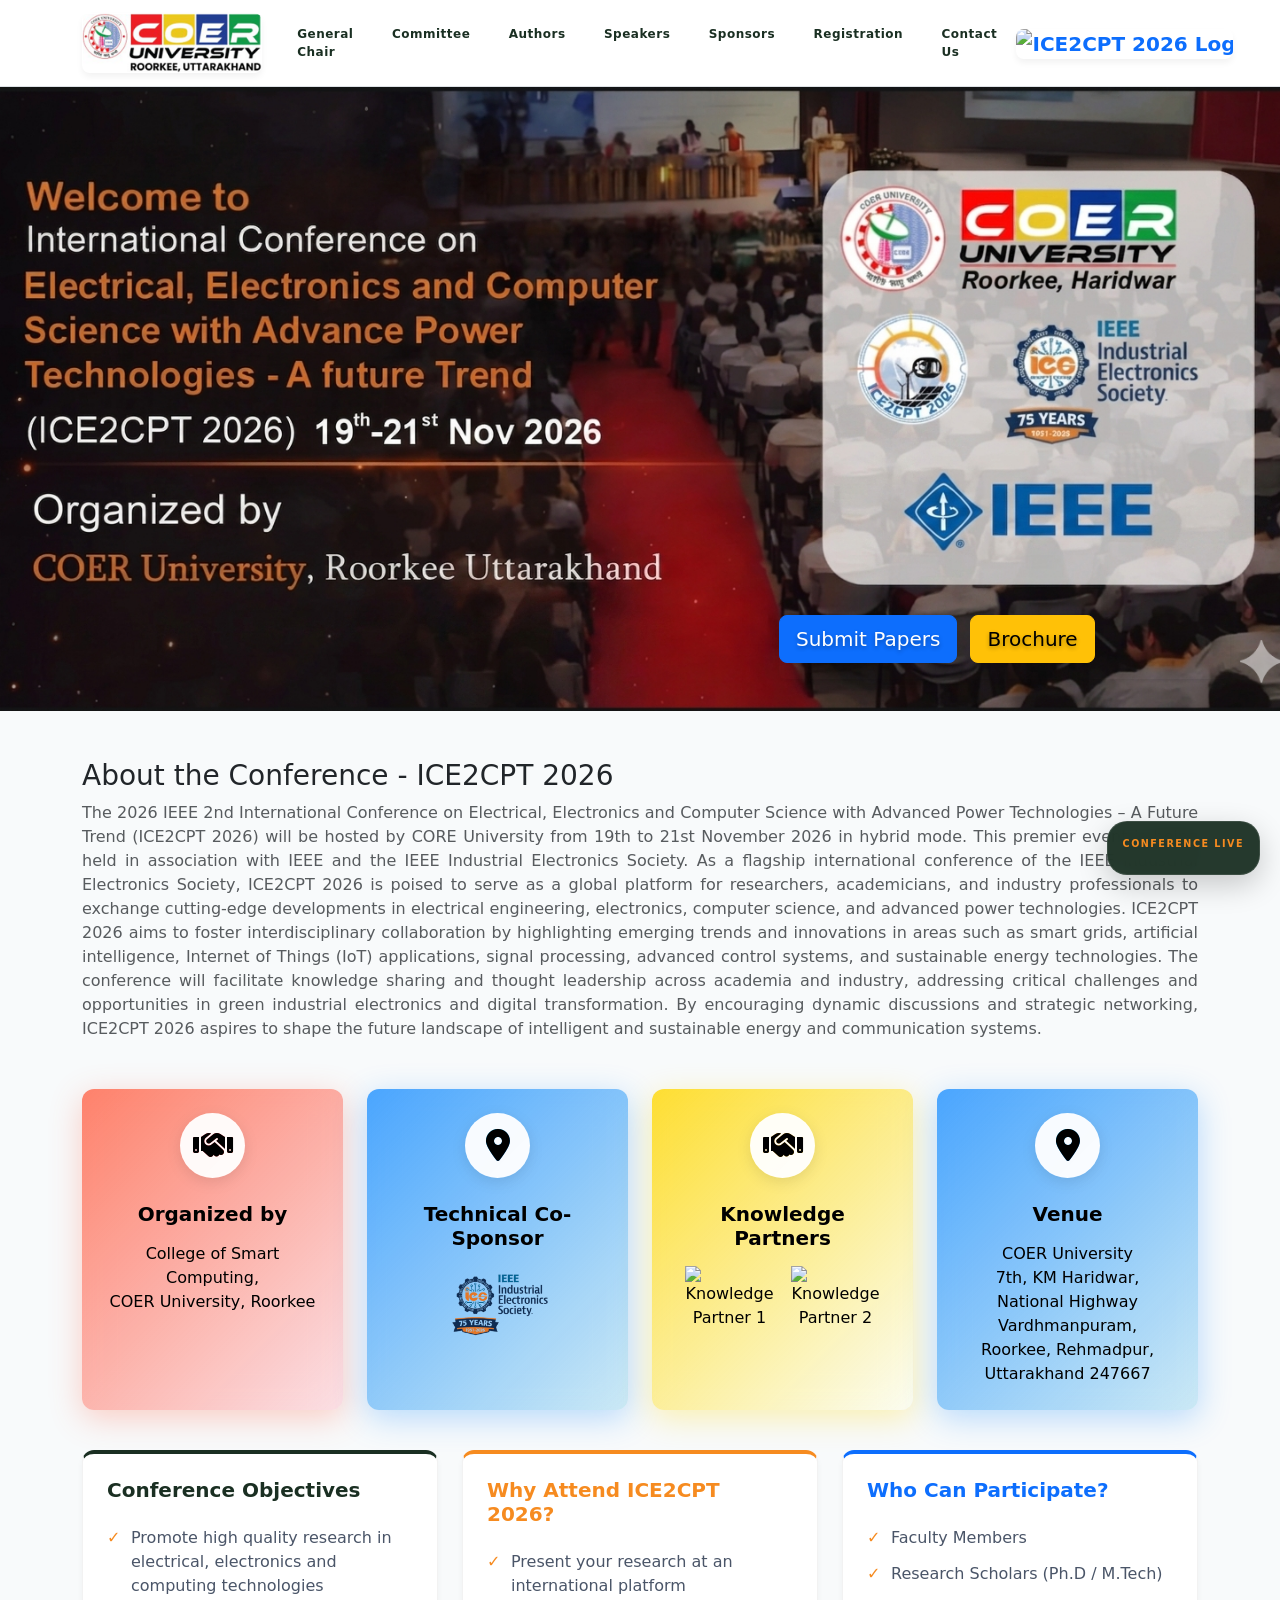
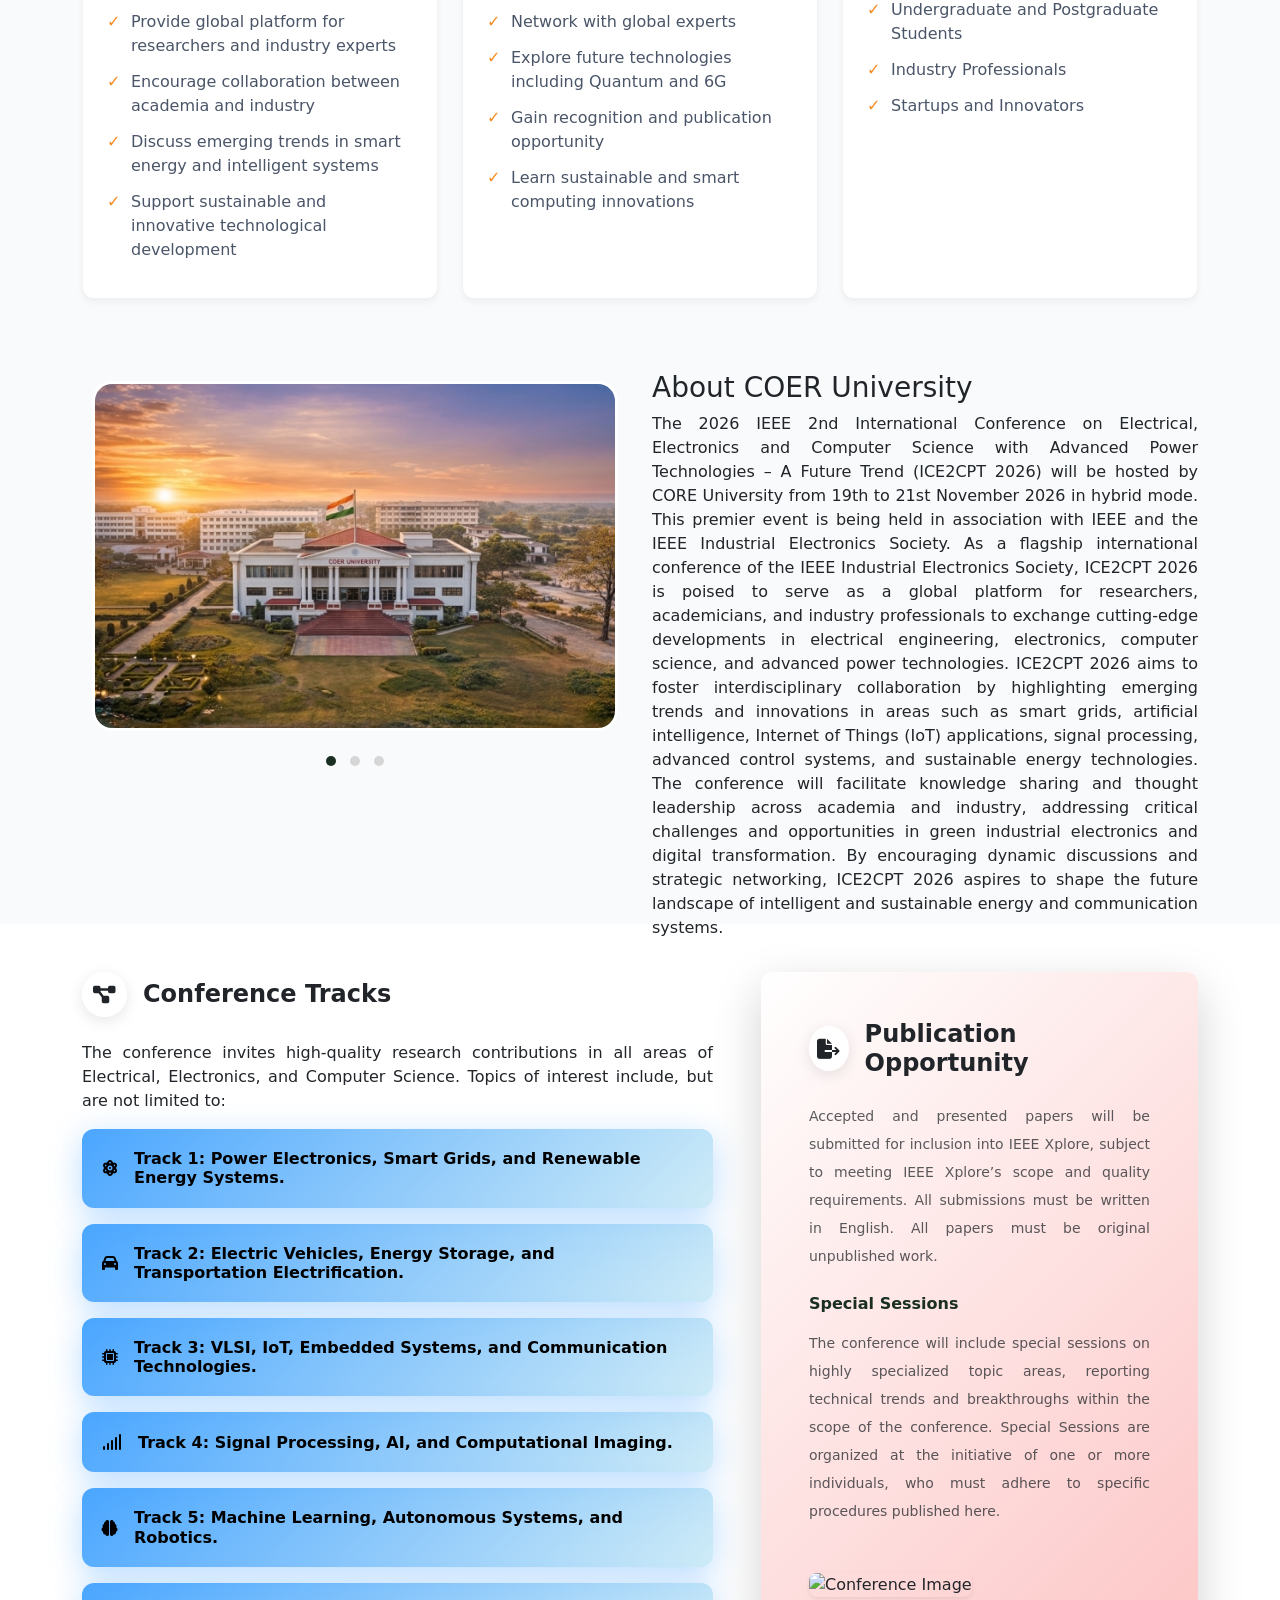
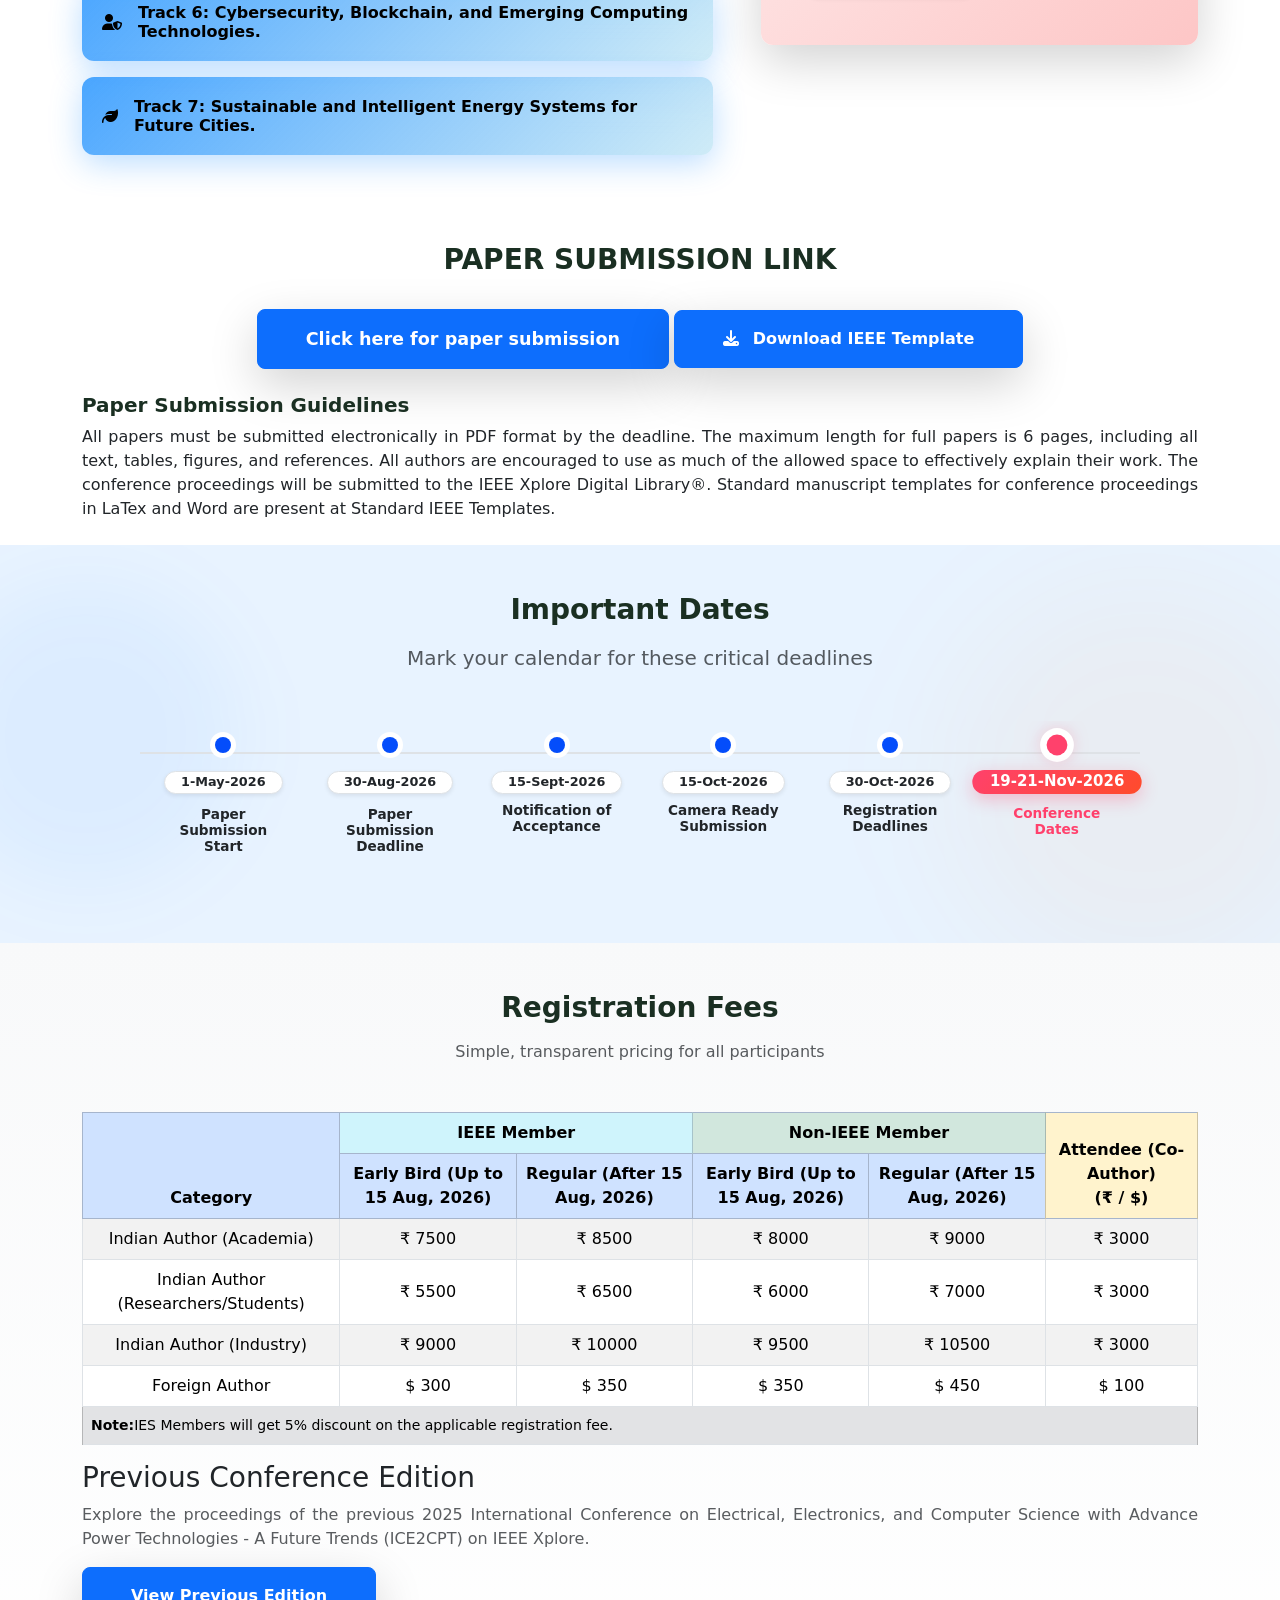
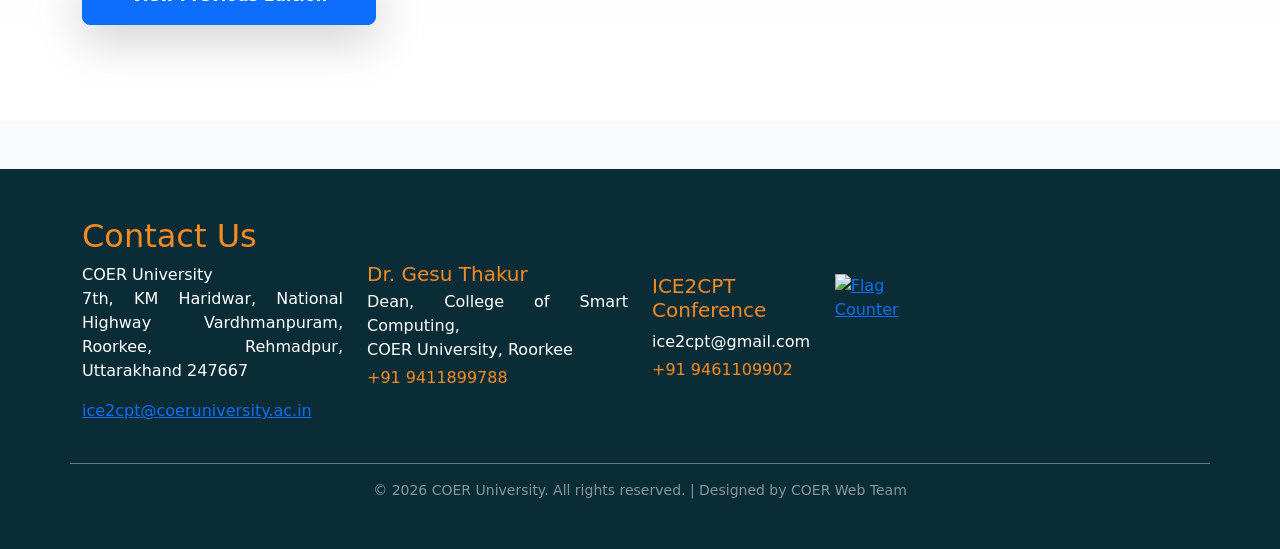
==== index.html @ 9b860bc0 "Knowledge Partner" ====
<!doctype html>
<html lang="en">
  <head>
    <meta charset="utf-8" />
    <meta name="viewport" content="width=device-width, initial-scale=1" />
    <meta http-equiv="Cache-control" content="no-cache" />
    <title>
      Ice2cpt — International Conference on Electrical, Electronics and Computer
      Science with Advance Power Technologies - A future Trend(ICE2CPT 2026)
    </title>
    <link
      href="https://cdn.jsdelivr.net/npm/bootstrap@5.3.2/dist/css/bootstrap.min.css"
      rel="stylesheet"
      integrity="sha384-"
      crossorigin="anonymous"
    />
    <link rel="stylesheet" href="css/style.css?v=3.0" />
    <link
      rel="stylesheet"
      href="https://cdnjs.cloudflare.com/ajax/libs/OwlCarousel2/2.3.4/assets/owl.carousel.min.css"
      integrity=""
      crossorigin="anonymous"
    />
    <link
      rel="stylesheet"
      href="https://cdnjs.cloudflare.com/ajax/libs/OwlCarousel2/2.3.4/assets/owl.theme.default.min.css"
      integrity=""
      crossorigin="anonymous"
    />
    <link
      rel="stylesheet"
      href="https://cdnjs.cloudflare.com/ajax/libs/font-awesome/6.5.1/css/all.min.css"
    />
    <link rel="icon" type="image/jpeg" href="images/coer.jpeg" />
  </head>

  <body>
    <nav class="navbar navbar-expand-lg navbar-light bg-white border-bottom">
      <div class="container">
        <a class="navbar-brand fw-bold" href="#">
          <img src="images/logo.png" alt="ICE2CPT 2026 Logo" />
        </a>
        <button
          class="navbar-toggler"
          type="button"
          data-bs-toggle="collapse"
          data-bs-target="#navmenu"
          aria-controls="#navmenu"
          aria-expanded="false"
          aria-label="Toggle navigation"
        >
          <span class="navbar-toggler-icon"></span>
        </button>
        <div class="collapse navbar-collapse" id="navmenu">
          <ul class="navbar-nav ms-auto mb-2 mb-lg-0">
            <li class="nav-item">
              <a class="nav-link" href="general-chair.html">General Chair</a>
            </li>
            <li class="nav-item">
              <a class="nav-link" href="committee.html">Committee</a>
            </li>
            <li class="nav-item dropdown">
              <a
                class="nav-link dropdown-toggle"
                href="#"
                id="authorsDropdown"
                role="button"
                data-bs-toggle="dropdown"
                aria-expanded="false"
                >Authors</a
              >
              <ul
                class="dropdown-menu dropdown-menu-end"
                aria-labelledby="authorsDropdown"
              >
                <li>
                  <a class="dropdown-item" href="call-for-papers.html"
                    >Call for Papers</a
                  >
                </li>
                <li>
                  <a class="dropdown-item" href="call-for-special-session.html"
                    >Call for Special Session</a
                  >
                </li>
                <li>
                  <a class="dropdown-item" href="important-dates.html"
                    >Important Dates</a
                  >
                </li>
                <li>
                  <a
                    class="dropdown-item"
                    href="paper-submission-guidelines.html"
                    >Paper Submission Guidelines</a
                  >
                </li>
                <li>
                  <a class="dropdown-item" href="conference-program.html"
                    >Conference Program</a
                  >
                </li>
              </ul>
            </li>
            <li class="nav-item">
              <a class="nav-link" href="speakers.html">Speakers</a>
            </li>
            <li class="nav-item">
              <a class="nav-link" href="sponsors.html">Sponsors</a>
            </li>
            <li class="nav-item">
              <a class="nav-link" href="index.html#registration-fees"
                >Registration</a
              >
            </li>
            <li class="nav-item">
              <a class="nav-link" href="contact.html">Contact Us</a>
            </li>
          </ul>
        </div>
        <a class="navbar-brand fw-bold" href="#">
          <img
            src="/images/logoNew.gif"
            alt="ICE2CPT 2026 Logo"
            style="height: 90px"
          />
        </a>
      </div>
    </nav>
    <div class="d-block d-lg-none mobile-banner-wrapper">
      <img
        src="images/background.png"
        class="img-fluid w-100"
        alt="COER University Banner"
      />
      <div class="mobile-hero-buttons py-4 bg-white">
        <div class="container">
          <div class="d-flex justify-content-center gap-3">
            <a
              href="https://cmt3.research.microsoft.com/ICEECPT2026/"
              target="_blank"
              class="btn btn-primary px-4 py-2 rounded-3 shadow-sm flex-fill"
              style="font-weight: 700; font-size: 0.9rem; max-width: 160px"
              >Submit Papers</a
            >
            <a
              href="https://drive.google.com/file/d/1mkL_wb5v-5e7gFqeTbMsV0mKxCBWm9dS/view?usp=sharing"
              class="btn btn-warning px-4 py-2 rounded-3 shadow-sm flex-fill"
              style="font-weight: 700; font-size: 0.9rem; max-width: 160px"
              >Brochure</a
            >
          </div>
        </div>
      </div>
    </div>
    <header
      class="py-5 bg-light d-none d-lg-block"
      style="
        background: url(images/background.png);
        background-size: cover;
        background-position: center center;
        background-repeat: no-repeat;
        padding-top: 20rem !important;
        padding-bottom: 12rem !important;
        color: #ffffff;
      "
    >
      <div class="container reveal">
        <div class="row align-items-center leftrow">
          <div class="col-lg-7"></div>
          <div class="col-lg-5 d-none d-lg-block">
            <div class="card shadow-sm border-0 mt-5">
              <p>
                <a
                  href="https://cmt3.research.microsoft.com/ICEECPT2026/"
                  target="_blank"
                  class="btn btn-primary btn-lg me-2"
                  >Submit Papers</a
                >
                <a
                  href="https://drive.google.com/file/d/1mkL_wb5v-5e7gFqeTbMsV0mKxCBWm9dS/view?usp=sharing"
                  class="btn btn-warning btn-lg"
                  >Brochure</a
                >
              </p>
            </div>
          </div>
        </div>
      </div>
    </header>

    <main class="pt-5 pb-0">
      <div class="container">
        <section id="about" class="mb-5 reveal">
          <h2 class="h3">About the Conference - ICE2CPT 2026</h2>
          <p class="text-muted">
            The 2026 IEEE 2nd International Conference on Electrical,
            Electronics and Computer Science with Advanced Power Technologies –
            A Future Trend (ICE2CPT 2026) will be hosted by CORE University from
            19th to 21st November 2026 in hybrid mode. This premier event is
            being held in association with IEEE and the IEEE Industrial
            Electronics Society. As a flagship international conference of the
            IEEE Industrial Electronics Society, ICE2CPT 2026 is poised to serve
            as a global platform for researchers, academicians, and industry
            professionals to exchange cutting-edge developments in electrical
            engineering, electronics, computer science, and advanced power
            technologies. ICE2CPT 2026 aims to foster interdisciplinary
            collaboration by highlighting emerging trends and innovations in
            areas such as smart grids, artificial intelligence, Internet of
            Things (IoT) applications, signal processing, advanced control
            systems, and sustainable energy technologies. The conference will
            facilitate knowledge sharing and thought leadership across academia
            and industry, addressing critical challenges and opportunities in
            green industrial electronics and digital transformation. By
            encouraging dynamic discussions and strategic networking, ICE2CPT
            2026 aspires to shape the future landscape of intelligent and
            sustainable energy and communication systems.
          </p>
        </section>

        <section id="section2" class="row text-center mt-4">
          <div class="col-lg-3 col-md-6 sm-6 mb-3">
            <div class="feature-card glass-card-red p-4 h-100 reveal">
              <div class="feature-icon-box fs-2">
                <i class="fa-solid fa-handshake icon-gradient-red"></i>
              </div>
              <h3 class="h5 fw-bold text-dark mb-3">Organized by</h3>
              <p class="text-muted mb-0 text-center">
                College of Smart Computing,<br />COER University, Roorkee
                <br />
              </p>
            </div>
          </div>
          <div class="col-lg-3 col-md-6 sm-6 mb-3">
            <div class="feature-card glass-card-blue p-4 h-100 reveal">
              <div class="feature-icon-box fs-2">
                <i class="fa-solid fa-location-dot icon-gradient-blue"></i>
              </div>
              <h3 class="h5 fw-bold text-dark mb-3">Technical Co-Sponsor</h3>
              <img
                src="https://upload.wikimedia.org/wikipedia/commons/thumb/2/21/IEEE_logo.svg/1280px-IEEE_logo.svg.png"
                alt=""
                srcset=""
                width="30%"
              />
              <img src="images/ies_main.png" alt="" srcset="" width="52%" />
            </div>
          </div>

          <div class="col-lg-3 col-md-6 sm-6 mb-3">
            <div class="feature-card glass-card-yellow p-4 h-100 reveal">
              <div class="feature-icon-box fs-2">
                <i class="fa-solid fa-handshake icon-gradient-yellow"></i>
              </div>

              <h3 class="h5 fw-bold text-dark mb-3">Knowledge Partners</h3>

              <div
                class="d-flex justify-content-center align-items-center gap-3"
              >
                <img
                  src="https://aicybersecuritycenter.com/wp-content/uploads/2022/05/asia_lcon.png"
                  alt="Knowledge Partner 1"
                  class="knowledge-logo"
                />

                <img
                  src="https://aicybersecuritycenter.com/wp-content/uploads/2022/12/new_logo-Copy-2_2.png"
                  alt="Knowledge Partner 2"
                  class="knowledge-logo"
                />
              </div>
            </div>
          </div>
          <div class="col-lg-3 col-md-6 sm-6 mb-3">
            <div class="feature-card glass-card-blue p-4 h-100 reveal">
              <div class="feature-icon-box fs-2">
                <i class="fa-solid fa-location-dot icon-gradient-blue"></i>
              </div>
              <h3 class="h5 fw-bold text-dark mb-3">Venue</h3>
              <p class="text-muted mb-0 text-center">
                COER University<br />
                7th, KM Haridwar, National Highway<br />Vardhmanpuram, Roorkee,
                Rehmadpur,<br />Uttarakhand 247667
              </p>
            </div>
          </div>
        </section>
        <section id="section3" class="row mt-4 mb-5">
          <div class="col-md-4 mb-4">
            <div
              class="feature-card p-4 h-100 reveal"
              style="border-top: 4px solid #1a2f22"
            >
              <h3 class="h5 fw-bold mb-4" style="color: #1a2f22">
                Conference Objectives
              </h3>
              <ul class="feature-list mb-0">
                <li>
                  Promote high quality research in electrical, electronics and
                  computing technologies
                </li>
                <li>
                  Provide global platform for researchers and industry experts
                </li>
                <li>Encourage collaboration between academia and industry</li>
                <li>
                  Discuss emerging trends in smart energy and intelligent
                  systems
                </li>
                <li>
                  Support sustainable and innovative technological development
                </li>
              </ul>
            </div>
          </div>
          <div class="col-md-4 mb-4">
            <div
              class="feature-card p-4 h-100 reveal"
              style="border-top: 4px solid #f68b20"
            >
              <h3 class="h5 fw-bold mb-4" style="color: #f68b20">
                Why Attend ICE2CPT 2026?
              </h3>
              <ul class="feature-list mb-0">
                <li>Present your research at an international platform</li>
                <li>Network with global experts</li>
                <li>Explore future technologies including Quantum and 6G</li>
                <li>Gain recognition and publication opportunity</li>
                <li>Learn sustainable and smart computing innovations</li>
              </ul>
            </div>
          </div>
          <div class="col-md-4 mb-4">
            <div
              class="feature-card p-4 h-100 reveal"
              style="border-top: 4px solid #0d6efd"
            >
              <h3 class="h5 fw-bold mb-4" style="color: #0d6efd">
                Who Can Participate?
              </h3>
              <ul class="feature-list mb-0">
                <li>Faculty Members</li>
                <li>Research Scholars (Ph.D / M.Tech)</li>
                <li>Undergraduate and Postgraduate Students</li>
                <li>Industry Professionals</li>
                <li>Startups and Innovators</li>
              </ul>
            </div>
          </div>
        </section>
        <section id="section-4" class="row">
          <div class="col-md-6 mb-3 reveal university-gallery-container">
            <div
              id="university-gallery"
              class="owl-carousel owl-theme university-carousel"
            >
              <div class="item">
                <img
                  class="img-fluid shadow-sm"
                  src="images/bg4.webp"
                  alt="COER University Campus"
                />
              </div>
              <div class="item">
                <img
                  class="img-fluid shadow-sm"
                  src="images/bg.webp"
                  alt="COER University Building"
                />
              </div>
              <div class="item">
                <img
                  class="img-fluid shadow-sm"
                  src="images/bg3.webp"
                  alt="COER University Infrastructure"
                />
              </div>
            </div>
          </div>
          <div class="col-md-6 mb-3 reveal">
            <h3>About COER University</h3>
            <p style="text-align: justify">
              The 2026 IEEE 2nd International Conference on Electrical,
              Electronics and Computer Science with Advanced Power Technologies
              – A Future Trend (ICE2CPT 2026) will be hosted by CORE University
              from 19th to 21st November 2026 in hybrid mode. This premier event
              is being held in association with IEEE and the IEEE Industrial
              Electronics Society. As a flagship international conference of the
              IEEE Industrial Electronics Society, ICE2CPT 2026 is poised to
              serve as a global platform for researchers, academicians, and
              industry professionals to exchange cutting-edge developments in
              electrical engineering, electronics, computer science, and
              advanced power technologies. ICE2CPT 2026 aims to foster
              interdisciplinary collaboration by highlighting emerging trends
              and innovations in areas such as smart grids, artificial
              intelligence, Internet of Things (IoT) applications, signal
              processing, advanced control systems, and sustainable energy
              technologies. The conference will facilitate knowledge sharing and
              thought leadership across academia and industry, addressing
              critical challenges and opportunities in green industrial
              electronics and digital transformation. By encouraging dynamic
              discussions and strategic networking, ICE2CPT 2026 aspires to
              shape the future landscape of intelligent and sustainable energy
              and communication systems.
            </p>
          </div>
        </section>
      </div>
    </main>

    <!-- Additional two-column Tracks + Sample section -->
    <section id="tracks-sample-2" class="pt-0 pb-5 bg-white">
      <div class="container">
        <div class="row g-5">
          <div class="col-lg-7 reveal text-start">
            <div class="mb-4 d-flex align-items-center justify-content-start">
              <div
                class="feature-icon-box fs-5 mb-0 me-3"
                style="width: 45px; height: 45px"
              >
                <i class="fa-solid fa-diagram-project icon-gradient-orange"></i>
              </div>
              <h2 class="h4 fw-bold mb-0">Conference Tracks</h2>
            </div>
            <p>
              The conference invites high-quality research contributions in all
              areas of Electrical, Electronics, and Computer Science. Topics of
              interest include, but are not limited to:
            </p>
            <div class="accordion modern-accordion" id="tracksAccordion2">
              <!-- Track 1 -->
              <div class="accordion-item glass-card-blue">
                <h2 class="accordion-header" id="t2-headingOne">
                  <button
                    class="accordion-button collapsed"
                    type="button"
                    data-bs-toggle="collapse"
                    data-bs-target="#t2-collapseOne"
                    aria-expanded="false"
                    aria-controls="t2-collapseOne"
                  >
                    <i class="fa-solid fa-atom me-3"></i>
                    Track 1: Power Electronics, Smart Grids, and Renewable
                    Energy Systems.
                  </button>
                </h2>
              </div>
              <!-- Track 2 -->
              <div class="accordion-item glass-card-blue">
                <h2 class="accordion-header" id="t2-headingTwo">
                  <button
                    class="accordion-button collapsed"
                    type="button"
                    data-bs-toggle="collapse"
                    data-bs-target="#t2-collapseTwo"
                    aria-expanded="false"
                    aria-controls="t2-collapseTwo"
                  >
                    <i class="fa-solid fa-car me-3"></i>
                    Track 2: Electric Vehicles, Energy Storage, and
                    Transportation Electrification.
                  </button>
                </h2>
              </div>
              <!-- Track 3 -->
              <div class="accordion-item glass-card-blue">
                <h2 class="accordion-header" id="t2-headingThree">
                  <button
                    class="accordion-button collapsed"
                    type="button"
                    data-bs-toggle="collapse"
                    data-bs-target="#t2-collapseThree"
                    aria-expanded="false"
                    aria-controls="t2-collapseThree"
                  >
                    <i class="fa-solid fa-microchip me-3"></i>
                    Track 3: VLSI, IoT, Embedded Systems, and Communication
                    Technologies.
                  </button>
                </h2>
              </div>
              <!-- Track 4 -->
              <div class="accordion-item glass-card-blue">
                <h2 class="accordion-header" id="t2-headingFour">
                  <button
                    class="accordion-button collapsed"
                    type="button"
                    data-bs-toggle="collapse"
                    data-bs-target="#t2-collapseFour"
                    aria-expanded="false"
                    aria-controls="t2-collapseFour"
                  >
                    <i class="fa-solid fa-signal me-3"></i>
                    Track 4: Signal Processing, AI, and Computational Imaging.
                  </button>
                </h2>
              </div>
              <!-- Track 5 -->
              <div class="accordion-item glass-card-blue">
                <h2 class="accordion-header" id="t2-headingFive">
                  <button
                    class="accordion-button collapsed"
                    type="button"
                    data-bs-toggle="collapse"
                    data-bs-target="#t2-collapseFive"
                    aria-expanded="false"
                    aria-controls="t2-collapseFive"
                  >
                    <i class="fa-solid fa-brain me-3"></i>
                    Track 5: Machine Learning, Autonomous Systems, and Robotics.
                  </button>
                </h2>
              </div>
              <!-- Track 6 -->
              <div class="accordion-item glass-card-blue">
                <h2 class="accordion-header" id="t2-headingSix">
                  <button
                    class="accordion-button collapsed"
                    type="button"
                    data-bs-toggle="collapse"
                    data-bs-target="#t2-collapseSix"
                    aria-expanded="false"
                    aria-controls="t2-collapseSix"
                  >
                    <i class="fa-solid fa-user-shield me-3"></i>
                    Track 6: Cybersecurity, Blockchain, and Emerging Computing
                    Technologies.
                  </button>
                </h2>
              </div>
              <div class="accordion-item glass-card-blue">
                <h2 class="accordion-header" id="t2-headingSix">
                  <button
                    class="accordion-button collapsed"
                    type="button"
                    data-bs-toggle="collapse"
                    data-bs-target="#t2-collapseSix"
                    aria-expanded="false"
                    aria-controls="t2-collapseSix"
                  >
                    <i class="fa-solid fa-leaf me-3"></i>
                    Track 7: Sustainable and Intelligent Energy Systems for
                    Future Cities.
                  </button>
                </h2>
              </div>
            </div>
          </div>
          <div class="col-lg-5 reveal align-self-start">
            <div
              class="feature-card p-4 p-md-5 shadow-lg border-0"
              style="
                background: linear-gradient(135deg, #ffffff 0%, #fdc6c6 100%);
              "
            >
              <div
                class="mb-4 d-flex align-items-center justify-content-start text-start"
              >
                <div
                  class="feature-icon-box fs-5 mb-0 me-3"
                  style="width: 45px; height: 45px"
                >
                  <i class="fa-solid fa-file-export icon-gradient-orange"></i>
                </div>
                <h2 class="h4 fw-bold mb-0">Publication Opportunity</h2>
              </div>

              <p class="text-muted lh-lg mb-4 small">
                Accepted and presented papers will be submitted for inclusion
                into IEEE Xplore, subject to meeting IEEE Xplore’s scope and
                quality requirements. All submissions must be written in
                English. All papers must be original unpublished work.
              </p>

              <div class="mb-4">
                <h5 class="fw-bold mb-3 h6" style="color: #1a2f22">
                  Special Sessions
                </h5>
                <p class="text-muted lh-lg mb-4 small">
                  The conference will include special sessions on highly
                  specialized topic areas, reporting technical trends and
                  breakthroughs within the scope of the conference. Special
                  Sessions are organized at the initiative of one or more
                  individuals, who must adhere to specific procedures published
                  here.
                </p>
              </div>
              <!--
						<a href="https://drive.google.com/drive/folders/1-hGOO2q6I2Z4WOz6a03Ppu3pRkxtPldx?usp=drive_link" target="_blank"
							class="btn btn-gradient-orange w-100 py-3 mt-2">
							<i class="fa-solid fa-download me-2"></i> Download Template
						</a>
						-->
              <img
                class="img-fluid w-100 rounded-3 shadow-sm mt-4"
                src="https://encrypted-tbn0.gstatic.com/images?q=tbn:ANd9GcTcQCYf3AwEDR9ij7GG5ktNZJS1NARX6XrEqQ&s"
                alt="Conference Image"
              />
            </div>
          </div>
        </div>
      </div>
    </section>

    <!-- SDG Banner Section 
	<section id="sdg-banner" class="py-4 bg-white reveal">
		<div class="container">
			
			<img src="images/sdg_dektop.webp" alt="Sustainable Development Goals"
				class="img-fluid w-100 rounded-3 shadow-sm d-none d-md-block">
			
			<img src="images/sdg_mobile.webp" alt="Sustainable Development Goals"
				class="img-fluid w-100 rounded-3 shadow-sm d-block d-md-none">
		</div>
	</section>-->

    <section id="paper-submission" class="py-4 bg-white reveal">
      <div class="container">
        <div class="text-center mb-4">
          <h2
            class="h3 fw-bold submission-section-title d-inline-block text-uppercase"
            style="color: #1a2f22"
          >
            Paper Submission Link
          </h2>
        </div>

        <div class="text-center mb-4">
          <a
            href="https://cmt3.research.microsoft.com/ICEECPT2026/"
            target="_blank"
            class="btn btn-primary px-5 py-3 rounded-3 shadow-lg fw-bold"
            style="font-size: 1.1rem; transition: all 0.3s ease"
          >
            Click here for paper submission
          </a>
          <a
            href="https://drive.google.com/drive/folders/1-hGOO2q6I2Z4WOz6a03Ppu3pRkxtPldx?usp=drive_link"
            target="_blank"
            class="btn btn-primary px-5 py-3 rounded-3 shadow-lg fw-bold"
            class="font-size: 1.1rem; transition: all 0.3s ease;"
          >
            <i class="fa-solid fa-download me-2"></i> Download IEEE Template
          </a>
        </div>

        <div class="cmt-ack-box d-flex align-items-center gap-4 reveal">
          <div class="flex-grow-1">
            <h4 class="h5 fw-bold mb-2" style="color: #1a2f22">
              Paper Submission Guidelines
            </h4>
            <p class="cmt-ack-text mb-0">
              All papers must be submitted electronically in PDF format by the
              deadline. The maximum length for full papers is 6 pages, including
              all text, tables, figures, and references. All authors are
              encouraged to use as much of the allowed space to effectively
              explain their work. The conference proceedings will be submitted
              to the IEEE Xplore Digital Library®. Standard manuscript templates
              for conference proceedings in LaTex and Word are present at
              Standard IEEE Templates.
            </p>
          </div>
        </div>
      </div>
    </section>

    <section
      id="important-dates"
      class="py-5 bg-light-blue reveal position-relative overflow-hidden"
    >
      <!-- Decorative blobs for background -->
      <div
        style="
          position: absolute;
          top: 10%;
          left: -5%;
          width: 300px;
          height: 300px;
          background: rgba(13, 110, 253, 0.05);
          border-radius: 50%;
          filter: blur(40px);
        "
      ></div>
      <div
        style="
          position: absolute;
          bottom: -10%;
          right: -5%;
          width: 400px;
          height: 400px;
          background: rgba(246, 139, 32, 0.05);
          border-radius: 50%;
          filter: blur(60px);
        "
      ></div>

      <div class="container position-relative z-1" id="dates">
        <div class="text-center mb-5">
          <h2 class="h3 fw-bold mb-3" style="color: #1a2f22">
            Important Dates
          </h2>
          <p class="text-muted fs-5 text-center">
            Mark your calendar for these critical deadlines
          </p>
        </div>

        <div class="col-12 px-2">
          <div
            class="horizontal-timeline-wrapper"
            style="overflow-x: auto; padding-bottom: 2rem; padding-top: 1rem"
          >
            <div
              class="horizontal-timeline d-flex justify-content-between position-relative text-center mx-auto"
              style="min-width: 800px; max-width: 1000px"
            >
              <!-- Connecting Line -->
              <div
                class="position-absolute start-0 end-0"
                style="top: 15px; height: 2px; background: #dee2e6; z-index: 1"
              ></div>

              <!-- Item 1: Paper Submission -->
              <div
                class="ht-item position-relative"
                style="z-index: 2; width: 18%"
              >
                <div
                  class="ht-marker mx-auto mb-3"
                  style="
                    width: 16px;
                    height: 16px;
                    border-radius: 50%;
                    background-color: #044dfb;
                    box-shadow: 0 0 0 5px white;
                  "
                ></div>
                <span
                  class="badge bg-white text-dark border px-3 py-1 rounded-pill shadow-sm mb-2"
                  style="font-size: 0.8rem"
                  >1-May-2026</span
                >
                <h3
                  class="fw-bold text-dark mx-auto mt-1"
                  style="
                    font-size: 0.85rem;
                    max-width: 120px;
                    transition: all 0.3s ease;
                  "
                >
                  Paper Submission Start
                </h3>
              </div>
              <div
                class="ht-item position-relative"
                style="z-index: 2; width: 18%"
              >
                <div
                  class="ht-marker mx-auto mb-3"
                  style="
                    width: 16px;
                    height: 16px;
                    border-radius: 50%;
                    background-color: #044dfb;
                    box-shadow: 0 0 0 5px white;
                  "
                ></div>
                <span
                  class="badge bg-white text-dark border px-3 py-1 rounded-pill shadow-sm mb-2"
                  style="font-size: 0.8rem"
                  >30-Aug-2026</span
                >
                <h3
                  class="fw-bold text-dark mx-auto mt-1"
                  style="
                    font-size: 0.85rem;
                    max-width: 120px;
                    transition: all 0.3s ease;
                  "
                >
                  Paper Submission Deadline
                </h3>
              </div>

              <!-- Item 2: Notification of Acceptance -->
              <div
                class="ht-item position-relative"
                style="z-index: 2; width: 18%"
              >
                <div
                  class="ht-marker mx-auto mb-3"
                  style="
                    width: 16px;
                    height: 16px;
                    border-radius: 50%;
                    background-color: #044dfb;
                    box-shadow: 0 0 0 5px white;
                  "
                ></div>
                <span
                  class="badge bg-white text-dark border px-3 py-1 rounded-pill shadow-sm mb-2"
                  style="font-size: 0.8rem"
                  >15-Sept-2026</span
                >
                <h3
                  class="fw-bold text-dark mx-auto"
                  style="font-size: 0.85rem; max-width: 120px"
                >
                  Notification of Acceptance
                </h3>
              </div>

              <!-- Item 3: Final Paper Submission -->
              <div
                class="ht-item position-relative"
                style="z-index: 2; width: 18%"
              >
                <div
                  class="ht-marker mx-auto mb-3"
                  style="
                    width: 16px;
                    height: 16px;
                    border-radius: 50%;
                    background-color: #044dfb;
                    box-shadow: 0 0 0 5px white;
                  "
                ></div>
                <span
                  class="badge bg-white text-dark border px-3 py-1 rounded-pill shadow-sm mb-2"
                  style="font-size: 0.8rem"
                  >15-Oct-2026</span
                >
                <h3
                  class="fw-bold text-dark mx-auto"
                  style="font-size: 0.85rem; max-width: 120px"
                >
                  Camera Ready Submission
                </h3>
              </div>

              <!-- Item 4: Early Bird Registration -->
              <div
                class="ht-item position-relative"
                style="z-index: 2; width: 18%"
              >
                <div
                  class="ht-marker mx-auto mb-3"
                  style="
                    width: 16px;
                    height: 16px;
                    border-radius: 50%;
                    background-color: #044dfb;
                    box-shadow: 0 0 0 5px white;
                  "
                ></div>
                <span
                  class="badge bg-white text-dark border px-3 py-1 rounded-pill shadow-sm mb-2"
                  style="font-size: 0.8rem"
                  >30-Oct-2026</span
                >
                <h3
                  class="fw-bold text-dark mx-auto"
                  style="font-size: 0.85rem; max-width: 120px"
                >
                  Registration Deadlines
                </h3>
              </div>

              <!-- Item 5: Conference Date -->
              <div
                class="ht-item ht-active position-relative"
                style="z-index: 2; width: 18%"
              >
                <div
                  class="ht-marker mx-auto mb-3"
                  style="
                    width: 16px;
                    height: 16px;
                    border-radius: 50%;
                    background-color: #ff3366;
                    box-shadow: 0 0 0 5px white;
                  "
                ></div>
                <span
                  class="badge text-white px-3 py-1 rounded-pill mb-2"
                  style="
                    font-size: 0.85rem;
                    background: linear-gradient(
                      135deg,
                      #ff416c 0%,
                      #ff4b2b 100%
                    );
                    box-shadow: 0 4px 15px rgba(255, 65, 108, 0.4);
                    border: none;
                  "
                  >19-21-Nov-2026</span
                >
                <h3
                  class="fw-bold mx-auto mt-1"
                  style="font-size: 0.85rem; max-width: 120px; color: #ff3366"
                >
                  Conference Dates
                </h3>
              </div>
            </div>
          </div>
        </div>
      </div>
    </section>

    <section
      id="registration-fees"
      class="py-5 reveal"
      style="background: linear-gradient(180deg, #f8f9fa 0%, #ffffff 100%)"
    >
      <div class="container">
        <div class="text-center mb-5">
          <h2 class="h3 fw-bold mb-3" style="color: #1a2f22">
            Registration Fees
          </h2>
          <p class="text-muted text-center">
            Simple, transparent pricing for all participants
          </p>
        </div>

        <!-- Desktop Table View -->
        <div class="d-none d-lg-block table-responsive">
          <table
            class="table table-bordered table-striped align-middle text-center"
          >
            <thead class="table-primary">
              <tr>
                <th rowspan="2">Category</th>
                <th colspan="2" class="table-info">IEEE Member</th>
                <th colspan="2" class="table-success">Non-IEEE Member</th>
                <th rowspan="2" class="table-warning">
                  Attendee (Co-Author)<br />(₹ / $)
                </th>
              </tr>
              <tr>
                <th>Early Bird (Up to 15 Aug, 2026)</th>
                <th>Regular (After 15 Aug, 2026)</th>
                <th>Early Bird (Up to 15 Aug, 2026)</th>
                <th>Regular (After 15 Aug, 2026)</th>
              </tr>
            </thead>
            <tbody>
              <tr>
                <td>Indian Author (Academia)</td>
                <td>₹ 7500</td>
                <td>₹ 8500</td>
                <td>₹ 8000</td>
                <td>₹ 9000</td>
                <td>₹ 3000</td>
              </tr>
              <tr>
                <td>Indian Author (Researchers/Students)</td>
                <td>₹ 5500</td>
                <td>₹ 6500</td>
                <td>₹ 6000</td>
                <td>₹ 7000</td>
                <td>₹ 3000</td>
              </tr>
              <tr>
                <td>Indian Author (Industry)</td>
                <td>₹ 9000</td>
                <td>₹ 10000</td>
                <td>₹ 9500</td>
                <td>₹ 10500</td>
                <td>₹ 3000</td>
              </tr>
              <tr>
                <td>Foreign Author</td>
                <td>$ 300</td>
                <td>$ 350</td>
                <td>$ 350</td>
                <td>$ 450</td>
                <td>$ 100</td>
              </tr>
            </tbody>
            <tfoot>
              <tr>
                <td colspan="6" class="table-secondary text-start small">
                  <strong>Note:</strong>IES Members will get 5% discount on the
                  applicable registration fee.
                </td>
              </tr>
            </tfoot>
          </table>
        </div>

        <!-- Mobile Card View -->
        <div class="d-lg-none">
          <div class="row g-3">
            <!-- Indian Author (Academia) -->
            <div class="col-12">
              <div class="reg-card">
                <div class="reg-card-header bg-primary text-white">
                  <h5 class="mb-0 fw-bold">Indian Author (Academia)</h5>
                </div>
                <div class="reg-card-body">
                  <div class="row g-2 text-center">
                    <div class="col-4">
                      <div class="p-2 rounded bg-light">
                        <small class="text-muted d-block"
                          >IEEE Early Bird</small
                        >
                        <strong class="fs-5 text-primary">₹ 7500</strong>
                      </div>
                    </div>
                    <div class="col-4">
                      <div class="p-2 rounded bg-light">
                        <small class="text-muted d-block">IEEE Regular</small>
                        <strong class="fs-5 text-primary">₹ 8500</strong>
                      </div>
                    </div>
                    <div class="col-4">
                      <div class="p-2 rounded bg-light">
                        <small class="text-muted d-block"
                          >Non-IEEE Early Bird</small
                        >
                        <strong class="fs-5 text-success">₹ 8000</strong>
                      </div>
                    </div>
                    <div class="col-4">
                      <div class="p-2 rounded bg-light">
                        <small class="text-muted d-block"
                          >Non-IEEE Regular</small
                        >
                        <strong class="fs-5 text-success">₹ 9000</strong>
                      </div>
                    </div>
                    <div class="col-4 offset-4">
                      <div class="p-2 rounded bg-light">
                        <small class="text-muted d-block"
                          >Attendee (Co-Author)</small
                        >
                        <strong class="fs-5 text-warning">₹ 3000</strong>
                      </div>
                    </div>
                  </div>
                </div>
              </div>
            </div>

            <!-- Indian Author (Researchers/Students) -->
            <div class="col-12">
              <div class="reg-card">
                <div class="reg-card-header bg-info text-white">
                  <h5 class="mb-0 fw-bold">
                    Indian Author (Researchers/Students)
                  </h5>
                </div>
                <div class="reg-card-body">
                  <div class="row g-2 text-center">
                    <div class="col-4">
                      <div class="p-2 rounded bg-light">
                        <small class="text-muted d-block"
                          >IEEE Early Bird</small
                        >
                        <strong class="fs-5 text-primary">₹ 5500</strong>
                      </div>
                    </div>
                    <div class="col-4">
                      <div class="p-2 rounded bg-light">
                        <small class="text-muted d-block">IEEE Regular</small>
                        <strong class="fs-5 text-primary">₹ 6500</strong>
                      </div>
                    </div>
                    <div class="col-4">
                      <div class="p-2 rounded bg-light">
                        <small class="text-muted d-block"
                          >Non-IEEE Early Bird</small
                        >
                        <strong class="fs-5 text-success">₹ 6000</strong>
                      </div>
                    </div>
                    <div class="col-4">
                      <div class="p-2 rounded bg-light">
                        <small class="text-muted d-block"
                          >Non-IEEE Regular</small
                        >
                        <strong class="fs-5 text-success">₹ 7000</strong>
                      </div>
                    </div>
                    <div class="col-4 offset-4">
                      <div class="p-2 rounded bg-light">
                        <small class="text-muted d-block"
                          >Attendee (Co-Author)</small
                        >
                        <strong class="fs-5 text-warning">₹ 3000</strong>
                      </div>
                    </div>
                  </div>
                </div>
              </div>
            </div>

            <!-- Indian Author (Industry) -->
            <div class="col-12">
              <div class="reg-card">
                <div class="reg-card-header bg-success text-white">
                  <h5 class="mb-0 fw-bold">Indian Author (Industry)</h5>
                </div>
                <div class="reg-card-body">
                  <div class="row g-2 text-center">
                    <div class="col-4">
                      <div class="p-2 rounded bg-light">
                        <small class="text-muted d-block"
                          >IEEE Early Bird</small
                        >
                        <strong class="fs-5 text-primary">₹ 9000</strong>
                      </div>
                    </div>
                    <div class="col-4">
                      <div class="p-2 rounded bg-light">
                        <small class="text-muted d-block">IEEE Regular</small>
                        <strong class="fs-5 text-primary">₹ 10000</strong>
                      </div>
                    </div>
                    <div class="col-4">
                      <div class="p-2 rounded bg-light">
                        <small class="text-muted d-block"
                          >Non-IEEE Early Bird</small
                        >
                        <strong class="fs-5 text-success">₹ 9500</strong>
                      </div>
                    </div>
                    <div class="col-4">
                      <div class="p-2 rounded bg-light">
                        <small class="text-muted d-block"
                          >Non-IEEE Regular</small
                        >
                        <strong class="fs-5 text-success">₹ 10500</strong>
                      </div>
                    </div>
                    <div class="col-4 offset-4">
                      <div class="p-2 rounded bg-light">
                        <small class="text-muted d-block"
                          >Attendee (Co-Author)</small
                        >
                        <strong class="fs-5 text-warning">₹ 3000</strong>
                      </div>
                    </div>
                  </div>
                </div>
              </div>
            </div>

            <!-- Foreign Author -->
            <div class="col-12">
              <div class="reg-card">
                <div class="reg-card-header bg-warning text-dark">
                  <h5 class="mb-0 fw-bold">Foreign Author</h5>
                </div>
                <div class="reg-card-body">
                  <div class="row g-2 text-center">
                    <div class="col-4">
                      <div class="p-2 rounded bg-light">
                        <small class="text-muted d-block"
                          >IEEE Early Bird</small
                        >
                        <strong class="fs-5 text-primary">$ 300</strong>
                      </div>
                    </div>
                    <div class="col-4">
                      <div class="p-2 rounded bg-light">
                        <small class="text-muted d-block">IEEE Regular</small>
                        <strong class="fs-5 text-primary">$ 350</strong>
                      </div>
                    </div>
                    <div class="col-4">
                      <div class="p-2 rounded bg-light">
                        <small class="text-muted d-block"
                          >Non-IEEE Early Bird</small
                        >
                        <strong class="fs-5 text-success">$ 350</strong>
                      </div>
                    </div>
                    <div class="col-4">
                      <div class="p-2 rounded bg-light">
                        <small class="text-muted d-block"
                          >Non-IEEE Regular</small
                        >
                        <strong class="fs-5 text-success">$ 450</strong>
                      </div>
                    </div>
                    <div class="col-4 offset-4">
                      <div class="p-2 rounded bg-light">
                        <small class="text-muted d-block"
                          >Attendee (Co-Author)</small
                        >
                        <strong class="fs-5 text-warning">$ 100</strong>
                      </div>
                    </div>
                  </div>
                </div>
              </div>
            </div>

            <!-- Note -->
            <div class="col-12">
              <div class="reg-note-card">
                <div class="d-flex">
                  <i
                    class="fa-solid fa-circle-info fa-lg me-3 mt-1 text-primary"
                  ></i>
                  <div>
                    <strong class="d-block mb-1">Important Note</strong>
                    <p class="mb-0 small text-muted">
                      IES Members will get 5% discount on the applicable
                      registration fee.
                    </p>
                  </div>
                </div>
              </div>
            </div>
          </div>
        </div>
        <section id="previous-edition" class="mb-5 reveal">
          <h2 class="h3">Previous Conference Edition</h2>
          <p class="text-muted">
            Explore the proceedings of the previous 2025 International
            Conference on Electrical, Electronics, and Computer Science with
            Advance Power Technologies - A Future Trends (ICE2CPT) on IEEE
            Xplore.
          </p>
          <p>
            <a
              href="https://ieeexplore.ieee.org/xpl/conhome/11339979/proceeding"
              target="_blank"
              class="btn btn-primary px-5 py-3 rounded-3 shadow-lg fw-bold"
            >
              View Previous Edition
            </a>
          </p>
        </section>
      </div>
    </section>

    <footer class="footer mt-5" id="contact">
      <div class="container">
        <div class="row align-items-center">
          <!-- Contact Section -->
          <div
            class="col-lg-3 col-md-12 mb-4 mb-lg-0 text-center text-lg-start"
          >
            <h2 class="footer-title">Contact Us</h2>
            <p>
              COER University<br />
              7th, KM Haridwar, National Highway Vardhmanpuram, Roorkee,
              Rehmadpur, Uttarakhand 247667
            </p>
            <p class="contact-email">
              <a href="mailto:ice2cpt@coeruniversity.ac.in">
                ice2cpt@coeruniversity.ac.in
              </a>
            </p>
          </div>

          <!-- Person 1 -->
          <div class="col-lg-3 col-md-4 mb-4 mb-lg-0">
            <div class="contact-person">
              <h5>Dr. Gesu Thakur</h5>
              <p>
                Dean, College of Smart Computing,<br />
                COER University, Roorkee
              </p>
              <p class="contact-info">+91 9411899788</p>
            </div>
          </div>

          <!-- ICE2CPT Section with Flag Counter -->
          <div class="col-lg-3 col-md-4 mb-4 mb-lg-0">
            <div class="contact-person">
              <!-- Heading + Flag Counter in same row -->
              <div class="d-flex align-items-center justify-content-between">
                <h5 class="mb-0">ICE2CPT Conference</h5>

                <div class="visitor-counter ms-5" style="margin-left: 40px">
                  <a href="https://info.flagcounter.com/Sd75">
                    <img
                      src="https://s01.flagcounter.com/count2/Sd75/bg_FFFFFF/txt_000000/border_FFFFFF/columns_5/maxflags_20/viewers_0/labels_0/pageviews_0/flags_0/percent_0/"
                      alt="Flag Counter"
                      border="0"
                    />
                  </a>
                </div>
              </div>

              <p class="mt-2 mb-1">ice2cpt@gmail.com</p>
              <p class="contact-info mb-0">+91 9461109902</p>
            </div>
          </div>
        </div>
      </div>

      <!-- Bottom Footer -->
      <div
        class="container text-center text-white-50 small mt-4 pt-3 border-top border-secondary"
      >
        © 2026 COER University. All rights reserved. | Designed by COER Web Team
      </div>
    </footer>

    <!-- Floating Countdown Timer -->
    <div id="countdown-float" class="countdown-float d-flex">
      <div class="countdown-header-mini">CONFERENCE STARTS IN</div>
      <div class="countdown-wrap">
        <div class="countdown-item">
          <span id="days" class="count-val">00</span>
          <span class="count-label">Days</span>
        </div>
        <div class="countdown-item">
          <span id="hours" class="count-val">00</span>
          <span class="count-label">Hrs</span>
        </div>
        <div class="countdown-item">
          <span id="minutes" class="count-val">00</span>
          <span class="count-label">Min</span>
        </div>
        <div class="countdown-item">
          <span id="seconds" class="count-val">00</span>
          <span class="count-label">Sec</span>
        </div>
      </div>
    </div>

    <script src="js/jquery-3.6.0.min.js"></script>
    <script
      src="https://cdnjs.cloudflare.com/ajax/libs/OwlCarousel2/2.3.4/owl.carousel.min.js"
      integrity=""
      crossorigin="anonymous"
    ></script>
    <script
      src="https://cdn.jsdelivr.net/npm/bootstrap@5.3.2/dist/js/bootstrap.bundle.min.js"
      integrity=""
      crossorigin="anonymous"
    ></script>
    <script src="js/main.js?v=2.3"></script>
  </body>
</html>
---- css/style.css ----
/* Minimal custom styls for ConfWeb template */
:root {
    --brand: #0d6efd
}

body {
    background: #f8fafb;
    color: #212529
}

p {
    text-align: justify;
}

.knowledge-logo {
  width: 90px;
  height: 70px;
  object-fit: contain;
  transition: transform 0.3s ease;
}

.knowledge-logo:hover {
  transform: scale(1.08);
}

.navbar-brand {
    color: var(--brand)
}
.nav-item{
    font-size: 0.75rem;
}
.title-heading {
    font-size: 2rem;
}
.accordion-button::after{
    width: 0px;
}
header {

    background-size: cover;
    background-position: center center;
    background-repeat: no-repeat;
    padding-top: 8rem !important;
    padding-bottom: 12rem !important;
    color: #ffffff;
}
.subheader{
    background-color: #0a1128;
    font-style: italic;
}

.leftrow{
    position: relative;
    top: 10rem;
    left: 2rem;
}
header h1,
header p,
header .lead {
    color: #ffffff !important;
    text-shadow: 0 2px 4px rgba(0, 0, 0, 0.3);
}
.card-img-top {
    object-fit: cover;
    height: 100%
}

.navbar img {
    height: 40px;
    width: auto
}
.maps-container iframe {
    width: 100%;
    height: 25rem;
    border: none;
    border-radius: 8px;
    box-shadow: 0 4px 12px rgba(0, 0, 0, 0.1);
}
.card {
    background-color: transparent;
}

.owl-carousel .item img {
    width: 100%;
    height: auto;
    display: block
}

.owl-nav button.owl-prev,
.owl-nav button.owl-next {
    background: rgba(0, 0, 0, 0.45);
    color: #fff;
    border: none;
    padding: 6px 10px;
    border-radius: 4px
}

.owl-dots {
    margin-top: 0.75rem
}

.display-5 {
    font-size: 2.5rem
}

/* Logo Styling */
.navbar-brand img {
    height: 60px;
    width: auto;
    border-radius: 8px;
    transition: transform 0.3s ease, box-shadow 0.3s ease;
    box-shadow: 0 4px 6px rgba(0, 0, 0, 0.05);
}

.navbar-brand img:hover {
    transform: translateY(-2px);
    box-shadow: 0 8px 15px rgba(246, 139, 32, 0.2);
}

/* Global smooth scrolling */
html {
    scroll-behavior: smooth
}

/* Reveal on scroll */
.reveal {
    opacity: 0;
    transform: translateY(20px);
    transition: opacity .6s ease, transform .6s ease
}

.reveal.visible {
    opacity: 1;
    transform: none
}

/* Beautiful Feature Cards */
.feature-card {
    background: #ffffff;
    border-radius: 12px;
    box-shadow: 0 4px 6px rgba(0, 0, 0, 0.04), 0 1px 3px rgba(0, 0, 0, 0.02);
    transition: all 0.3s cubic-bezier(0.25, 0.8, 0.25, 1);
    position: relative;
    overflow: hidden;
    border: 1px solid rgba(0, 0, 0, 0.05);
}

.feature-card:hover {
    transform: translateY(-5px);
    box-shadow: 0 15px 30px rgba(0, 0, 0, 0.08), 0 5px 15px rgba(0, 0, 0, 0.03);
    border-color: rgba(0, 0, 0, 0.1);
}

/* Glass Card Variants - Vibrant with Black Text */
.glass-card-red {
    background: linear-gradient(135deg, rgba(255, 99, 71, 0.8) 0%, rgba(255, 182, 193, 0.4) 100%) !important;
    backdrop-filter: blur(16px);
    -webkit-backdrop-filter: blur(16px);
    box-shadow: 0 8px 32px 0 rgba(255, 99, 71, 0.3) !important;
    color: #000 !important;
    border: none !important;
}

.glass-card-yellow {
    background: linear-gradient(135deg, rgba(255, 215, 0, 0.8) 0%, rgba(255, 255, 224, 0.4) 100%) !important;
    backdrop-filter: blur(16px);
    -webkit-backdrop-filter: blur(16px);
    box-shadow: 0 8px 32px 0 rgba(255, 215, 0, 0.3) !important;
    color: #000 !important;
    border: none !important;
}

.glass-card-blue {
    background: linear-gradient(135deg, rgba(30, 144, 255, 0.8) 0%, rgba(135, 206, 235, 0.4) 100%) !important;
    backdrop-filter: blur(16px);
    -webkit-backdrop-filter: blur(16px);
    box-shadow: 0 8px 32px 0 rgba(30, 144, 255, 0.3) !important;
    color: #000 !important;
    border: none !important;
}

.glass-card-green {
    background: linear-gradient(135deg, rgba(40, 167, 69, 0.8) 0%, rgba(144, 238, 144, 0.4) 100%) !important;
    backdrop-filter: blur(16px);
    -webkit-backdrop-filter: blur(16px);
    box-shadow: 0 8px 32px 0 rgba(40, 167, 69, 0.3) !important;
    color: #000 !important;
    border: none !important;
}

.glass-card-red .text-dark,
.glass-card-red .text-muted,
.glass-card-red i,
.glass-card-yellow .text-dark,
.glass-card-yellow .text-muted,
.glass-card-yellow i,
.glass-card-blue .text-dark,
.glass-card-blue .text-muted,
.glass-card-blue i,
.glass-card-green .text-dark,
.glass-card-green .text-muted,
.glass-card-green i {
    color: #000 !important;
    -webkit-text-fill-color: initial !important;
}

/* Accordion Glass Support */
.accordion-item.glass-card-red,
.accordion-item.glass-card-yellow,
.accordion-item.glass-card-blue,
.accordion-item.glass-card-green {
    border-radius: 12px !important;
    margin-bottom: 1rem !important;
}

.glass-card-red .accordion-button,
.glass-card-red .accordion-body,
.glass-card-yellow .accordion-button,
.glass-card-yellow .accordion-body,
.glass-card-blue .accordion-button,
.glass-card-blue .accordion-body,
.glass-card-green .accordion-button,
.glass-card-green .accordion-body {
    background: transparent !important;
    color: #000 !important;
}

.glass-card-red .accordion-button:not(.collapsed),
.glass-card-yellow .accordion-button:not(.collapsed),
.glass-card-blue .accordion-button:not(.collapsed),
.glass-card-green .accordion-button:not(.collapsed) {
    background: rgba(255, 255, 255, 0.3) !important;
}

.glass-card-red .accordion-button::after,
.glass-card-yellow .accordion-button::after,
.glass-card-blue .accordion-button::after,
.glass-card-green .accordion-button::after {
    filter: brightness(0);
    /* Force arrow black */
}

/* Icons for Feature Cards */
.feature-icon-box {
    width: 65px;
    height: 65px;
    background: rgba(255, 255, 255, 0.95);
    border-radius: 50%;
    display: inline-flex;
    align-items: center;
    justify-content: center;
    margin-bottom: 1.5rem;
    box-shadow: 0 4px 15px rgba(0, 0, 0, 0.1);
    font-size: 1.5rem;
}

.feature-card.text-center .feature-icon-box {
    margin-left: auto;
    margin-right: auto;
}

.icon-gradient-red {
    background: linear-gradient(135deg, #ff416c 0%, #ff4b2b 100%);
    -webkit-background-clip: text;
    background-clip: text;
    -webkit-text-fill-color: transparent;
}

.icon-gradient-yellow {
    background: linear-gradient(135deg, #f7971e 0%, #ffd200 100%);
    -webkit-background-clip: text;
    background-clip: text;
    -webkit-text-fill-color: transparent;
}

.icon-gradient-blue {
    background: linear-gradient(135deg, #00c6ff 0%, #0072ff 100%);
    -webkit-background-clip: text;
    background-clip: text;
    -webkit-text-fill-color: transparent;
}

/* Custom Lists */
.feature-list {
    list-style: none;
    padding-left: 0;
}

.feature-list li {
    position: relative;
    padding-left: 1.5rem;
    margin-bottom: 0.75rem;
    color: #4a5568;
}

.feature-list li::before {
    content: "✓";
    position: absolute;
    left: 0;
    top: 0;
    color: #f68b20;
    font-weight: bold;
}

/* Navbar shadow on scroll */
.navbar.scrolled {
    box-shadow: 0 6px 18px rgba(16, 24, 40, 0.08)
}

/* 🌟 Ultra-Modern Liquid Ring Navbar Links 🌟 */
.navbar-nav .nav-item {
    margin: 0rem;
    perspective: 1000px;
    /* 3D effect base */
}

.navbar-nav .nav-link {
    font-weight: 700;
    color: #1a2f22 !important;
    position: relative;
    padding: 0.6rem 1.2rem !important;
    transition: all 0.5s cubic-bezier(0.68, -0.55, 0.265, 1.55);
    /* Bouncy hover */
    background: transparent;
    z-index: 1;
    display: flex;
    align-items: center;
    justify-content: center;
    letter-spacing: 0.5px;
}

/* Base glowing background outline (Liquid Ring) */
.navbar-nav .nav-link::before {
    content: '';
    position: absolute;
    top: 50%;
    left: 50%;
    width: 0%;
    height: 0%;
    background: transparent;
    border: 2px solid transparent;
    border-radius: 50px;
    z-index: -1;
    transform: translate(-50%, -50%) rotate(0deg);
    transition: all 0.6s cubic-bezier(0.68, -0.55, 0.265, 1.55);
}

/* Soft glowing orb behind text */
.navbar-nav .nav-link::after {
    content: '';
    position: absolute;
    top: 50%;
    left: 50%;
    width: 20px;
    height: 20px;
    background: radial-gradient(circle, rgba(246, 139, 32, 0.8) 0%, rgba(246, 139, 32, 0) 70%);
    border-radius: 50%;
    z-index: -2;
    transform: translate(-50%, -50%) scale(0);
    opacity: 0;
    transition: all 0.4s ease;
}

/* Hover Effects */
.navbar-nav .nav-link:hover,
.navbar-nav .nav-link.active {
    color: #f68b20 !important;
    text-shadow: 0 0 10px rgba(246, 139, 32, 0.3);
    transform: translateY(-2px);
}

/* Ring expands and spins into shape */
.navbar-nav .nav-link:hover::before,
.navbar-nav .nav-link.active::before {
    width: 100%;
    height: 100%;
    border-color: #f68b20;
    box-shadow: 0 0 15px rgba(246, 139, 32, 0.4), inset 0 0 10px rgba(246, 139, 32, 0.2);
    transform: translate(-50%, -50%) rotate(180deg);
}

/* Orb grows and pulsates */
.navbar-nav .nav-link:hover::after,
.navbar-nav .nav-link.active::after {
    transform: translate(-50%, -50%) scale(4);
    /* Behind the text */
    opacity: 0.15;
}

/* Modern Accordion */
.accordion-item {
    border: none;
    margin-bottom: 0.75rem;
    border-radius: 12px !important;
    overflow: hidden;
    box-shadow: 0 4px 12px rgba(0, 0, 0, 0.03);
    transition: all 0.3s ease;
}

.accordion-item:hover {
    box-shadow: 0 8px 20px rgba(0, 0, 0, 0.06);
}

.accordion-button {
    font-weight: 600;
    color: #1a2f22;
    padding: 1.25rem;
    background-color: #fff;
    border-radius: 12px !important;
}

.accordion-button:not(.collapsed) {
    background-color: rgba(246, 139, 32, 0.05);
    color: #f68b20;
    box-shadow: none;
}

.accordion-button:focus {
    box-shadow: none;
    border-color: rgba(246, 139, 32, 0.2);
}

.accordion-body {
    padding: 1.25rem;
    background-color: #fff;
}

.accordion-body ul {
    list-style: none;
    padding-left: 0;
}

.accordion-body li {
    position: relative;
    padding-left: 1.5rem;
    margin-bottom: 0.5rem;
    font-size: 0.95rem;
}

.accordion-body li::before {
    content: "\f058";
    font-family: "Font Awesome 6 Free";
    font-weight: 900;
    position: absolute;
    left: 0;
    color: #1a2f22;
    font-size: 0.9rem;
}

/* Gradient Button */
.btn-gradient-orange {
    background: linear-gradient(135deg, #f68b20 0%, #ff512f 100%);
    border: none;
    color: #fff;
    padding: 0.6rem 1.5rem;
    border-radius: 50px;
    font-weight: 600;
    transition: all 0.3s ease;
    box-shadow: 0 4px 15px rgba(246, 139, 32, 0.3);
}

.btn-gradient-orange:hover {
    transform: translateY(-2px);
    box-shadow: 0 8px 25px rgba(246, 139, 32, 0.4);
    color: #fff;
}

/* Icon Gradient Utilities */
.icon-gradient-teal {
    background: linear-gradient(135deg, #20c997 0%, #17a2b8 100%);
    -webkit-background-clip: text;
    background-clip: text;
    -webkit-text-fill-color: transparent;
}

.icon-gradient-purple {
    background: linear-gradient(135deg, #6610f2 0%, #6f42c1 100%);
    -webkit-background-clip: text;
    background-clip: text;
    -webkit-text-fill-color: transparent;
}

.icon-gradient-green {
    background: linear-gradient(135deg, #28a745 0%, #1a2f22 100%);
    -webkit-background-clip: text;
    background-clip: text;
    -webkit-text-fill-color: transparent;
}

.icon-gradient-orange-alt {
    background: linear-gradient(135deg, #f68b20 0%, #fd7e14 100%);
    -webkit-background-clip: text;
    background-clip: text;
    -webkit-text-fill-color: transparent;
}

/* Accordion caret rotation (Bootstrap uses ::after) */
.accordion-button:not(.collapsed)::after {
    transform: rotate(180deg)
}

.mobile-banner-wrapper {
    background: #fff;
    padding: 0;
    margin: 0;
    line-height: 0;
}

.mobile-hero-buttons {
	border-bottom: 1px solid rgba(0, 0, 0, 0.05);
	box-shadow: 0 4px 12px rgba(0, 0, 0, 0.03);
}

.mobile-hero-buttons .btn {
	transition: all 0.3s cubic-bezier(0.175, 0.885, 0.32, 1.275);
	box-shadow: 0 4px 15px rgba(0, 0, 0, 0.1) !important;
	border: none !important;
}

.mobile-hero-buttons .btn:active {
	transform: scale(0.95);
	box-shadow: 0 2px 5px rgba(0, 0, 0, 0.1) !important;
}

/* Responsive tweaks */
@media (max-width: 991px) {
    header {
        display: none !important;
    }

    .display-5 {
        font-size: 1.75rem
    }

    body header {
        padding: 0 !important;
        padding-top: 80% !important;
        /* Slightly more height for a perfect mobile fit */
        background-size: 100% auto !important;
        background-position: center top !important;
        min-height: 0 !important;
    }
}

/* Small utility spacing for sections */
.py-5 {
    padding-top: 3rem !important;
    padding-bottom: 3rem !important
}

/* Committee Members styling */
.committee-section {
    background-color: transparent;
    /* No background color, inherits from body */
}

.committee-section .nav-tabs {
    border-bottom: 2px solid #e2e8f0;
    gap: 0.5rem;
}

.committee-section .nav-tabs .nav-link {
    border: none;
    color: #4a5568;
    padding: 0.75rem 1.25rem;
    position: relative;
    background: transparent;
    transition: all 0.2s ease-in-out;
}

.committee-section .nav-tabs .nav-link:hover {
    color: #1a2f22;
    background-color: #f8f9fa;
    border-radius: 6px 6px 0 0;
}

.committee-section .nav-tabs .nav-link.active {
    color: #1a2f22;
    background: transparent;
}

.committee-section .nav-tabs .nav-link.active::after {
    content: '';
    position: absolute;
    bottom: -2px;
    left: 0;
    width: 100%;
    height: 3px;
    background-color: #1a2f22;
    border-radius: 3px 3px 0 0;
}

.committee-section .table {
    border: 1px solid #edf2f7;
    margin-bottom: 0;
}

.committee-section .table th {
    color: #2d3748;
    width: 25%;
    vertical-align: top;
    padding: 1.25rem 1.5rem;
    border-bottom: 1px solid #edf2f7;
    background-color: #f7fafc;
}

.committee-section .table td {
    vertical-align: top;
    padding: 1.25rem 1.5rem;
    border-bottom: 1px solid #edf2f7;
    color: inherit;
}

.committee-section .table-striped>tbody>tr:nth-of-type(odd)>* {
    background-color: #ffffff;
}

.committee-section .table-striped>tbody>tr:nth-of-type(even)>* {
    background-color: #f8fafb;
}

.committee-section .table-striped>tbody>tr:hover>* {
    background-color: #f1f5f9;
}


/* Custom Footer */
.footer {
    background-color: #0a2c36;
    /* Dark Green */
    color: #ffffff;
    padding: 3rem 0;
}

.footer .footer-title {
    color: #f68b20;
    /* Orange */
}

.footer .contact-person h5 {
    color: #f68b20;
    margin-bottom: 0.25rem;
}

.footer .contact-person p {
    margin-bottom: 0.25rem;
}

.footer .contact-person .contact-info {
    color: #f68b20;
}

.footer .contact-person .contact-email {
    color: #f68b20;
    font-size: 0.9rem;
}

@media (max-width: 767px) {
    .footer .contact-person {
        text-align: center;
        margin-bottom: 2rem;
    }
}


/* Custom Utility Classes */
.bg-light-blue {
    background-color: rgb(232, 243, 255) !important;
}

/* Horizontal Timeline Active State */
.ht-active .ht-marker {
    background-color: #ff416c !important;
    /* Standout active color */
    box-shadow: 0 0 0 5px white, 0 0 15px rgba(255, 65, 108, 0.6) !important;
    transform: scale(1.3);
    transition: all 0.3s ease;
}

.ht-active>span.badge {
    background: linear-gradient(135deg, #ff416c 0%, #ff4b2b 100%) !important;
    color: white !important;
    transform: scale(1.1);
    box-shadow: 0 5px 15px rgba(255, 65, 108, 0.3) !important;
    border: none !important;
}

.ht-active>h3 {
    color: #ff416c !important;
}

/* Registration Compact Grid (V4) */
.reg-compact-card {
    background: #ffffff;
    border-radius: 12px;
    padding: 1.25rem;
    box-shadow: 0 4px 15px rgba(0, 0, 0, 0.03);
    border: 1px solid rgba(0, 0, 0, 0.04);
    border-top: 4px solid #0d6efd;
    transition: all 0.3s ease;
    height: 100%;
    display: flex;
    flex-direction: column;
}

.reg-compact-card.intl {
    border-top-color: #f68b20;
}

.reg-compact-card:hover {
    transform: translateY(-3px);
    box-shadow: 0 8px 25px rgba(0, 0, 0, 0.06);
}

.reg-role-title {
    font-weight: 700;
    font-size: 1rem;
    color: #2c3e50;
    margin-bottom: 1rem;
    padding-bottom: 0.75rem;
    border-bottom: 1px dashed rgba(0, 0, 0, 0.1);
    min-height: 3rem;
    display: flex;
    align-items: center;
}

.reg-price-split {
    display: flex;
    justify-content: space-between;
    margin-top: auto;
}

.reg-price-col {
    text-align: left;
}

.reg-price-col.text-end {
    text-align: right;
}

.reg-price-label {
    display: block;
    font-size: 0.7rem;
    text-transform: uppercase;
    letter-spacing: 0.5px;
    color: #6c757d;
    margin-bottom: 0.2rem;
    font-weight: 600;
}

.reg-price-val {
    font-size: 1.15rem;
    font-weight: 700;
    color: #1a2f22;
}

.reg-price-col.highlight .reg-price-val {
    color: #0d6efd;
    font-size: 1.3rem;
    font-weight: 800;
}

.reg-compact-card.intl .reg-price-col.highlight .reg-price-val {
    color: #f68b20;
}

.reg-section-title {
    font-size: 1.1rem;
    font-weight: 700;
    color: #1a2f22;
    margin-bottom: 1rem;
    display: inline-block;
    padding: 0.25rem 1rem;
    background: rgba(13, 110, 253, 0.05);
    border-radius: 20px;
}

.reg-section-title.intl {
    background: rgba(246, 139, 32, 0.05);
    color: #f68b20;
}

/* Committee Members Redesign (V2 - Compact) */
.committee-role-section {
    margin-bottom: 2.5rem;
    padding: 1.5rem;
    background: rgba(255, 255, 255, 0.5);
    border-radius: 16px;
    border: 1px solid rgba(0, 0, 0, 0.05);
    box-shadow: 0 4px 15px rgba(0, 0, 0, 0.02);
}

.committee-role-title {
    font-size: 0.8rem;
    font-weight: 800;
    text-transform: uppercase;
    letter-spacing: 1.5px;
    color: #6c757d;
    margin-bottom: 1.25rem;
    display: flex;
    align-items: center;
    gap: 1rem;
}

.committee-role-title::after {
    content: '';
    flex: 1;
    height: 1px;
    background: rgba(0, 0, 0, 0.08);
}

.committee-members-layout {
    display: grid;
    grid-template-columns: repeat(auto-fill, minmax(300px, 1fr));
    gap: 1.5rem;
}

.committee-member-entry {
    display: flex;
    align-items: flex-start;
    gap: 1rem;
    padding: 0.5rem;
    transition: all 0.2s ease;
}

.committee-member-entry:hover {
    transform: translateX(5px);
}

.member-icon {
    width: 32px;
    height: 32px;
    background: rgba(13, 110, 253, 0.08);
    border-radius: 8px;
    display: flex;
    align-items: center;
    justify-content: center;
    color: #0d6efd;
    font-size: 0.8rem;
    flex-shrink: 0;
}
.patron-icon{
    height: 80px;
    width: 80px;
}
.member-info h5 {
    font-size: 1rem;
    font-weight: 700;
    color: #1a2f22;
    margin-bottom: 0.15rem;
}

.member-info p {
    font-size: 0.8rem;
    color: #6c757d;
    margin-bottom: 0;
    line-height: 1.4;
}

.member-info span.uni-tag {
    font-weight: 600;
    color: #163020;
}

/* Specific for Steering Committee (More Compact) */
.steering-grid {
    grid-template-columns: repeat(auto-fill, minmax(240px, 1fr));
    gap: 1rem;
}

.steering-grid .committee-member-entry {
    padding: 0.35rem;
}

/* University Gallery/Carousel */
.university-carousel .item {
    overflow: hidden;
    border-radius: 20px;
    /* Match the image radius */
    margin: 10px;
    background: #fff;
}

.university-carousel .item img {
    height: 350px;
    width: 100%;
    object-fit: cover;
    border: 3px solid #fff;
    border-radius: 20px;
    box-shadow: 0 10px 30px rgba(0, 0, 0, 0.1);
    transition: all 0.4s ease;
}

.university-carousel .item:hover img {
    transform: scale(1.05);
    filter: brightness(0.9);
}

.university-carousel .owl-dots {
    margin-top: 20px;
}

.university-carousel .owl-dot span {
    width: 12px;
    height: 6px;
    border-radius: 3px;
    transition: all 0.3s ease;
}

.university-carousel .owl-dot.active span {
    width: 24px;
    background: #1a2f22 !important;
}

@media (max-width: 768px) {
    .university-carousel .item img {
        height: 250px;
    }
}

/* Floating Countdown Timer */
.countdown-float {
    position: fixed;
    bottom: 25px;
    right: 20px;
    background: rgba(26, 47, 34, 0.95);
    /* Deep green branding */
    padding: 15px;
    border-radius: 20px;
    z-index: 1000;
    display: flex;
    /* Overriding d-none from HTML as default behavior */
    flex-direction: column;
    align-items: center;
    box-shadow: 0 10px 30px rgba(0, 0, 0, 0.2);
    border: 1px solid rgba(255, 255, 255, 0.1);
    backdrop-filter: blur(10px);
    transition: all 0.3s ease;
}

.countdown-header-mini {
    color: #f68b20;
    font-size: 0.6rem;
    font-weight: 800;
    letter-spacing: 1.5px;
    margin-bottom: 8px;
    text-transform: uppercase;
}

.countdown-wrap {
    display: flex;
    gap: 8px;
}

.countdown-item {
    display: flex;
    flex-direction: column;
    align-items: center;
    background: #2c3e50;
    padding: 8px 6px;
    border-radius: 8px;
    min-width: 45px;
    position: relative;
    overflow: hidden;
}

.countdown-item::after {
    content: '';
    position: absolute;
    top: 50%;
    left: 0;
    width: 100%;
    height: 1px;
    background: rgba(0, 0, 0, 0.4);
    z-index: 1;
}

.count-val {
    font-size: 1.2rem;
    font-weight: 800;
    color: #fff;
    line-height: 1;
    z-index: 2;
}

.count-label {
    font-size: 0.55rem;
    color: #f68b20;
    text-transform: uppercase;
    font-weight: 600;
    margin-top: 2px;
}

.countdown-float:hover {
    transform: translateY(-5px);
    background: rgba(26, 47, 34, 1);
}

@media (max-width: 991px) {
    .countdown-float {
        bottom: 15px;
        right: 15px;
        transform: scale(0.9);
        display: flex !important;
        /* Forced visibility on mobile */
    }
}

/* Vertical Timeline for Mobile */
@media (max-width: 991px) {
    .horizontal-timeline-wrapper {
        overflow-x: hidden !important;
        padding-bottom: 0 !important;
    }

    .horizontal-timeline {
        flex-direction: column !important;
        min-width: auto !important;
        max-width: 600px !important;
        padding-left: 50px !important;
        text-align: left !important;
        display: block !important;
        margin-left: 0 !important;
    }

    /* Transform horizontal line to vertical */
    .horizontal-timeline .position-absolute.start-0.end-0 {
        top: 0 !important;
        bottom: 0 !important;
        left: 15px !important;
        right: auto !important;
        width: 2px !important;
        height: 100% !important;
    }

    .ht-item {
        width: 100% !important;
        margin-bottom: 40px !important;
        padding-left: 30px !important;
        display: flex !important;
        flex-direction: column !important;
        align-items: flex-start !important;
        text-align: left !important;
    }
}

@media (max-width: 768px) {
    .countdown-float {
        bottom: 10px;
        flex-direction: column !important;
        align-items: flex-start !important;
        text-align: left !important;
    }

    .ht-marker {
        position: absolute !important;
        left: -42px !important;
        top: 8px !important;
        margin: 0 !important;
    }

    .ht-item h3 {
        margin: 5px 0 0 0 !important;
        text-align: left !important;
        max-width: none !important;
        font-size: 0.95rem !important;
    }

    .ht-item .badge {
        margin-bottom: 0px !important;
        display: inline-block !important;
    }
}

/* 2-2-1 Grid Layout for Mobile Committee Section */
@media (max-width: 991px) {
    .committee-section .nav-tabs {
        display: flex !important;
        flex-wrap: wrap !important;
        gap: 10px !important;
        border: none !important;
        justify-content: center;
        padding-bottom: 15px;
    }

    .committee-section .nav-tabs .nav-item {
        flex: 0 0 calc(50% - 10px) !important;
        /* 2 columns */
        white-space: normal !important;
    }

    /* Make the last item (Steering Committee) take full width */
    .committee-section .nav-tabs .nav-item:last-child {
        flex: 0 0 calc(100% - 10px) !important;
    }

    .committee-section .nav-tabs .nav-link {
        width: 100% !important;
        padding: 12px 10px !important;
        font-size: 0.8rem !important;
        border: 1px solid #e2e8f0 !important;
        border-radius: 10px !important;
        text-align: center;
        height: 100%;
        display: flex;
        align-items: center;
        justify-content: center;
        line-height: 1.2;
    }

    .committee-section .nav-tabs .nav-link.active::after {
        display: none !important;
        /* Hide the bottom line on grid layout */
    }

    .committee-section .nav-tabs .nav-link.active {
        background-color: #1a2f22 !important;
        color: #fff !important;
        border-color: #1a2f22 !important;
    }
}


/* ===== Payment QR Code Section V2 ===== */

/* Geometric dot pattern overlay */
.pqr2-pattern {
    position: absolute;
    inset: 0;
    background-image: radial-gradient(circle, rgba(13, 110, 253, 0.06) 1px, transparent 1px);
    background-size: 24px 24px;
    z-index: 1;
}

/* Phone frame mockup */
.pqr2-phone-frame {
    position: relative;
    display: inline-block;
    background: linear-gradient(145deg, #1a2f22, #2c4a37);
    border-radius: 36px;
    padding: 12px;
    box-shadow:
        0 25px 60px rgba(26, 47, 34, 0.25),
        0 0 0 1px rgba(255, 255, 255, 0.1),
        inset 0 0 0 1px rgba(255, 255, 255, 0.05);
    transition: transform 0.4s cubic-bezier(0.25, 0.8, 0.25, 1);
}

.pqr2-phone-frame:hover {
    transform: translateY(-8px) scale(1.02);
}

/* Phone notch */
.pqr2-phone-notch {
    width: 100px;
    height: 6px;
    background: rgba(255, 255, 255, 0.15);
    border-radius: 3px;
    margin: 0 auto 10px;
}

/* Screen area */
.pqr2-phone-screen {
    background: #ffffff;
    border-radius: 24px;
    padding: 1.5rem;
    position: relative;
    overflow: hidden;
}

.pqr2-screen-header {
    display: flex;
    align-items: center;
    justify-content: center;
    gap: 6px;
    color: #28a745;
    font-size: 0.72rem;
    font-weight: 700;
    text-transform: uppercase;
    letter-spacing: 1px;
    margin-bottom: 1rem;
    padding: 6px 14px;
    background: rgba(40, 167, 69, 0.08);
    border-radius: 20px;
    width: fit-content;
    margin-left: auto;
    margin-right: auto;
}

.pqr2-qr-image {
    width: 100%;
    max-width: 250px;
    height: auto;
    display: block;
    margin: 0 auto;
    border-radius: 12px;
    border: 2px solid #f0f0f0;
}

.pqr2-scan-label {
    text-align: center;
    margin: 1rem 0 0;
    font-size: 0.85rem;
    font-weight: 700;
    color: #0d6efd;
    letter-spacing: 0.5px;
}

/* Pulse rings */
.pqr2-pulse-ring {
    position: absolute;
    top: 50%;
    left: 50%;
    width: 110%;
    height: 110%;
    border: 2px solid rgba(13, 110, 253, 0.15);
    border-radius: 36px;
    transform: translate(-50%, -50%);
    animation: pqr2Pulse 3s ease-out infinite;
    pointer-events: none;
}

.pqr2-pulse-ring-2 {
    animation-delay: 1.5s;
}

@keyframes pqr2Pulse {
    0% {
        width: 100%;
        height: 100%;
        opacity: 0.6;
    }
    100% {
        width: 130%;
        height: 130%;
        opacity: 0;
    }
}

/* Info badge */
.pqr2-info-badge {
    display: inline-flex;
    align-items: center;
    gap: 8px;
    padding: 6px 16px;
    background: linear-gradient(135deg, #1a2f22, #2c4a37);
    color: #f68b20;
    border-radius: 30px;
    font-size: 0.7rem;
    font-weight: 800;
    letter-spacing: 1.5px;
    text-transform: uppercase;
}

/* Title */
.pqr2-title {
    font-size: 2.2rem;
    font-weight: 800;
    color: #1a2f22;
    line-height: 1.2;
    margin-bottom: 1rem;
}

.pqr2-title-accent {
    background: linear-gradient(135deg, #0d6efd, #6366f1);
    -webkit-background-clip: text;
    background-clip: text;
    -webkit-text-fill-color: transparent;
}

.pqr2-subtitle {
    color: #64748b;
    font-size: 1rem;
    line-height: 1.7;
    margin-bottom: 2rem;
    max-width: 480px;
}

/* Steps row */
.pqr2-steps-row {
    display: flex;
    align-items: center;
    gap: 0;
    margin-bottom: 2rem;
    flex-wrap: wrap;
}

.pqr2-step-item {
    display: flex;
    flex-direction: column;
    align-items: center;
    gap: 8px;
}

.pqr2-step-circle {
    width: 52px;
    height: 52px;
    border-radius: 16px;
    background: #ffffff;
    border: 2px solid #e2e8f0;
    display: flex;
    align-items: center;
    justify-content: center;
    font-size: 1.2rem;
    color: #0d6efd;
    transition: all 0.3s ease;
    box-shadow: 0 4px 12px rgba(0, 0, 0, 0.04);
}

.pqr2-step-item:hover .pqr2-step-circle {
    background: linear-gradient(135deg, #0d6efd, #6366f1);
    color: #fff;
    border-color: transparent;
    transform: translateY(-3px);
    box-shadow: 0 8px 20px rgba(13, 110, 253, 0.25);
}

.pqr2-step-text {
    font-size: 0.78rem;
    font-weight: 700;
    color: #475569;
    text-align: center;
    white-space: nowrap;
}

.pqr2-step-line {
    width: 40px;
    height: 2px;
    background: linear-gradient(90deg, #e2e8f0, #cbd5e1);
    margin: 0 8px;
    margin-bottom: 20px;
    border-radius: 1px;
}

/* Note card */
.pqr2-note-card {
    display: flex;
    align-items: flex-start;
    gap: 1rem;
    padding: 1.25rem;
    background: linear-gradient(135deg, #fffbeb 0%, #fef3c7 100%);
    border-radius: 14px;
    border: 1px solid rgba(217, 119, 6, 0.15);
    font-size: 0.85rem;
    color: #78350f;
    line-height: 1.6;
    max-width: 520px;
    box-shadow: 0 4px 12px rgba(217, 119, 6, 0.06);
}

.pqr2-note-icon {
    width: 36px;
    height: 36px;
    border-radius: 10px;
    background: rgba(217, 119, 6, 0.12);
    display: flex;
    align-items: center;
    justify-content: center;
    color: #d97706;
    font-size: 0.9rem;
    flex-shrink: 0;
}

/* Responsive */
@media (max-width: 767px) {
    #payment-qr {
        padding-top: 2rem !important;
        padding-bottom: 2rem !important;
    }

    #payment-qr .row.g-5 {
        --bs-gutter-y: 1.5rem;
    }

    .pqr2-phone-frame {
        padding: 8px;
        border-radius: 28px;
        margin-bottom: 0.5rem;
    }

    .pqr2-phone-notch {
        width: 70px;
        height: 4px;
        margin-bottom: 6px;
    }

    .pqr2-phone-screen {
        padding: 1rem;
        border-radius: 20px;
    }

    .pqr2-screen-header {
        font-size: 0.6rem;
        padding: 4px 10px;
        margin-bottom: 0.6rem;
    }

    .pqr2-qr-image {
        max-width: 180px;
    }

    .pqr2-scan-label {
        font-size: 0.75rem;
        margin-top: 0.6rem;
    }

    .pqr2-pulse-ring {
        display: none;
    }

    .pqr2-info-badge {
        font-size: 0.6rem;
        padding: 4px 12px;
    }

    .pqr2-title {
        font-size: 1.35rem;
        margin-bottom: 0.5rem;
    }

    .pqr2-subtitle {
        font-size: 0.85rem;
        margin-bottom: 1.25rem;
        line-height: 1.5;
    }

    .pqr2-steps-row {
        justify-content: center;
        margin-bottom: 1.25rem;
    }

    .pqr2-step-circle {
        width: 40px;
        height: 40px;
        border-radius: 12px;
        font-size: 1rem;
    }

    .pqr2-step-text {
        font-size: 0.68rem;
    }

    .pqr2-step-line {
        width: 20px;
        margin: 0 4px;
        margin-bottom: 18px;
    }

    .pqr2-note-card {
        max-width: 100%;
        padding: 0.85rem;
        gap: 0.75rem;
        font-size: 0.78rem;
        line-height: 1.5;
    }

    .pqr2-note-card h6 {
        font-size: 0.78rem !important;
    }

    .pqr2-note-icon {
        width: 30px;
        height: 30px;
        font-size: 0.75rem;
        border-radius: 8px;
    }
}

@media (max-width: 400px) {
    .pqr2-qr-image {
        max-width: 150px;
    }

    .pqr2-steps-row {
        flex-direction: column;
        gap: 0.5rem;
        align-items: flex-start;
        padding-left: 1rem;
    }

    .pqr2-step-item {
        flex-direction: row;
        gap: 10px;
    }

    .pqr2-step-line {
        width: 2px;
        height: 16px;
        margin: 0 0 0 19px;
    }
}

/* ================================================
   EMINENT SPEAKERS — COMPACT HIGH-TECH BLUE
   ================================================ */

/* Section */
.spk-section {
    background: linear-gradient(160deg, #050d1a 0%, #0a1628 40%, #0d1f3c 100%);
    padding: 2.5rem 0 !important;
}

/* Animated grid overlay */
.spk-grid-overlay {
    position: absolute;
    inset: 0;
    background-image:
        linear-gradient(rgba(56, 140, 255, 0.03) 1px, transparent 1px),
        linear-gradient(90deg, rgba(56, 140, 255, 0.03) 1px, transparent 1px);
    background-size: 40px 40px;
    z-index: 1;
    pointer-events: none;
    animation: gridShift 20s linear infinite;
}

@keyframes gridShift {
    0% { transform: translate(0, 0); }
    100% { transform: translate(40px, 40px); }
}

/* Glow orbs */
.spk-orb {
    position: absolute;
    border-radius: 50%;
    filter: blur(100px);
    pointer-events: none;
    opacity: 0.35;
}

.spk-orb-1 {
    width: 300px;
    height: 300px;
    background: rgba(56, 140, 255, 0.2);
    top: -8%;
    right: 10%;
    animation: orbDrift 10s ease-in-out infinite alternate;
}

.spk-orb-2 {
    width: 250px;
    height: 250px;
    background: rgba(99, 102, 241, 0.15);
    bottom: -5%;
    left: 5%;
    animation: orbDrift 12s ease-in-out infinite alternate-reverse;
}

@keyframes orbDrift {
    0% { transform: translate(0, 0); }
    100% { transform: translate(20px, -15px); }
}

/* Header */
.spk-header-line {
    margin-bottom: 0.5rem;
}

.spk-header-chip {
    display: inline-block;
    padding: 0.35rem 1.1rem;
    background: rgba(56, 140, 255, 0.1);
    border: 1px solid rgba(56, 140, 255, 0.25);
    border-radius: 50px;
    color: #60a5fa;
    font-size: 0.75rem;
    font-weight: 700;
    letter-spacing: 2px;
    text-transform: uppercase;
}

.spk-main-title {
    font-size: 2rem;
    font-weight: 800;
    color: #ffffff;
    letter-spacing: -0.5px;
    margin-bottom: 0.25rem;
}

.spk-title-underline {
    width: 60px;
    height: 3px;
    background: linear-gradient(90deg, #3b82f6, #60a5fa);
    border-radius: 3px;
    margin: 0 auto;
}

/* Speaker Card */
.spk-card {
    position: relative;
    background: linear-gradient(145deg, rgba(15, 30, 55, 0.9) 0%, rgba(10, 20, 40, 0.95) 100%);
    border: 1px solid rgba(56, 140, 255, 0.1);
    border-radius: 14px;
    overflow: hidden;
    transition: all 0.35s cubic-bezier(0.25, 0.8, 0.25, 1);
}

.spk-card::before {
    content: '';
    position: absolute;
    top: 0;
    left: 0;
    right: 0;
    height: 2px;
    background: linear-gradient(90deg, transparent, #3b82f6, transparent);
    opacity: 1;
}

.spk-card:hover {
    transform: translateY(-4px);
}

.spk-card-highlight {
    border-color: rgba(251, 191, 36, 0.15);
}

.spk-card-highlight::before {
    background: linear-gradient(90deg, transparent, #fbbf24, transparent);
}

.spk-card-highlight:hover {
    border-color: rgba(251, 191, 36, 0.3);
}

/* Card glow (hover) */
.spk-card-glow {
    position: absolute;
    top: 50%;
    left: 50%;
    width: 120px;
    height: 120px;
    background: radial-gradient(circle, rgba(56, 140, 255, 0.08) 0%, transparent 70%);
    border-radius: 50%;
    transform: translate(-50%, -50%) scale(0);
    transition: transform 0.5s ease;
    pointer-events: none;
    z-index: 0;
}

.spk-card:hover .spk-card-glow {
    transform: translate(-50%, -50%) scale(3);
}

/* Card body layout */
.spk-card-body {
    display: flex;
    align-items: center;
    gap: 1rem;
    padding: 1.25rem 1.5rem;
    position: relative;
    z-index: 1;
}

/* Avatar column */
.spk-avatar-col {
    display: flex;
    flex-direction: column;
    align-items: center;
    gap: 0.5rem;
    flex-shrink: 0;
}

.spk-avatar-ring {
    width: 90px;
    height: 90px;
    border-radius: 50%;
    padding: 3px;
    background: linear-gradient(135deg, #3b82f6, #1d4ed8, #60a5fa);
    transition: all 0.3s ease;
}

.spk-ring-gold {
    background: linear-gradient(135deg, #fbbf24, #d97706, #fcd34d) !important;
}

.spk-card:hover .spk-avatar-ring {
    box-shadow: 0 0 20px rgba(56, 140, 255, 0.3);
}

.spk-card-highlight:hover .spk-ring-gold {
    box-shadow: 0 0 20px rgba(251, 191, 36, 0.3);
}

.spk-avatar {
    width: 100%;
    height: 100%;
    object-fit: cover;
    border-radius: 50%;
    display: block;
    border: 2px solid #0a1628;
}

/* Online/Offline badge */
.spk-badge {
    font-size: 0.7rem;
    font-weight: 700;
    letter-spacing: 0.5px;
    text-transform: uppercase;
    padding: 0.2rem 0.6rem;
    border-radius: 50px;
    white-space: nowrap;
    display: inline-flex;
    align-items: center;
    gap: 3px;
}

.spk-badge-online {
    background: rgba(56, 140, 255, 0.15);
    color: #60a5fa;
    border: 1px solid rgba(56, 140, 255, 0.3);
}

.spk-badge-offline {
    background: rgba(139, 92, 246, 0.12);
    color: #a78bfa;
    border: 1px solid rgba(139, 92, 246, 0.25);
}

/* Detail column */
.spk-detail-col {
    flex: 1;
    min-width: 0;
}

.spk-honor-tag {
    display: inline-block;
    padding: 0.2rem 0.7rem;
    background: linear-gradient(135deg, rgba(251, 191, 36, 0.15) 0%, rgba(217, 119, 6, 0.1) 100%);
    border: 1px solid rgba(251, 191, 36, 0.25);
    border-radius: 50px;
    color: #fbbf24;
    font-size: 0.72rem;
    font-weight: 700;
    letter-spacing: 0.8px;
    text-transform: uppercase;
    margin-bottom: 0.35rem;
}

.spk-honor-tag i {
    margin-right: 3px;
    font-size: 0.65rem;
}

.spk-name {
    font-size: 1.1rem;
    font-weight: 700;
    color: #f1f5f9;
    margin-bottom: 0.2rem;
    line-height: 1.3;
}

.spk-role {
    font-size: 0.8rem;
    font-weight: 600;
    color: #60a5fa;
    margin-bottom: 0.2rem;
    text-transform: uppercase;
    letter-spacing: 0.4px;
}

.spk-org {
    font-size: 0.8rem;
    color: rgba(255, 255, 255, 0.45);
    margin-bottom: 0.4rem;
}

.spk-org i {
    color: rgba(56, 140, 255, 0.4);
    margin-right: 3px;
    font-size: 0.72rem;
}

.spk-desc {
    font-size: 0.85rem;
    color: rgba(255, 255, 255, 0.45);
    line-height: 1.55;
    margin-bottom: 0.5rem;
    display: -webkit-box;
    -webkit-line-clamp: 3;
    line-clamp: 3;
    -webkit-box-orient: vertical;
    overflow: hidden;
    text-align: justify;
    transition: all 0.3s ease;
}

.spk-desc.spk-desc-expanded {
    -webkit-line-clamp: unset;
    line-clamp: unset;
    overflow: visible;
}

/* Read More Button */
.spk-read-more {
    background: none;
    border: none;
    color: #60a5fa;
    font-size: 0.78rem;
    font-weight: 600;
    cursor: pointer;
    padding: 0;
    letter-spacing: 0.3px;
    transition: color 0.2s ease;
}

.spk-read-more:hover {
    color: #93c5fd;
}

/* Chips */
.spk-chips {
    display: flex;
    flex-wrap: wrap;
    gap: 0.3rem;
}

.spk-chips span {
    display: inline-block;
    padding: 0.15rem 0.6rem;
    background: rgba(56, 140, 255, 0.08);
    border: 1px solid rgba(56, 140, 255, 0.15);
    border-radius: 50px;
    font-size: 0.7rem;
    font-weight: 600;
    color: #60a5fa;
    letter-spacing: 0.3px;
    text-transform: uppercase;
    transition: all 0.2s ease;
}

.spk-chips span:hover {
    background: rgba(56, 140, 255, 0.15);
    border-color: rgba(56, 140, 255, 0.3);
}

.spk-card-highlight .spk-chips span {
    background: rgba(251, 191, 36, 0.06);
    border-color: rgba(251, 191, 36, 0.15);
    color: #fbbf24;
}

.spk-card-highlight .spk-chips span:hover {
    background: rgba(251, 191, 36, 0.12);
    border-color: rgba(251, 191, 36, 0.3);
}

/* Mobile Registration Cards */
@media (max-width: 991px) {
    .reg-card {
        background: #ffffff;
        border-radius: 12px;
        overflow: hidden;
        box-shadow: 0 4px 15px rgba(0, 0, 0, 0.05);
        border: 1px solid rgba(0, 0, 0, 0.08);
        transition: all 0.3s ease;
        height: 100%;
    }

    .reg-card:hover {
        transform: translateY(-3px);
        box-shadow: 0 8px 25px rgba(0, 0, 0, 0.08);
    }

    .reg-card-header {
        padding: 0.75rem 1rem;
        font-size: 0.9rem;
        font-weight: 700;
        letter-spacing: 0.3px;
    }

    .reg-card-body {
        padding: 1rem;
    }

    .reg-card-body .p-2 {
        padding: 0.6rem !important;
        border-radius: 6px;
        transition: all 0.2s ease;
    }

    .reg-card-body .p-2:hover {
        background-color: #f8f9fa !important;
    }

    .reg-card-body .fs-5 {
        font-size: 1.1rem !important;
    }

    .reg-note-card {
        background: linear-gradient(135deg, #fff9e6 0%, #fff3cd 100%);
        border: 1px solid rgba(217, 119, 6, 0.15);
        border-radius: 10px;
        padding: 1rem;
        box-shadow: 0 2px 8px rgba(217, 119, 6, 0.05);
    }
}

/* Speaker Card Responsive */
@media (max-width: 575px) {
    .spk-card-body {
        flex-direction: column;
        text-align: center;
        padding: 1rem;
    }

    .spk-detail-col {
        text-align: center;
    }

    .spk-org {
        text-align: center;
    }

    .spk-role {
        text-align: center;
    }

    .spk-desc {
        text-align: center;
    }

    .spk-avatar-ring {
        width: 72px;
        height: 72px;
    }
}
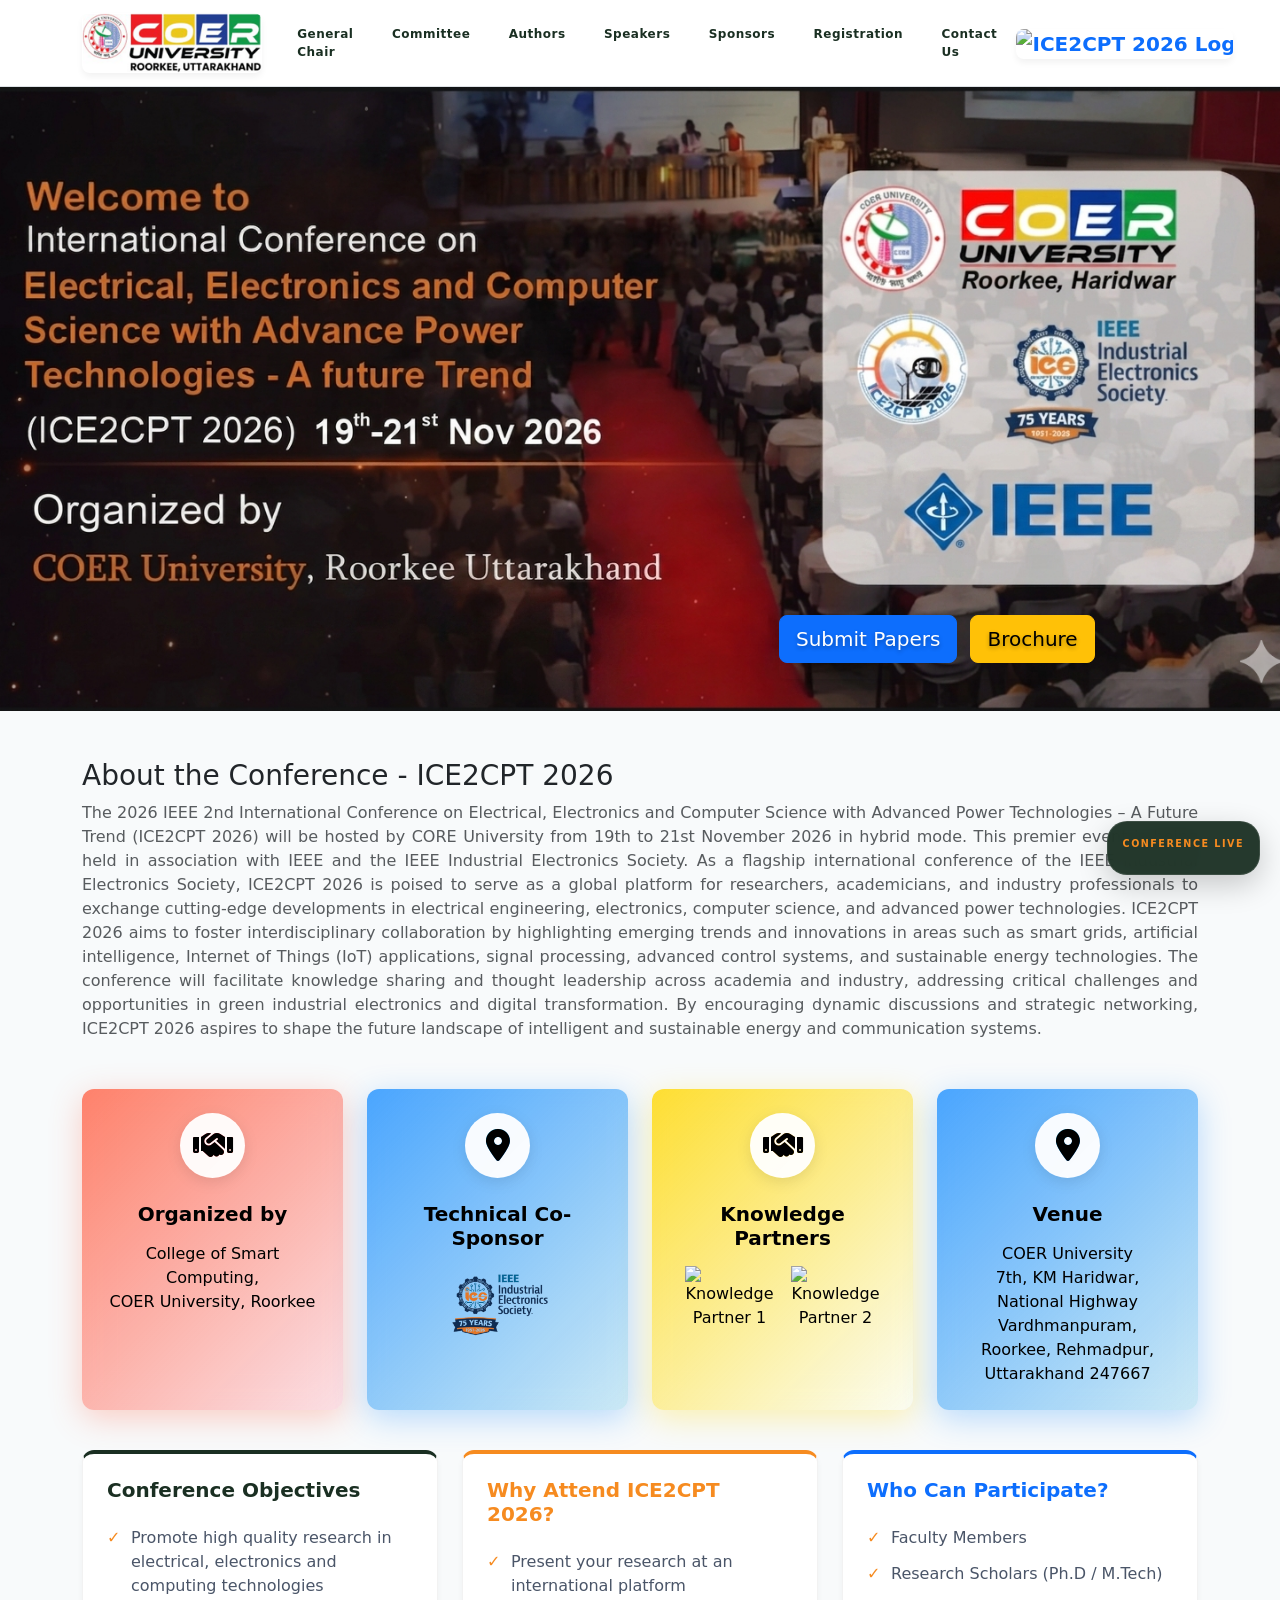
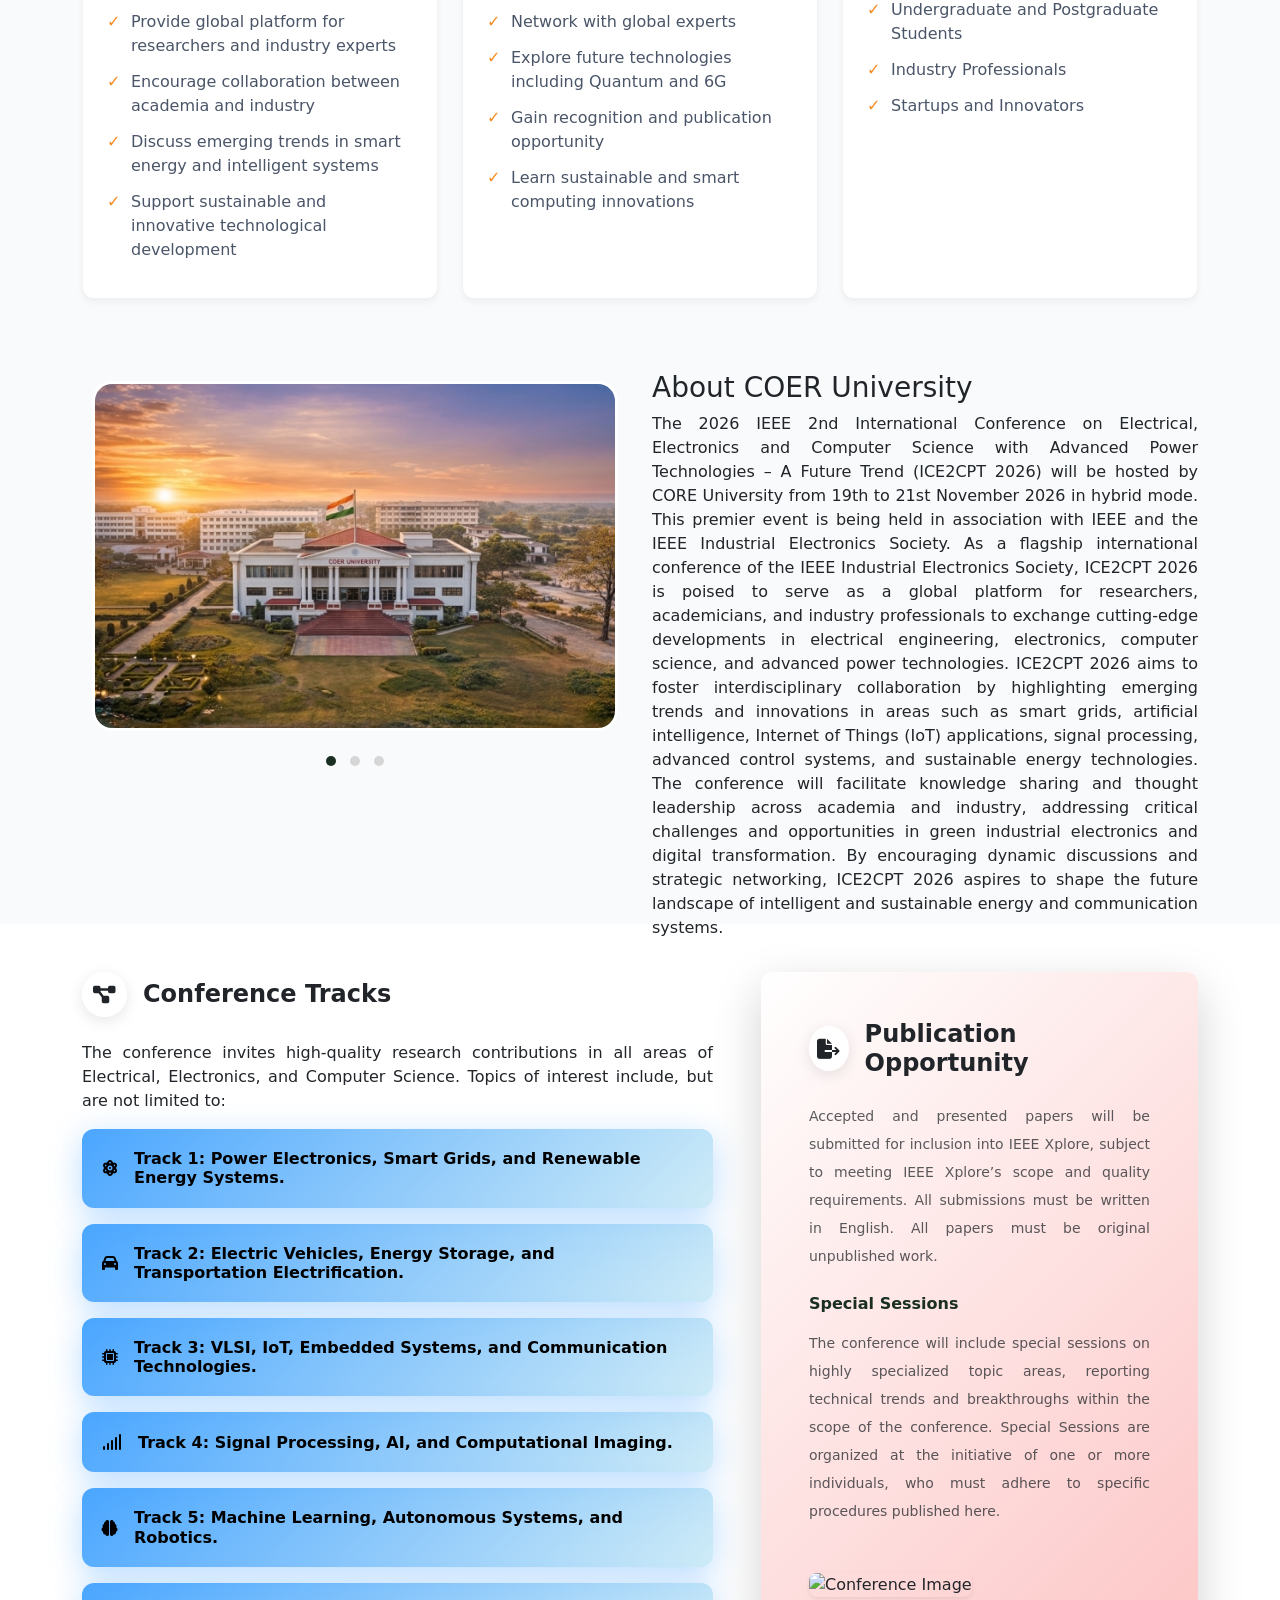
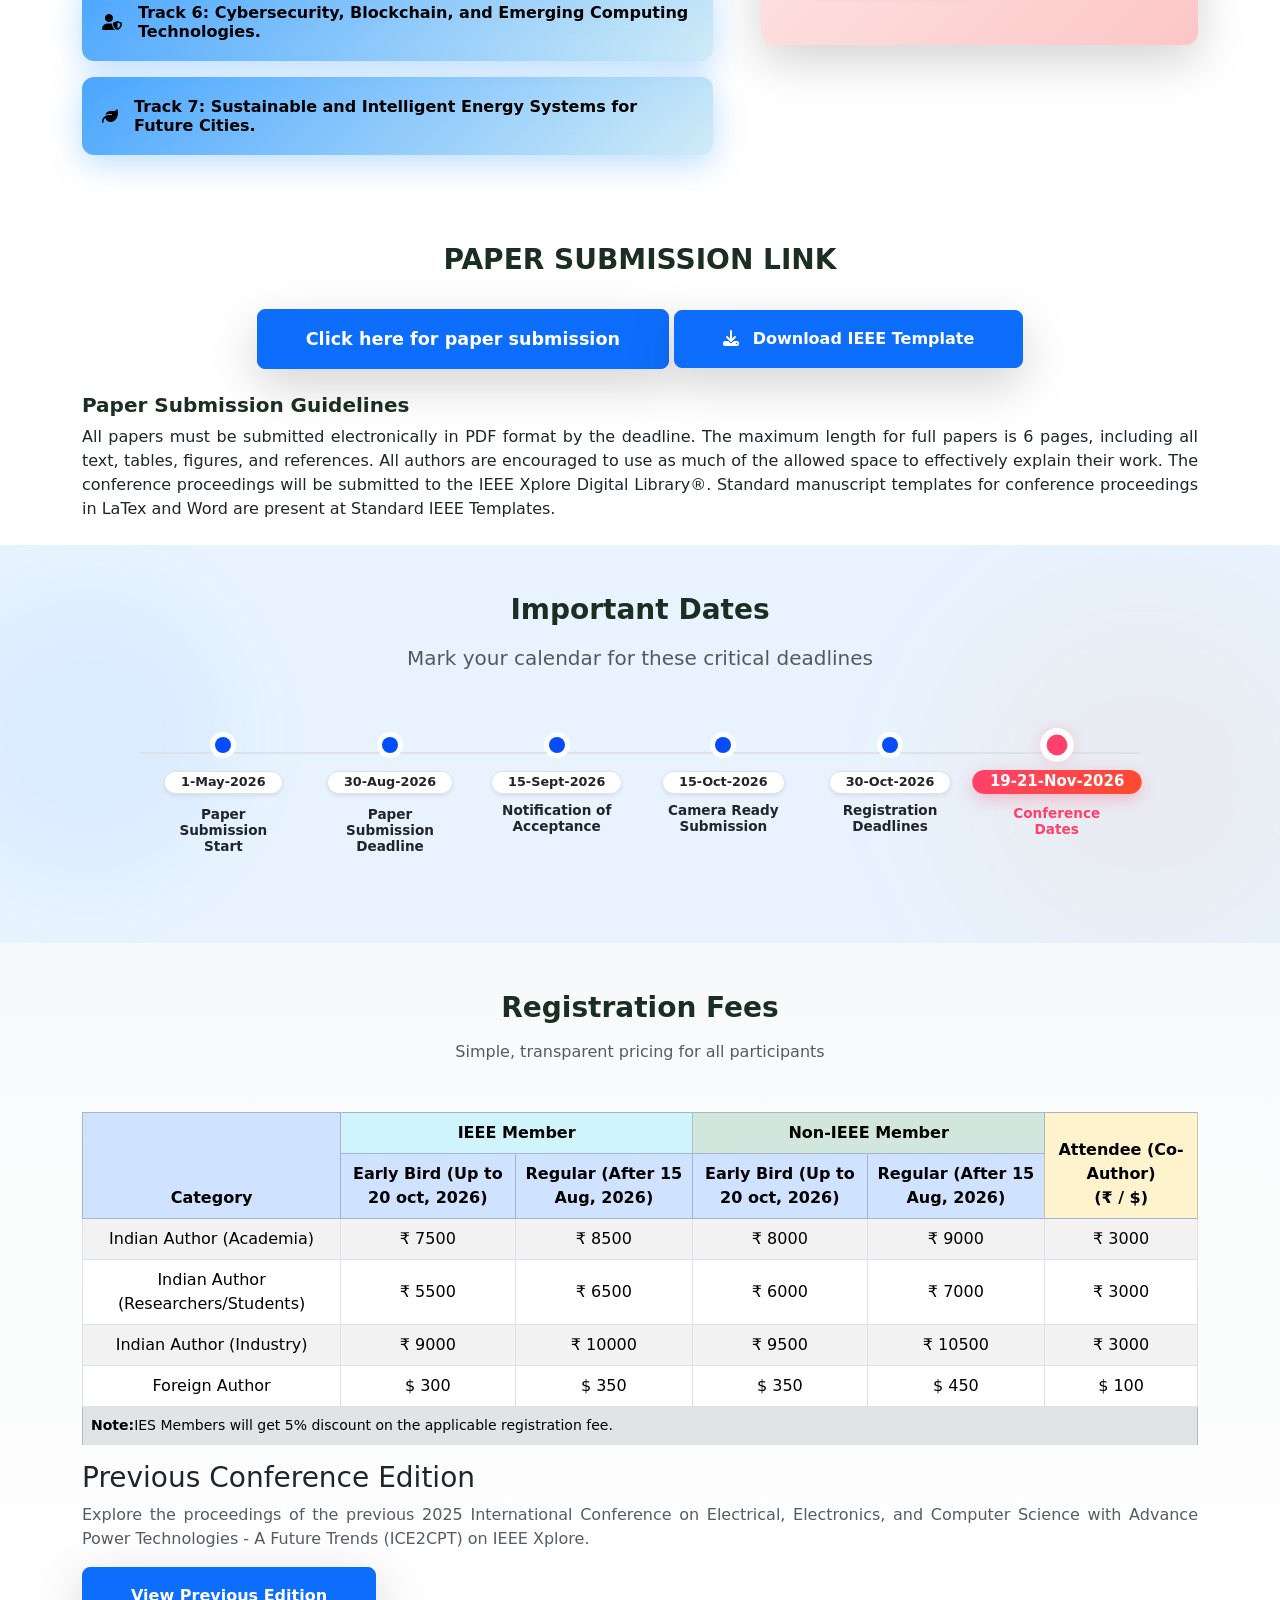
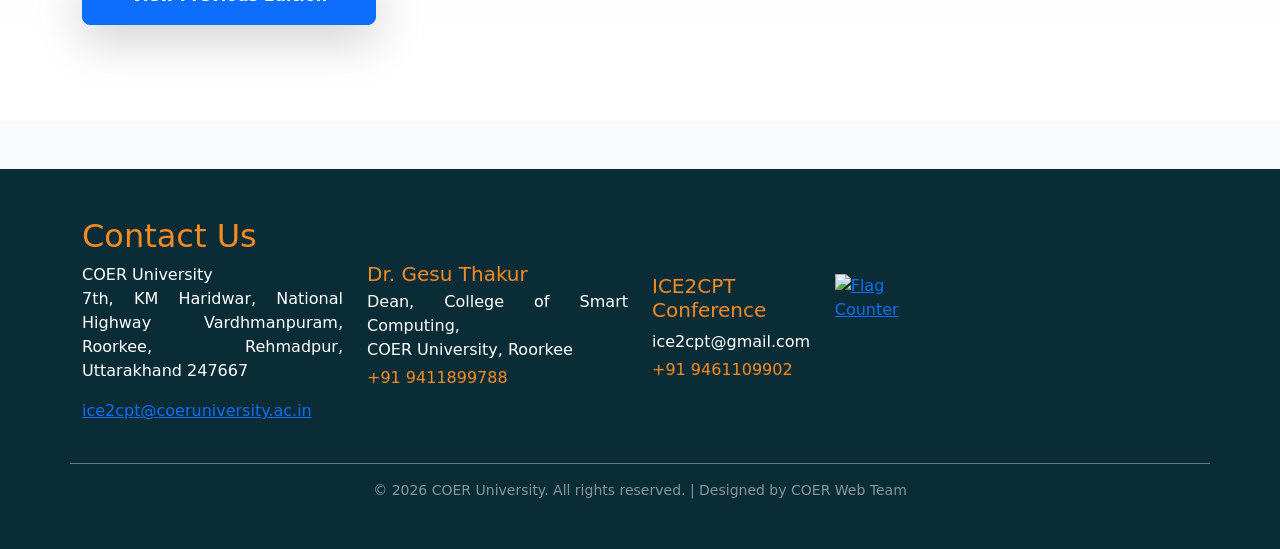
==== commit 87410998: "early bird" ====
--- a/index.html
+++ b/index.html
@@ -938,9 +938,9 @@
                 </th>
               </tr>
               <tr>
-                <th>Early Bird (Up to 15 Aug, 2026)</th>
+                <th>Early Bird (Up to 20 oct, 2026)</th>
                 <th>Regular (After 15 Aug, 2026)</th>
-                <th>Early Bird (Up to 15 Aug, 2026)</th>
+                <th>Early Bird (Up to 20 oct, 2026)</th>
                 <th>Regular (After 15 Aug, 2026)</th>
               </tr>
             </thead>
--- a/css/style.css
+++ b/css/style.css
@@ -848,6 +848,7 @@
     font-weight: 700;
     color: #1a2f22;
     margin-bottom: 0.15rem;
+    text-decoration: none;
 }
 
 .member-info p {
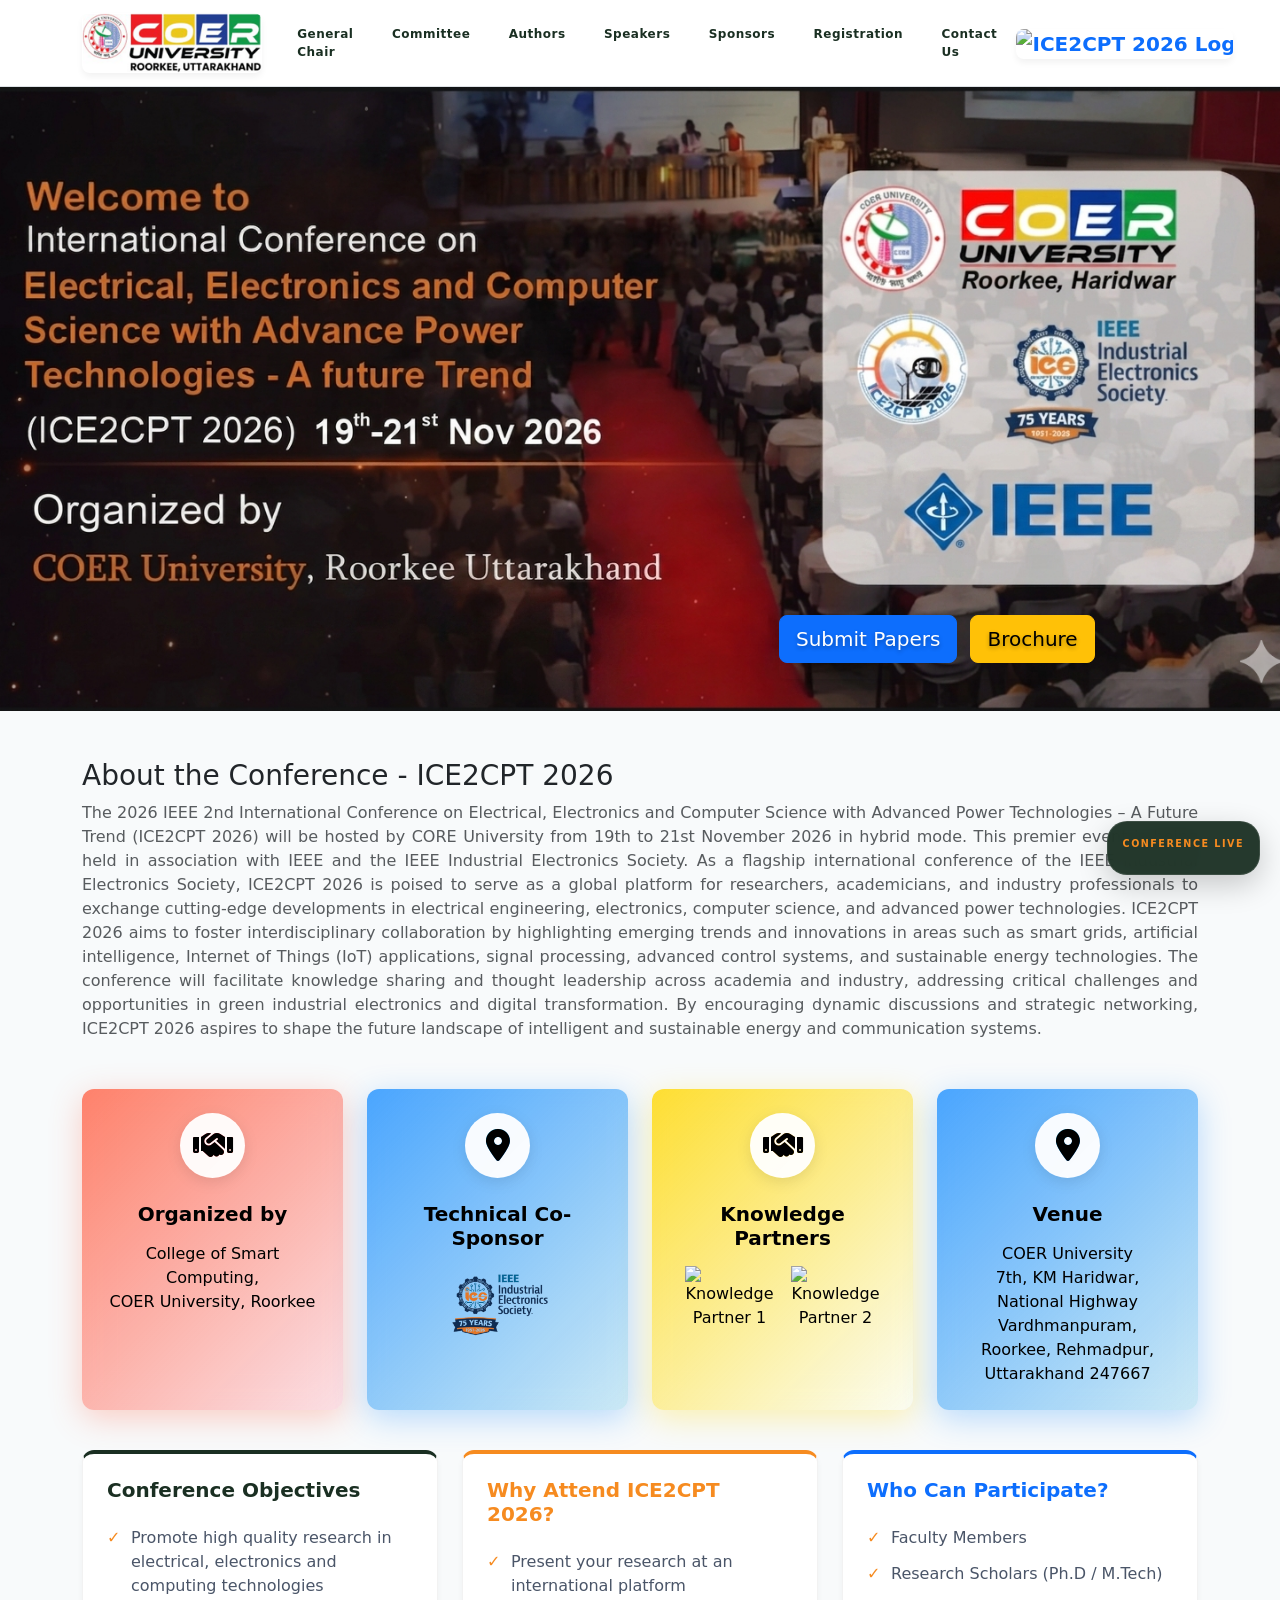
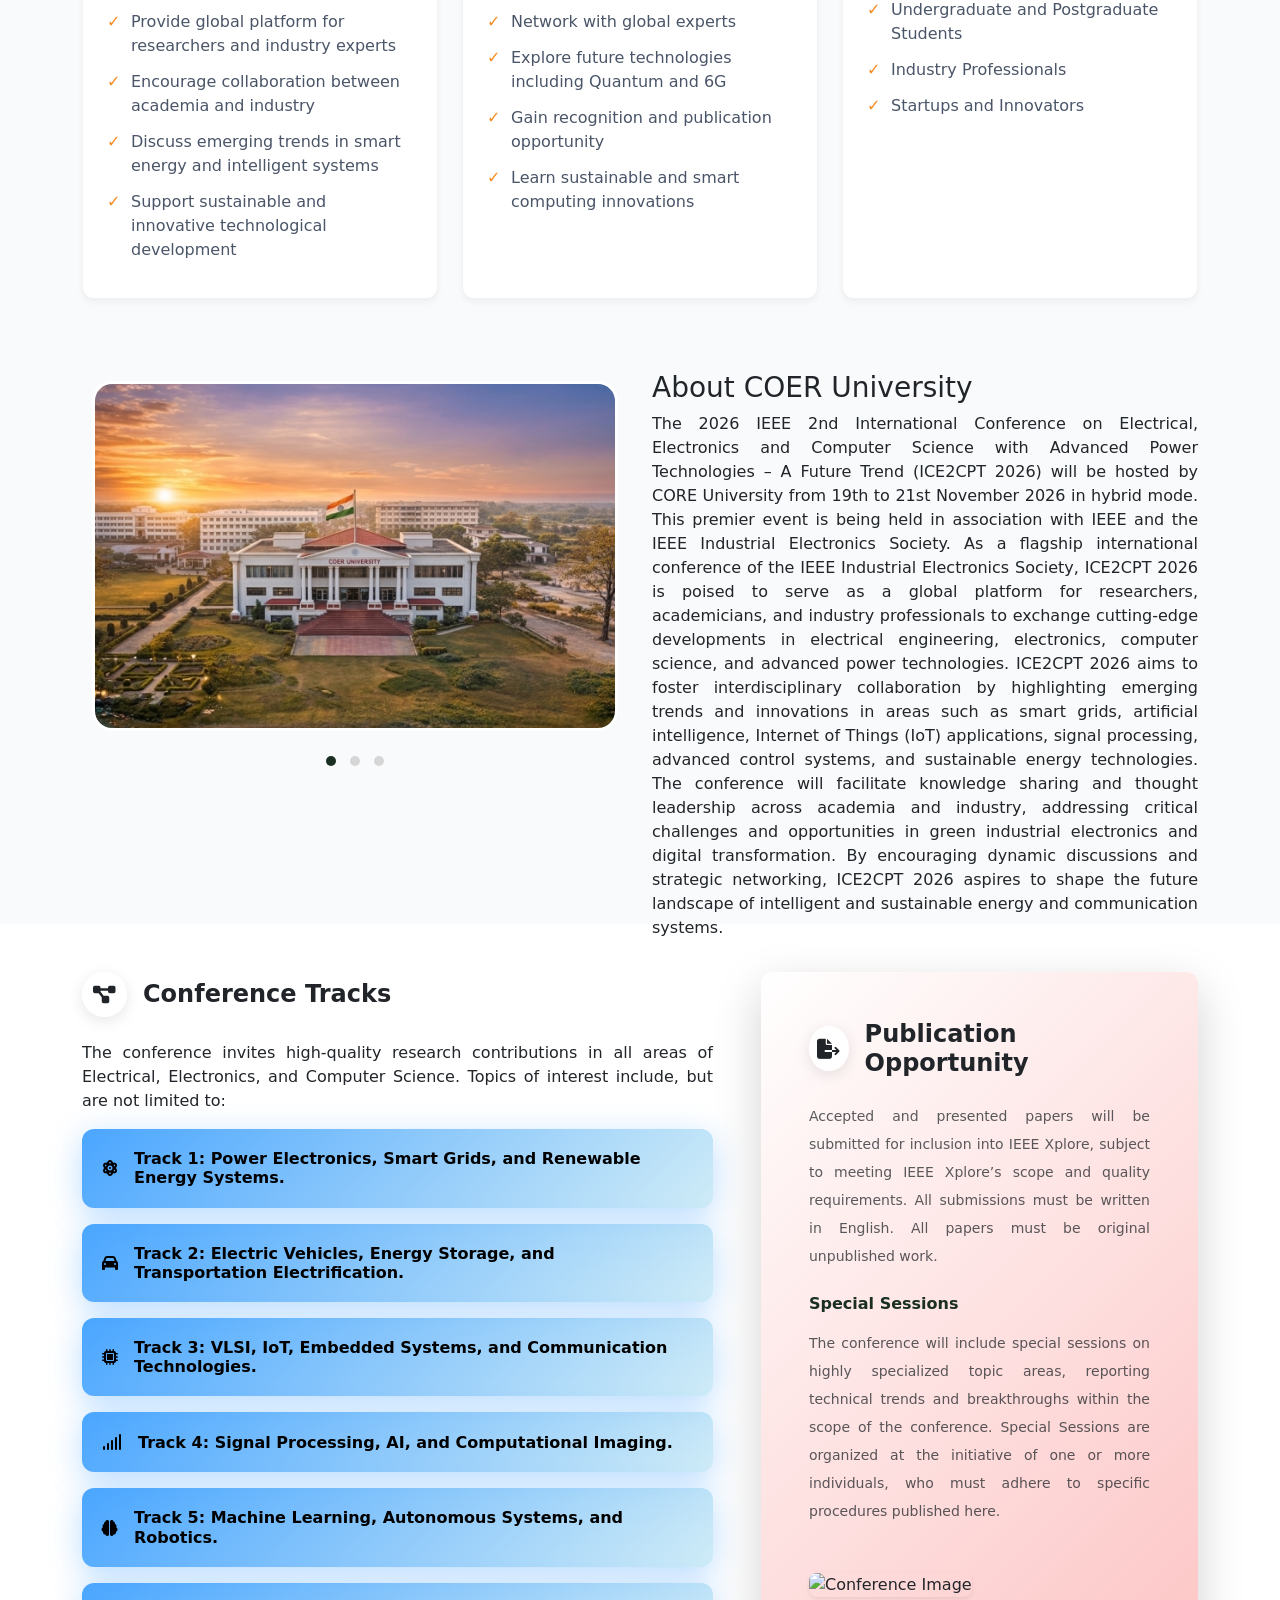
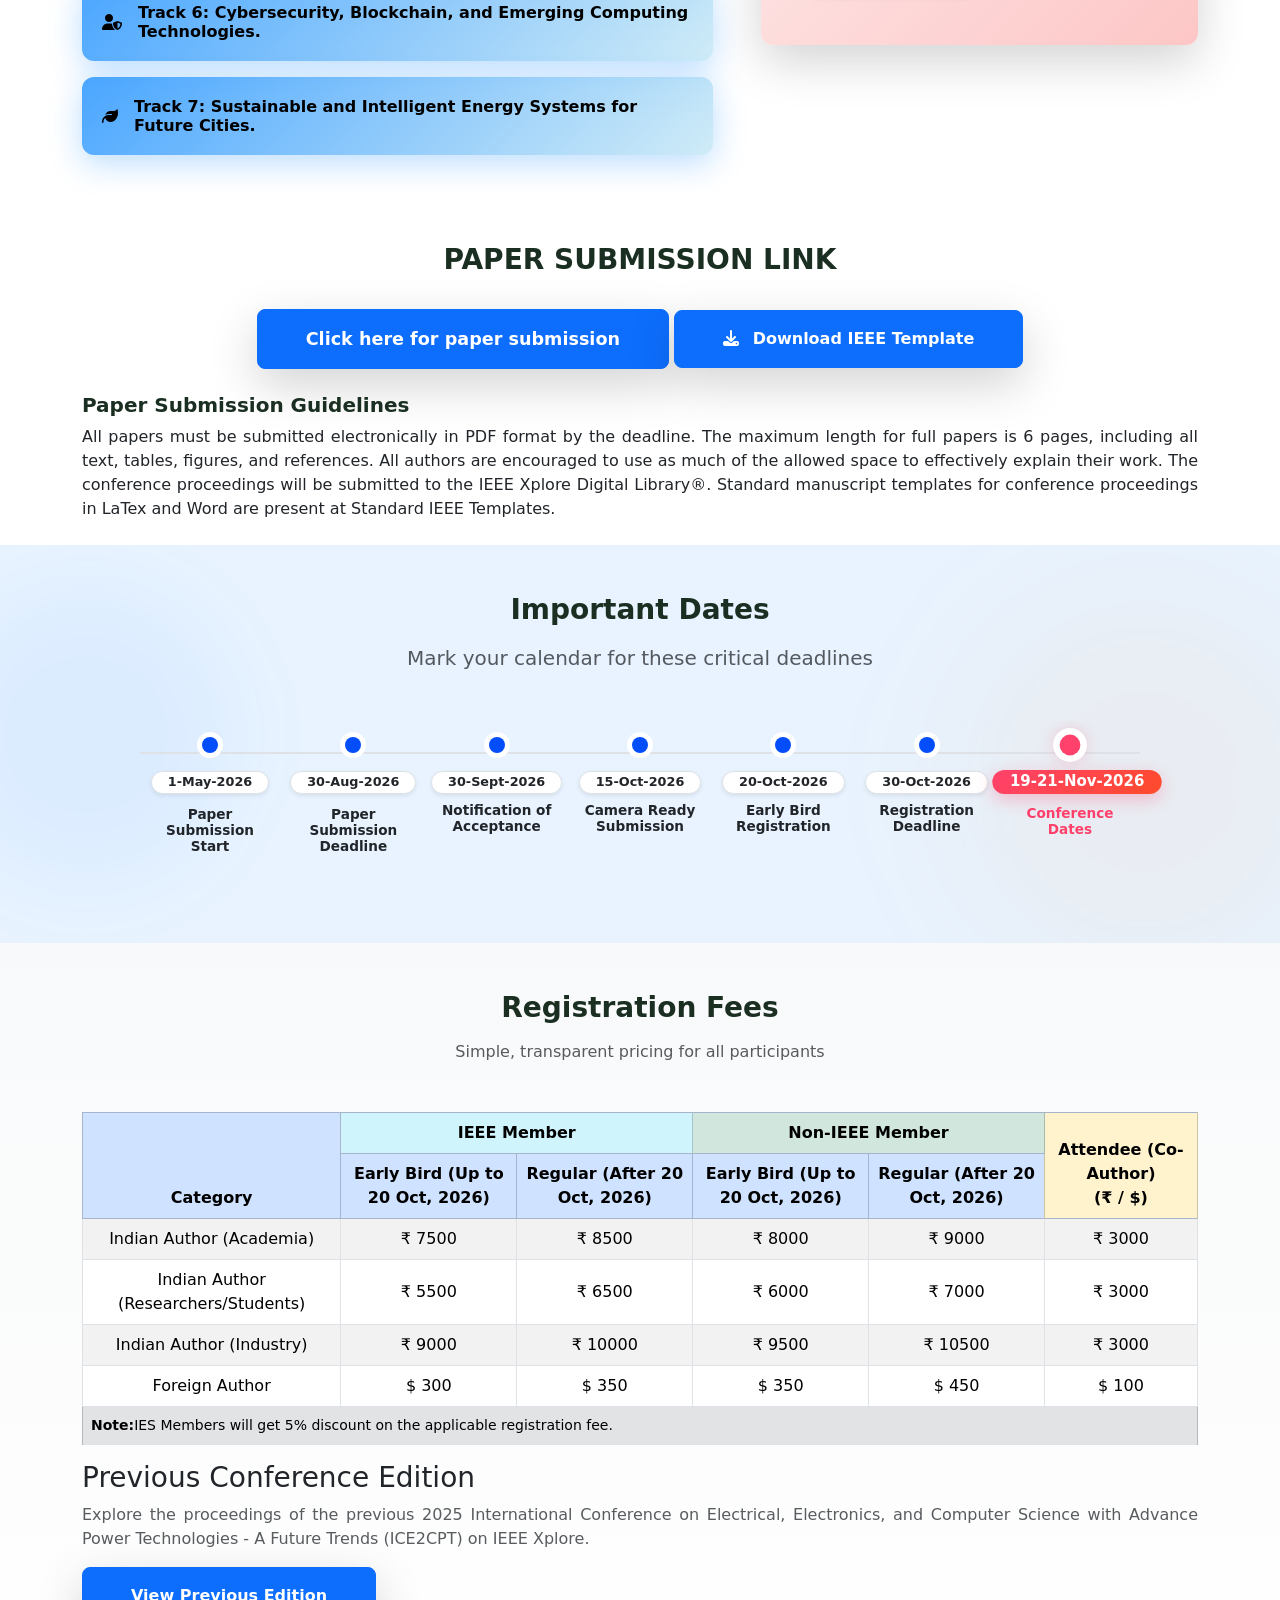
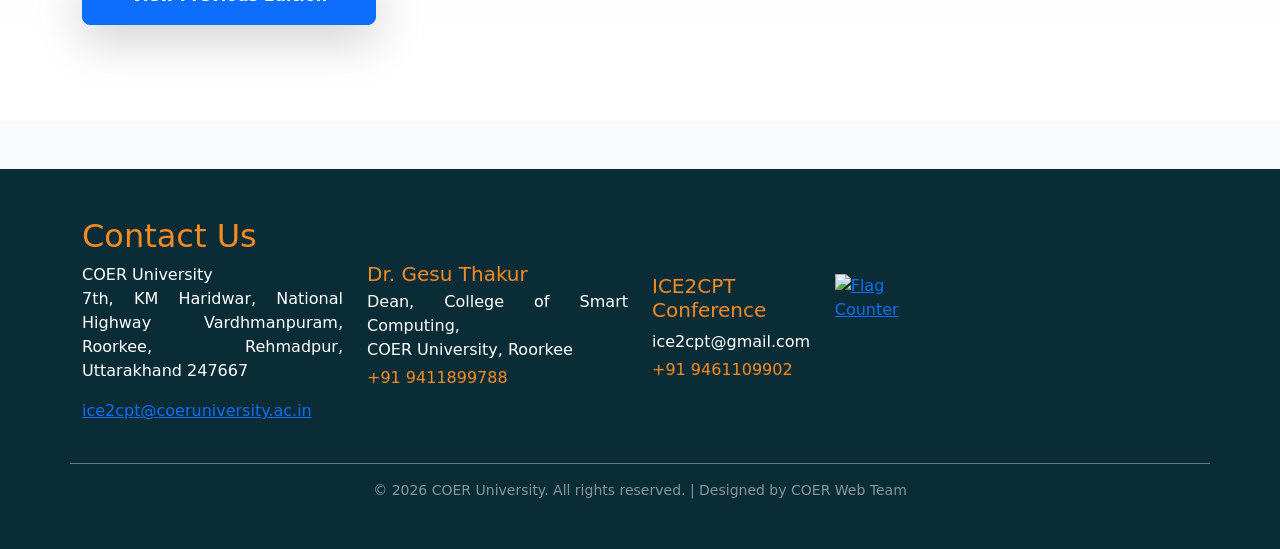
==== commit 12d80149: "early bird" ====
--- a/index.html
+++ b/index.html
@@ -723,7 +723,7 @@
               <!-- Item 1: Paper Submission -->
               <div
                 class="ht-item position-relative"
-                style="z-index: 2; width: 18%"
+                style="z-index: 2; width: 14%"
               >
                 <div
                   class="ht-marker mx-auto mb-3"
@@ -753,7 +753,7 @@
               </div>
               <div
                 class="ht-item position-relative"
-                style="z-index: 2; width: 18%"
+                style="z-index: 2; width: 14%"
               >
                 <div
                   class="ht-marker mx-auto mb-3"
@@ -785,7 +785,7 @@
               <!-- Item 2: Notification of Acceptance -->
               <div
                 class="ht-item position-relative"
-                style="z-index: 2; width: 18%"
+                style="z-index: 2; width: 14%"
               >
                 <div
                   class="ht-marker mx-auto mb-3"
@@ -800,7 +800,7 @@
                 <span
                   class="badge bg-white text-dark border px-3 py-1 rounded-pill shadow-sm mb-2"
                   style="font-size: 0.8rem"
-                  >15-Sept-2026</span
+                  >30-Sept-2026</span
                 >
                 <h3
                   class="fw-bold text-dark mx-auto"
@@ -813,7 +813,7 @@
               <!-- Item 3: Final Paper Submission -->
               <div
                 class="ht-item position-relative"
-                style="z-index: 2; width: 18%"
+                style="z-index: 2; width: 14%"
               >
                 <div
                   class="ht-marker mx-auto mb-3"
@@ -841,7 +841,35 @@
               <!-- Item 4: Early Bird Registration -->
               <div
                 class="ht-item position-relative"
-                style="z-index: 2; width: 18%"
+                style="z-index: 2; width: 14%"
+              >
+                <div
+                  class="ht-marker mx-auto mb-3"
+                  style="
+                    width: 16px;
+                    height: 16px;
+                    border-radius: 50%;
+                    background-color: #044dfb;
+                    box-shadow: 0 0 0 5px white;
+                  "
+                ></div>
+                <span
+                  class="badge bg-white text-dark border px-3 py-1 rounded-pill shadow-sm mb-2"
+                  style="font-size: 0.8rem"
+                  >20-Oct-2026</span
+                >
+                <h3
+                  class="fw-bold text-dark mx-auto"
+                  style="font-size: 0.85rem; max-width: 120px"
+                >
+                  Early Bird Registration
+                </h3>
+              </div>
+
+              <!-- Item 5: Registration Deadline -->
+              <div
+                class="ht-item position-relative"
+                style="z-index: 2; width: 14%"
               >
                 <div
                   class="ht-marker mx-auto mb-3"
@@ -862,14 +890,14 @@
                   class="fw-bold text-dark mx-auto"
                   style="font-size: 0.85rem; max-width: 120px"
                 >
-                  Registration Deadlines
+                  Registration Deadline
                 </h3>
               </div>
 
-              <!-- Item 5: Conference Date -->
+              <!-- Item 6: Conference Date -->
               <div
                 class="ht-item ht-active position-relative"
-                style="z-index: 2; width: 18%"
+                style="z-index: 2; width: 14%"
               >
                 <div
                   class="ht-marker mx-auto mb-3"
@@ -938,10 +966,10 @@
                 </th>
               </tr>
               <tr>
-                <th>Early Bird (Up to 20 oct, 2026)</th>
-                <th>Regular (After 15 Aug, 2026)</th>
-                <th>Early Bird (Up to 20 oct, 2026)</th>
-                <th>Regular (After 15 Aug, 2026)</th>
+                <th>Early Bird (Up to 20 Oct, 2026)</th>
+                <th>Regular (After 20 Oct, 2026)</th>
+                <th>Early Bird (Up to 20 Oct, 2026)</th>
+                <th>Regular (After 20 Oct, 2026)</th>
               </tr>
             </thead>
             <tbody>
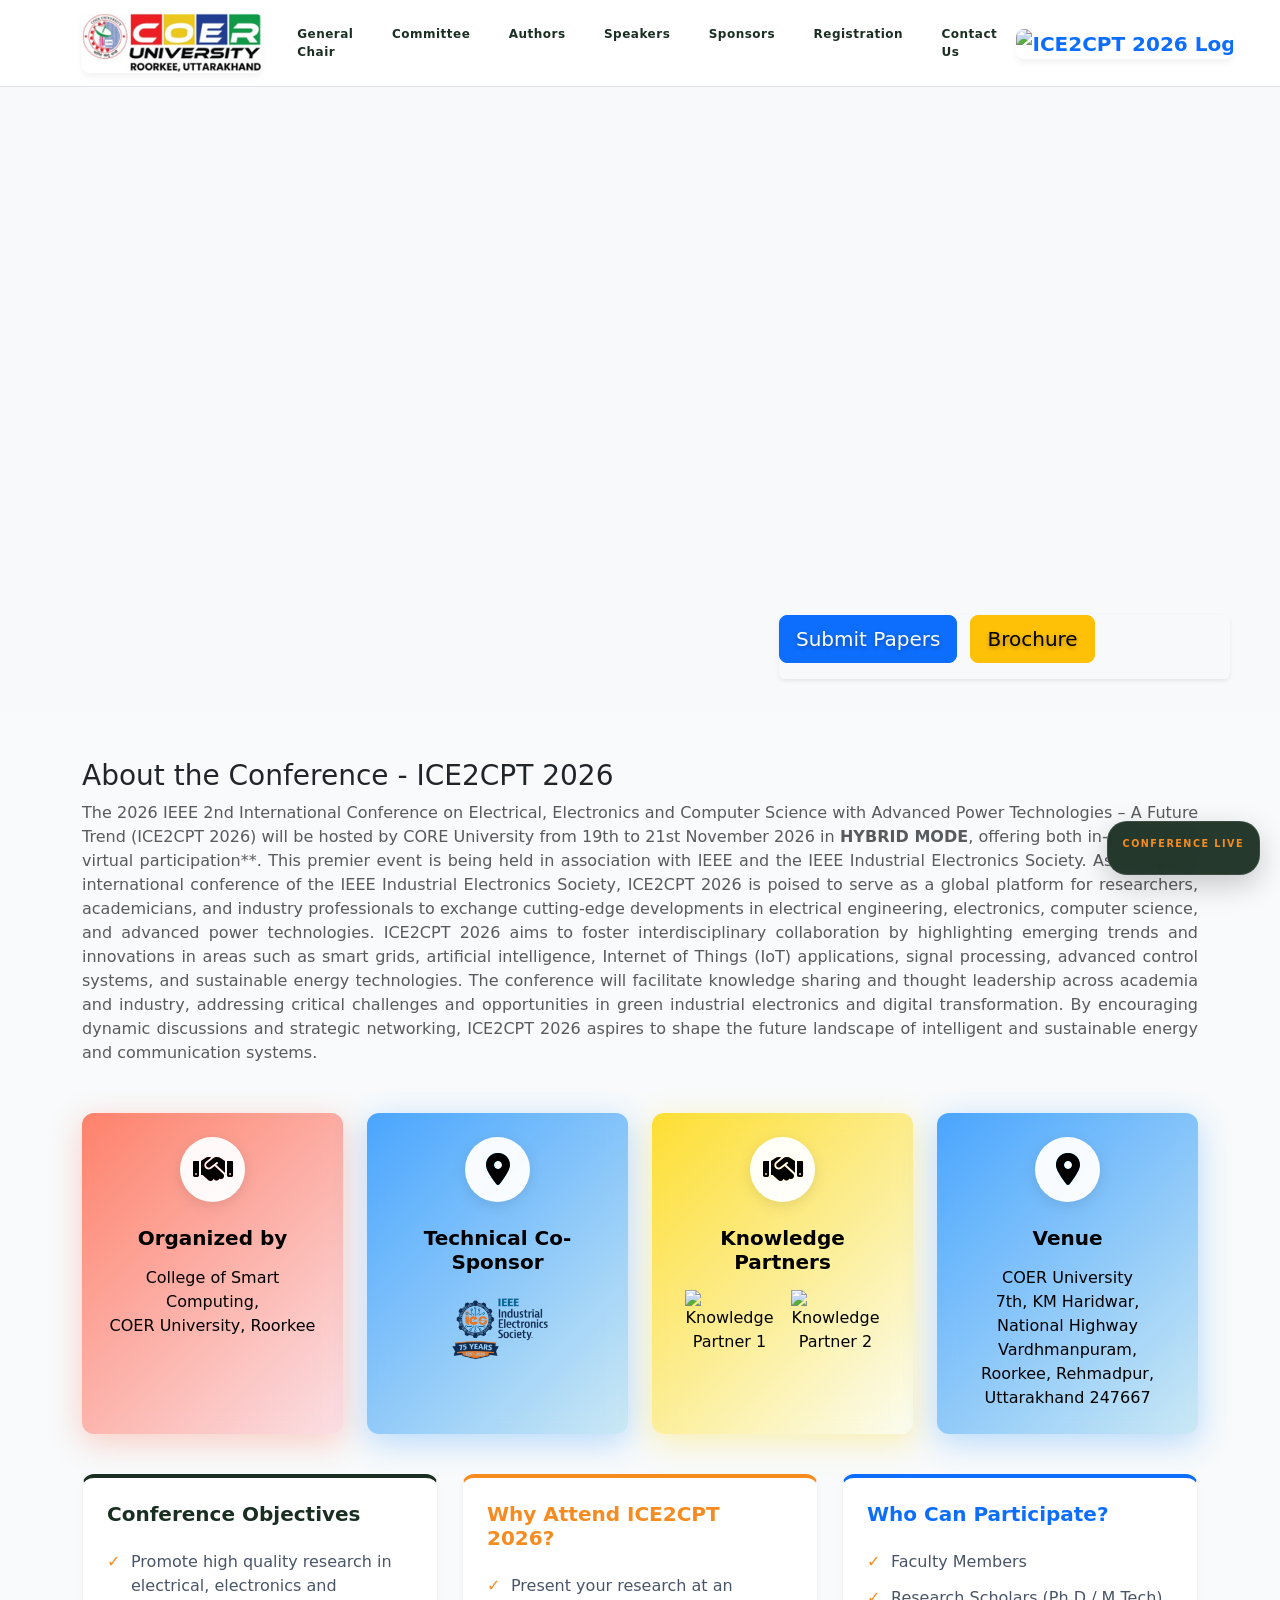
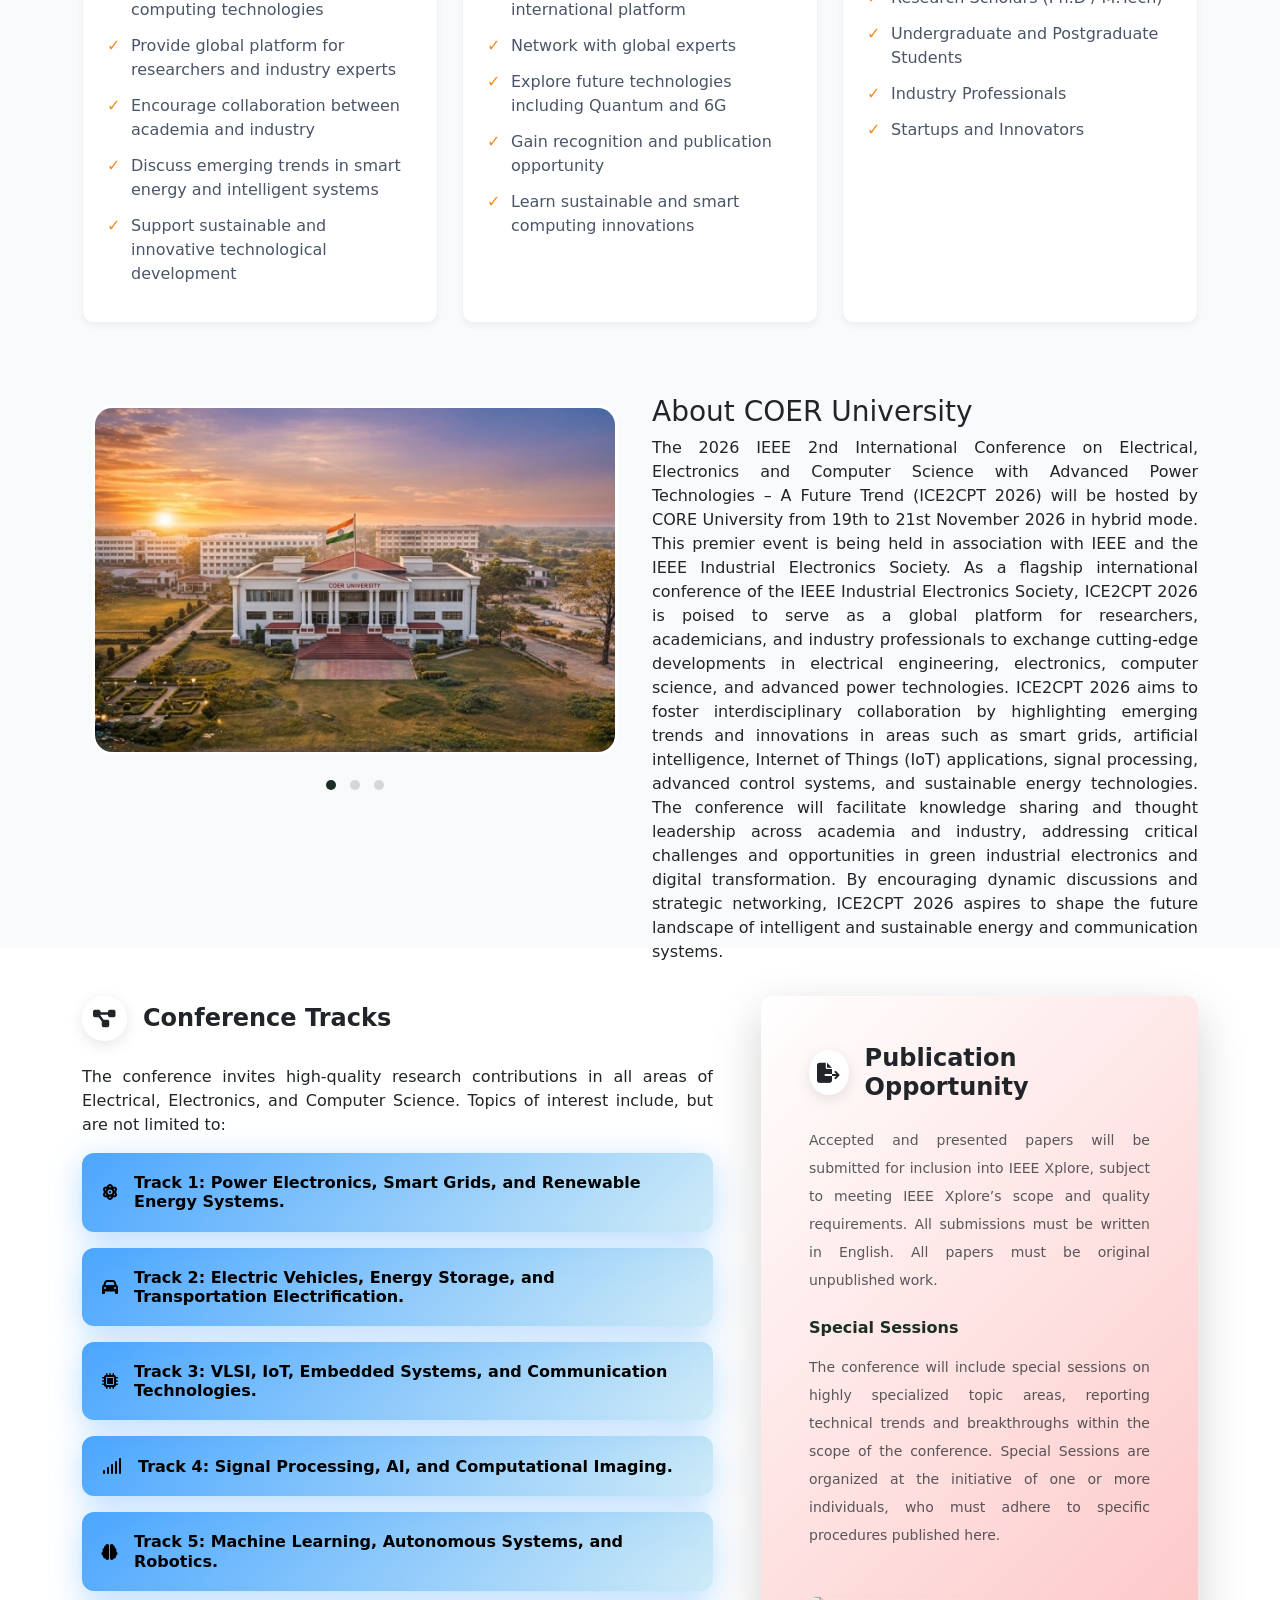
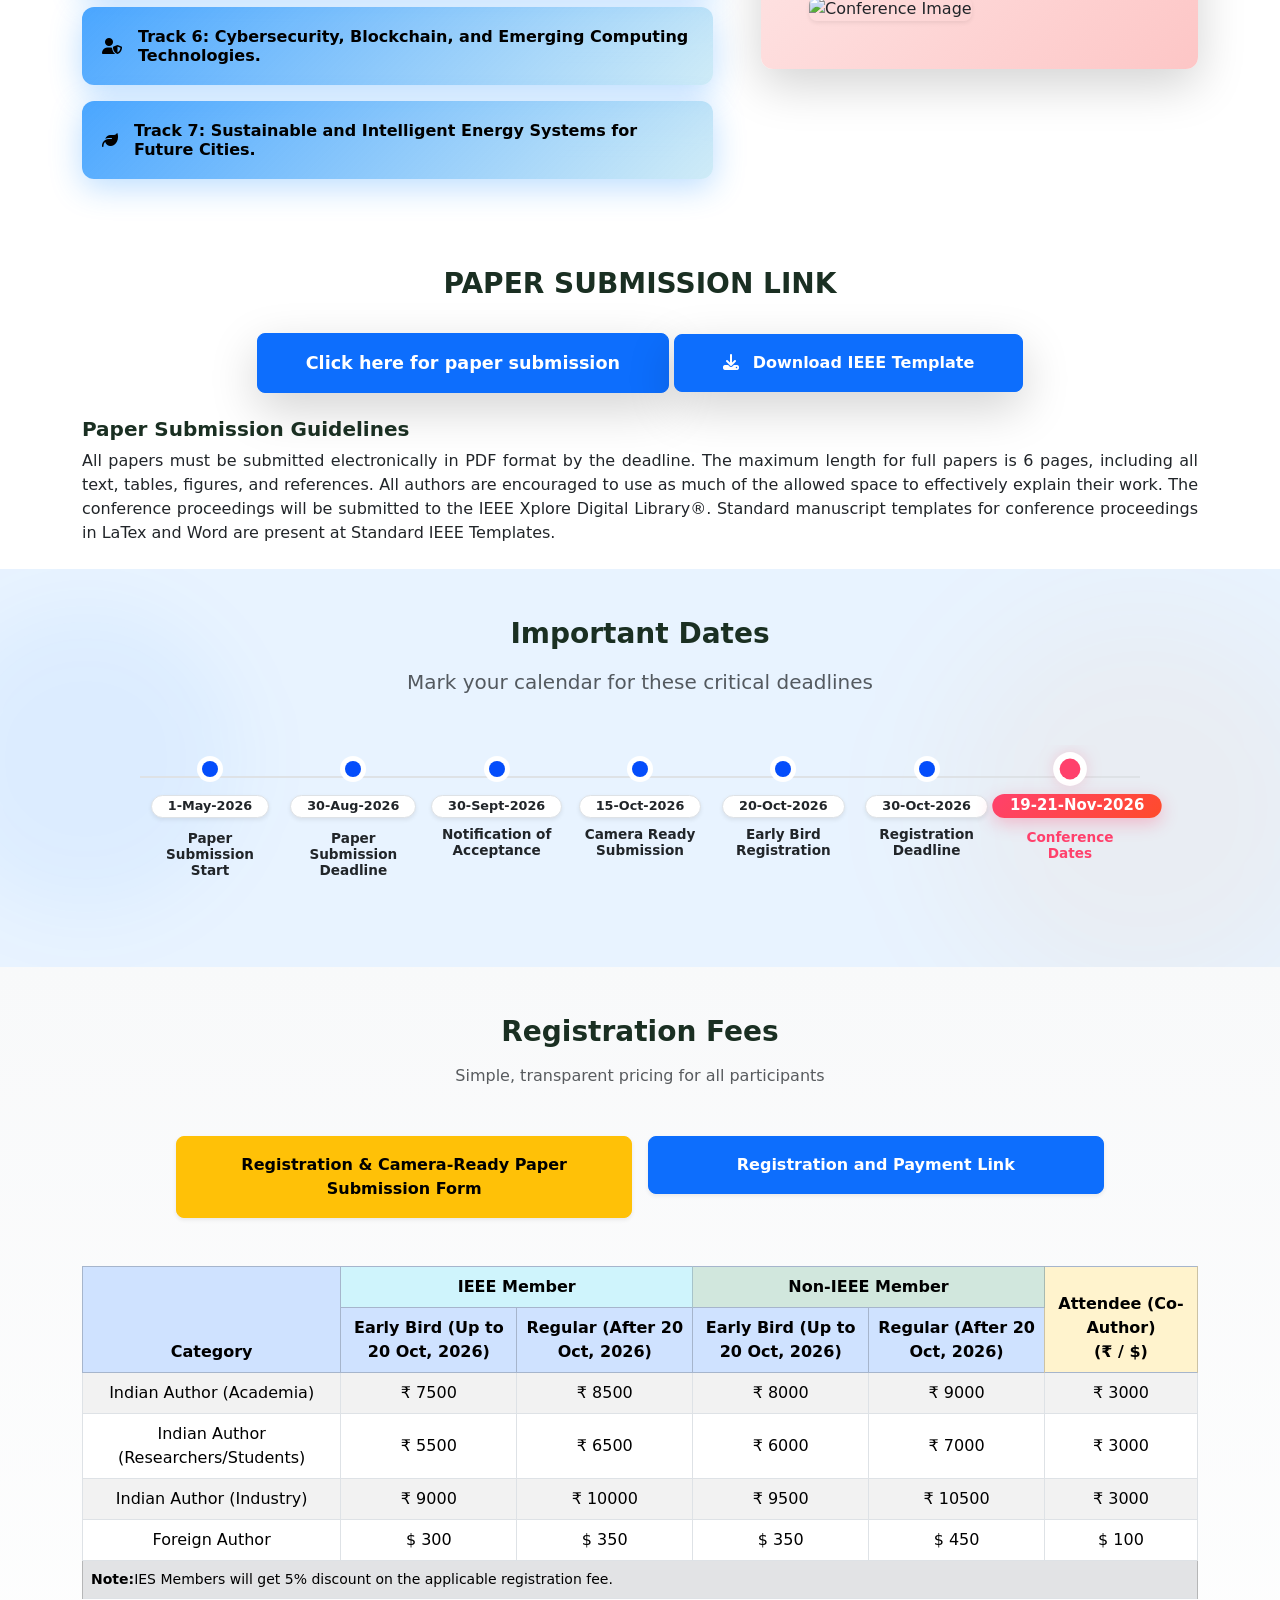
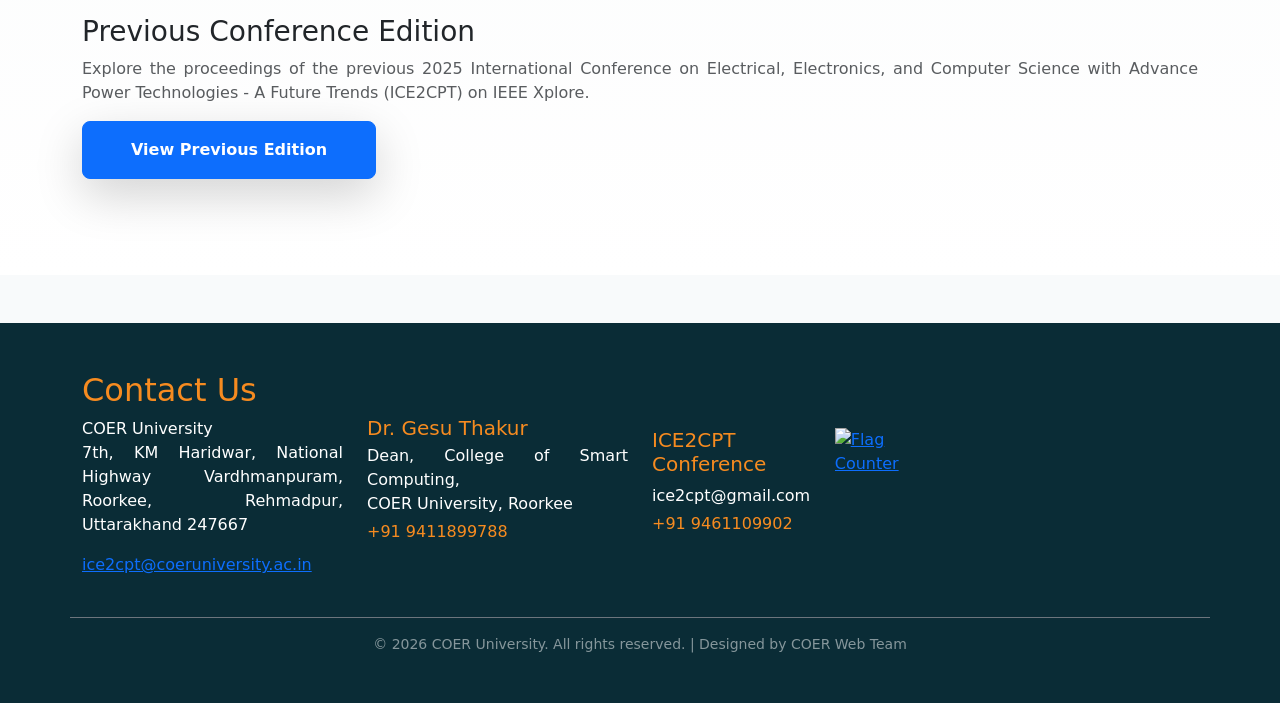
==== commit bab87527: "Merge pull request #1 from Arman0206/main  Added Registration ,camera ready paper submission  and pa" ====
--- a/index.html
+++ b/index.html
@@ -129,7 +129,7 @@
     </nav>
     <div class="d-block d-lg-none mobile-banner-wrapper">
       <img
-        src="images/background.png"
+        src="images/bg.jpg"
         class="img-fluid w-100"
         alt="COER University Banner"
       />
@@ -156,7 +156,7 @@
     <header
       class="py-5 bg-light d-none d-lg-block"
       style="
-        background: url(images/background.png);
+        background: url(images/bg.jpg);
         background-size: cover;
         background-position: center center;
         background-repeat: no-repeat;
@@ -194,27 +194,8 @@
         <section id="about" class="mb-5 reveal">
           <h2 class="h3">About the Conference - ICE2CPT 2026</h2>
           <p class="text-muted">
-            The 2026 IEEE 2nd International Conference on Electrical,
-            Electronics and Computer Science with Advanced Power Technologies –
-            A Future Trend (ICE2CPT 2026) will be hosted by CORE University from
-            19th to 21st November 2026 in hybrid mode. This premier event is
-            being held in association with IEEE and the IEEE Industrial
-            Electronics Society. As a flagship international conference of the
-            IEEE Industrial Electronics Society, ICE2CPT 2026 is poised to serve
-            as a global platform for researchers, academicians, and industry
-            professionals to exchange cutting-edge developments in electrical
-            engineering, electronics, computer science, and advanced power
-            technologies. ICE2CPT 2026 aims to foster interdisciplinary
-            collaboration by highlighting emerging trends and innovations in
-            areas such as smart grids, artificial intelligence, Internet of
-            Things (IoT) applications, signal processing, advanced control
-            systems, and sustainable energy technologies. The conference will
-            facilitate knowledge sharing and thought leadership across academia
-            and industry, addressing critical challenges and opportunities in
-            green industrial electronics and digital transformation. By
-            encouraging dynamic discussions and strategic networking, ICE2CPT
-            2026 aspires to shape the future landscape of intelligent and
-            sustainable energy and communication systems.
+            The 2026 IEEE 2nd International Conference on Electrical, Electronics and Computer Science with Advanced Power Technologies – A Future Trend (ICE2CPT 2026) will be hosted by CORE University from 19th to 21st November 2026 in <strong>HYBRID MODE</strong>, offering both in-person and virtual participation**. This premier event is being held in association with IEEE and the IEEE Industrial Electronics Society. As a flagship international conference of the IEEE Industrial Electronics Society, ICE2CPT 2026 is poised to serve as a global platform for researchers, academicians, and industry professionals to exchange cutting-edge developments in electrical engineering, electronics, computer science, and advanced power technologies. ICE2CPT 2026 aims to foster interdisciplinary collaboration by highlighting emerging trends and innovations in areas such as smart grids, artificial intelligence, Internet of Things (IoT) applications, signal processing, advanced control systems, and sustainable energy technologies. The conference will facilitate knowledge sharing and thought leadership across academia and industry, addressing critical challenges and opportunities in green industrial electronics and digital transformation. By encouraging dynamic discussions and strategic networking, ICE2CPT 2026 aspires to shape the future landscape of intelligent and sustainable energy and communication systems.
+
           </p>
         </section>
 
@@ -259,13 +240,13 @@
                 class="d-flex justify-content-center align-items-center gap-3"
               >
                 <img
-                  src="https://aicybersecuritycenter.com/wp-content/uploads/2022/05/asia_lcon.png"
+                  src="https://aicybersecuritycenter.com/images/au_logo.png"
                   alt="Knowledge Partner 1"
                   class="knowledge-logo"
                 />
 
                 <img
-                  src="https://aicybersecuritycenter.com/wp-content/uploads/2022/12/new_logo-Copy-2_2.png"
+                  src="https://aicybersecuritycenter.com/images/ccri-logo.png"
                   alt="Knowledge Partner 2"
                   class="knowledge-logo"
                 />
@@ -946,10 +927,36 @@
           <h2 class="h3 fw-bold mb-3" style="color: #1a2f22">
             Registration Fees
           </h2>
-          <p class="text-muted text-center">
+                   <p class="text-muted text-center">
             Simple, transparent pricing for all participants
           </p>
         </div>
+
+        <!-- Registration Links -->
+        <div class="row justify-content-center g-3 mb-5">
+          <div class="col-12 col-md-6 col-lg-5">
+            <a
+              href="https://forms.gle/zZrvtnagaR8Gd7fC8"
+              target="_blank"
+              rel="noopener noreferrer"
+              class="btn btn-warning w-100 py-3 rounded-3 shadow-sm fw-bold"
+            >
+              Registration &amp; Camera-Ready Paper Submission Form
+            </a>
+          </div>
+          <div class="col-12 col-md-6 col-lg-5">
+            <a
+              href="https://student.coeruniversity.in/Account/EventRegistration?evid=eLV482W2uVhCe3UGkJtAiw%3D%3D"
+              target="_blank"
+              rel="noopener noreferrer"
+              class="btn btn-primary w-100 py-3 rounded-3 shadow-sm fw-bold"
+            >
+              Registration and Payment Link
+            </a>
+          </div>
+        </div>
+
+        <!-- Desktop Table View -->
 
         <!-- Desktop Table View -->
         <div class="d-none d-lg-block table-responsive">
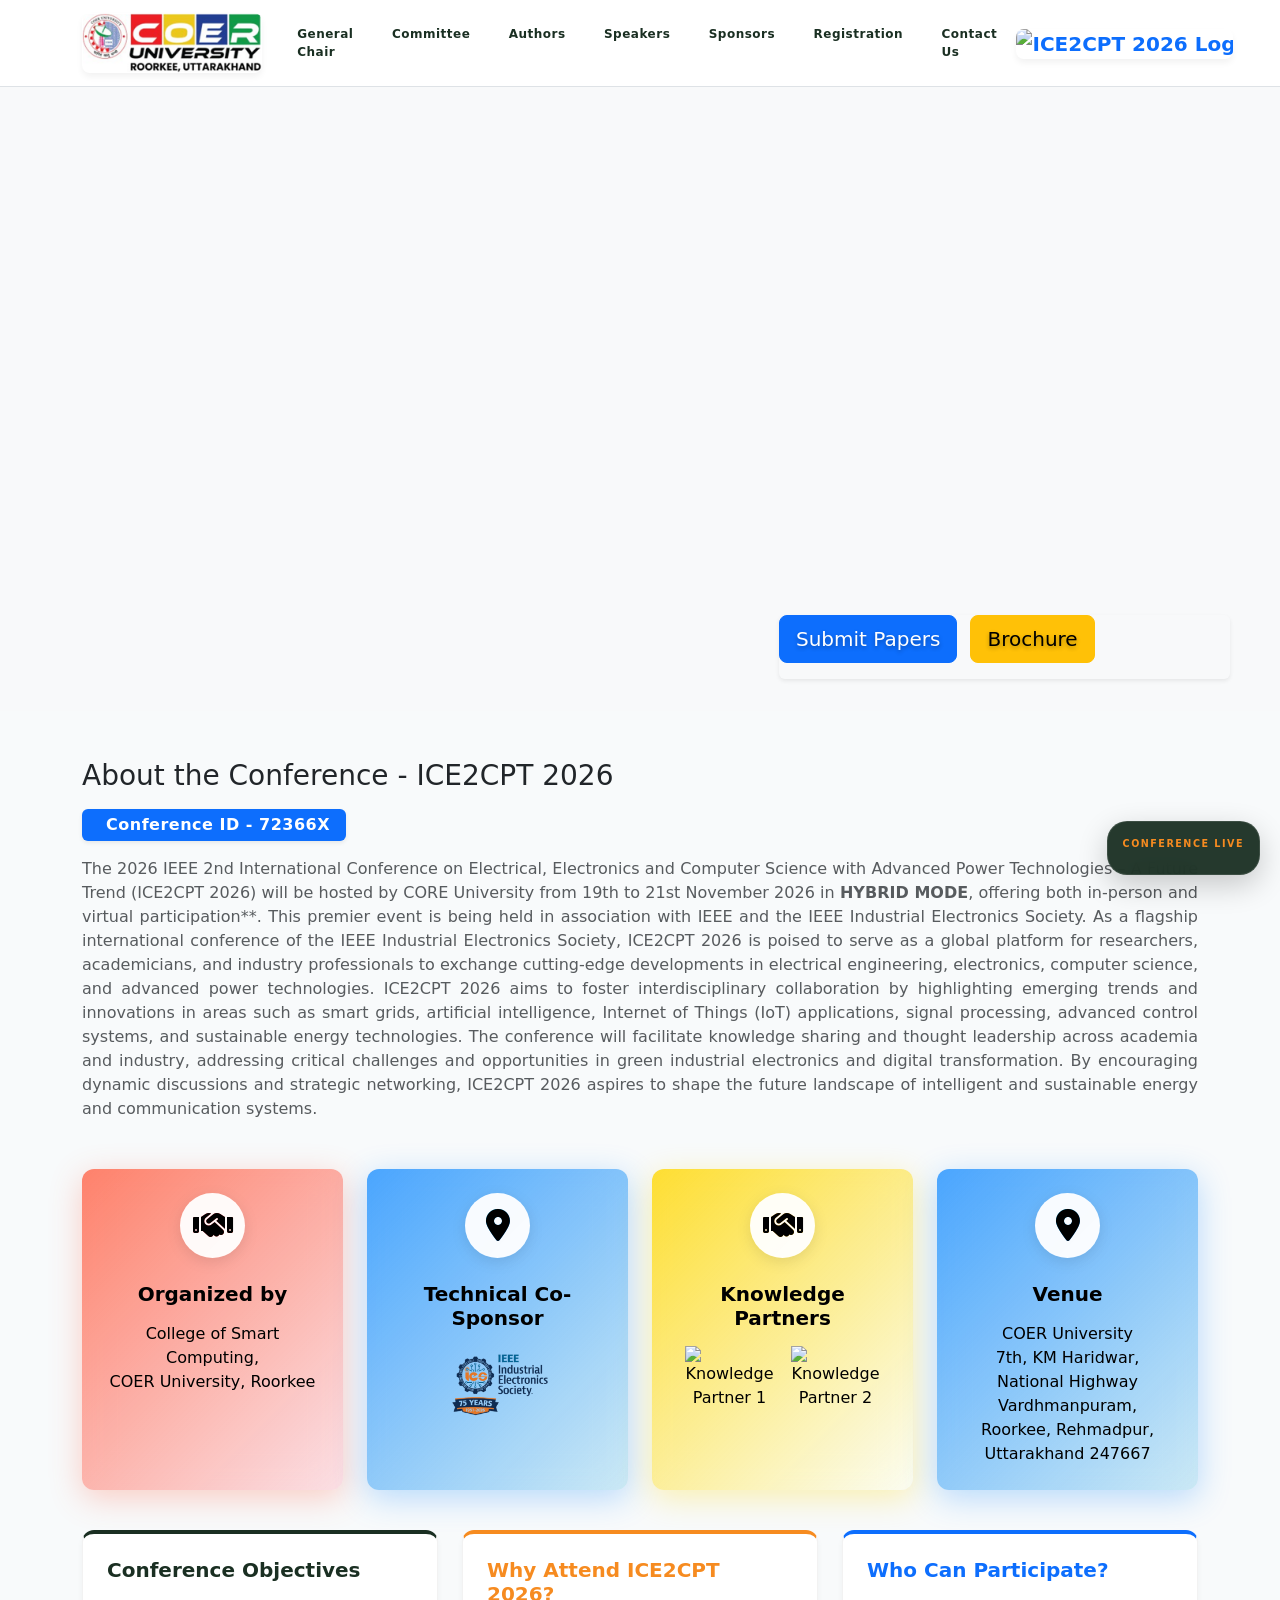
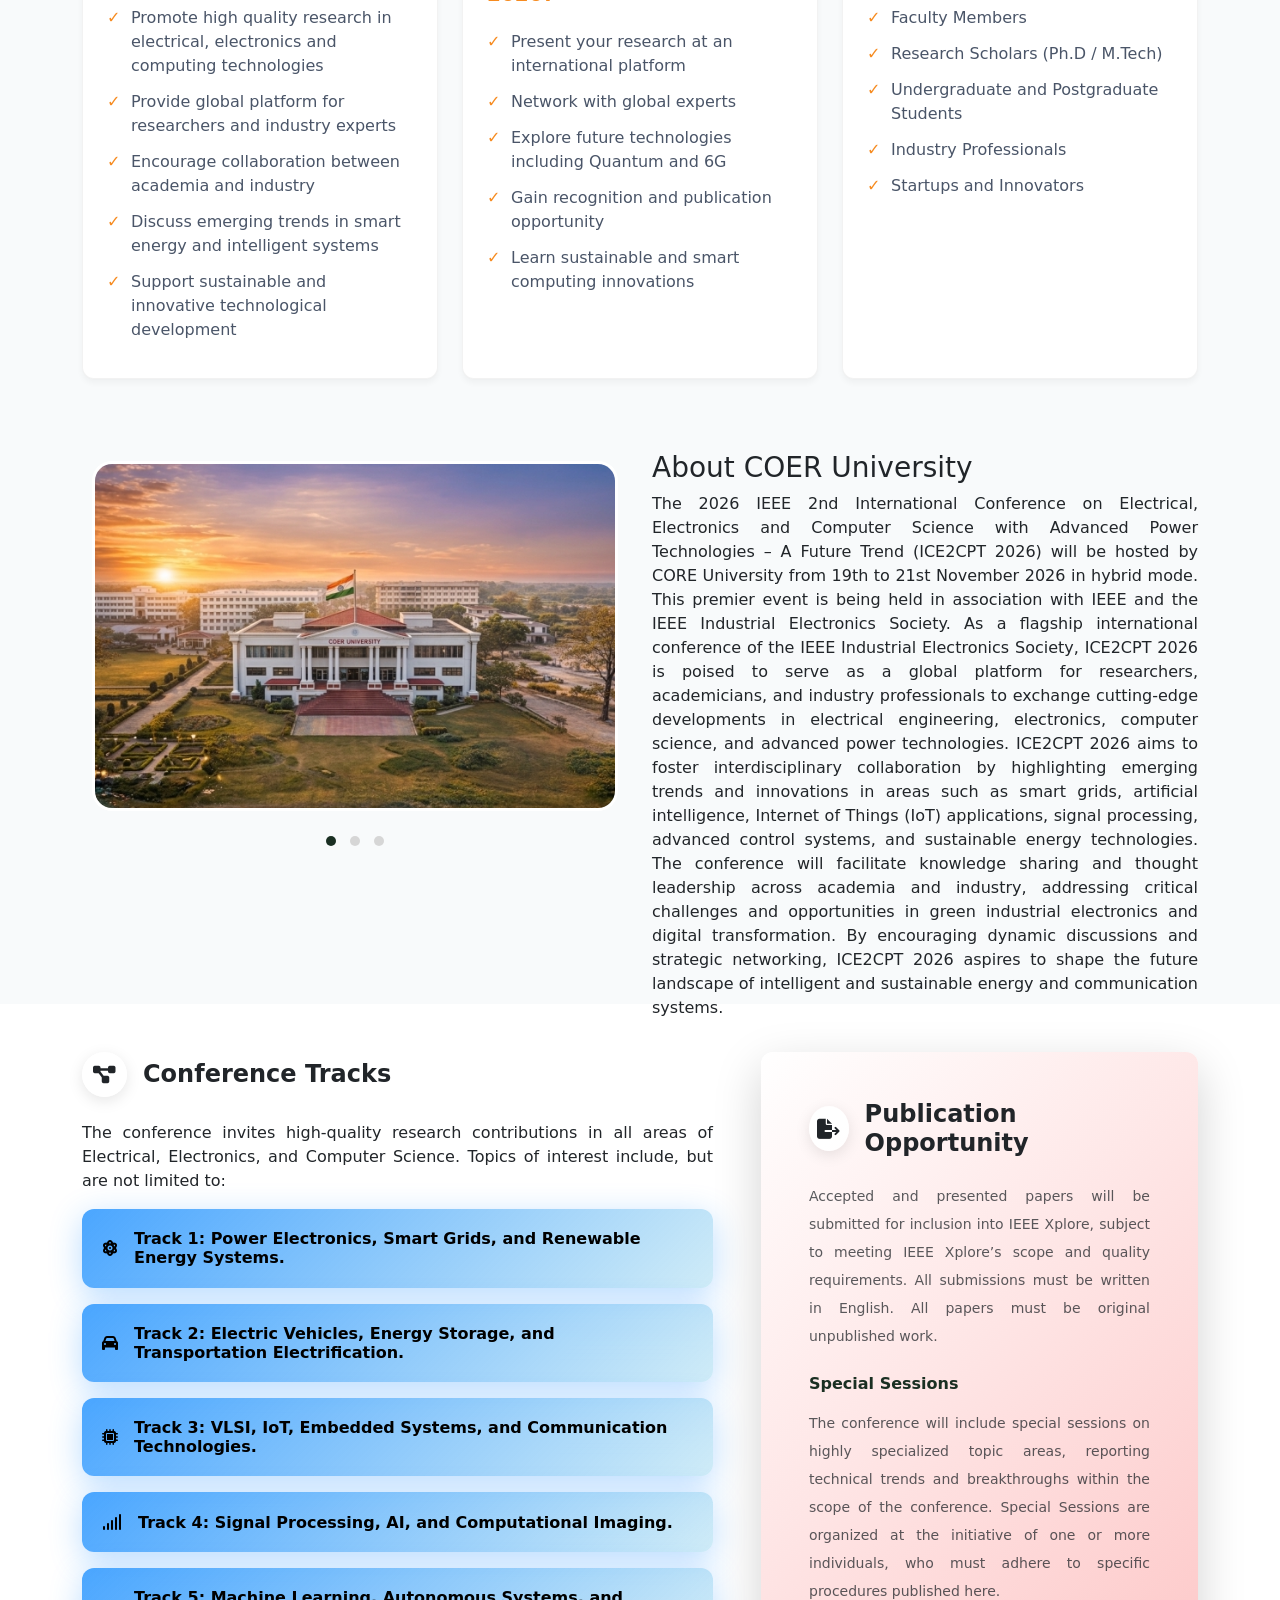
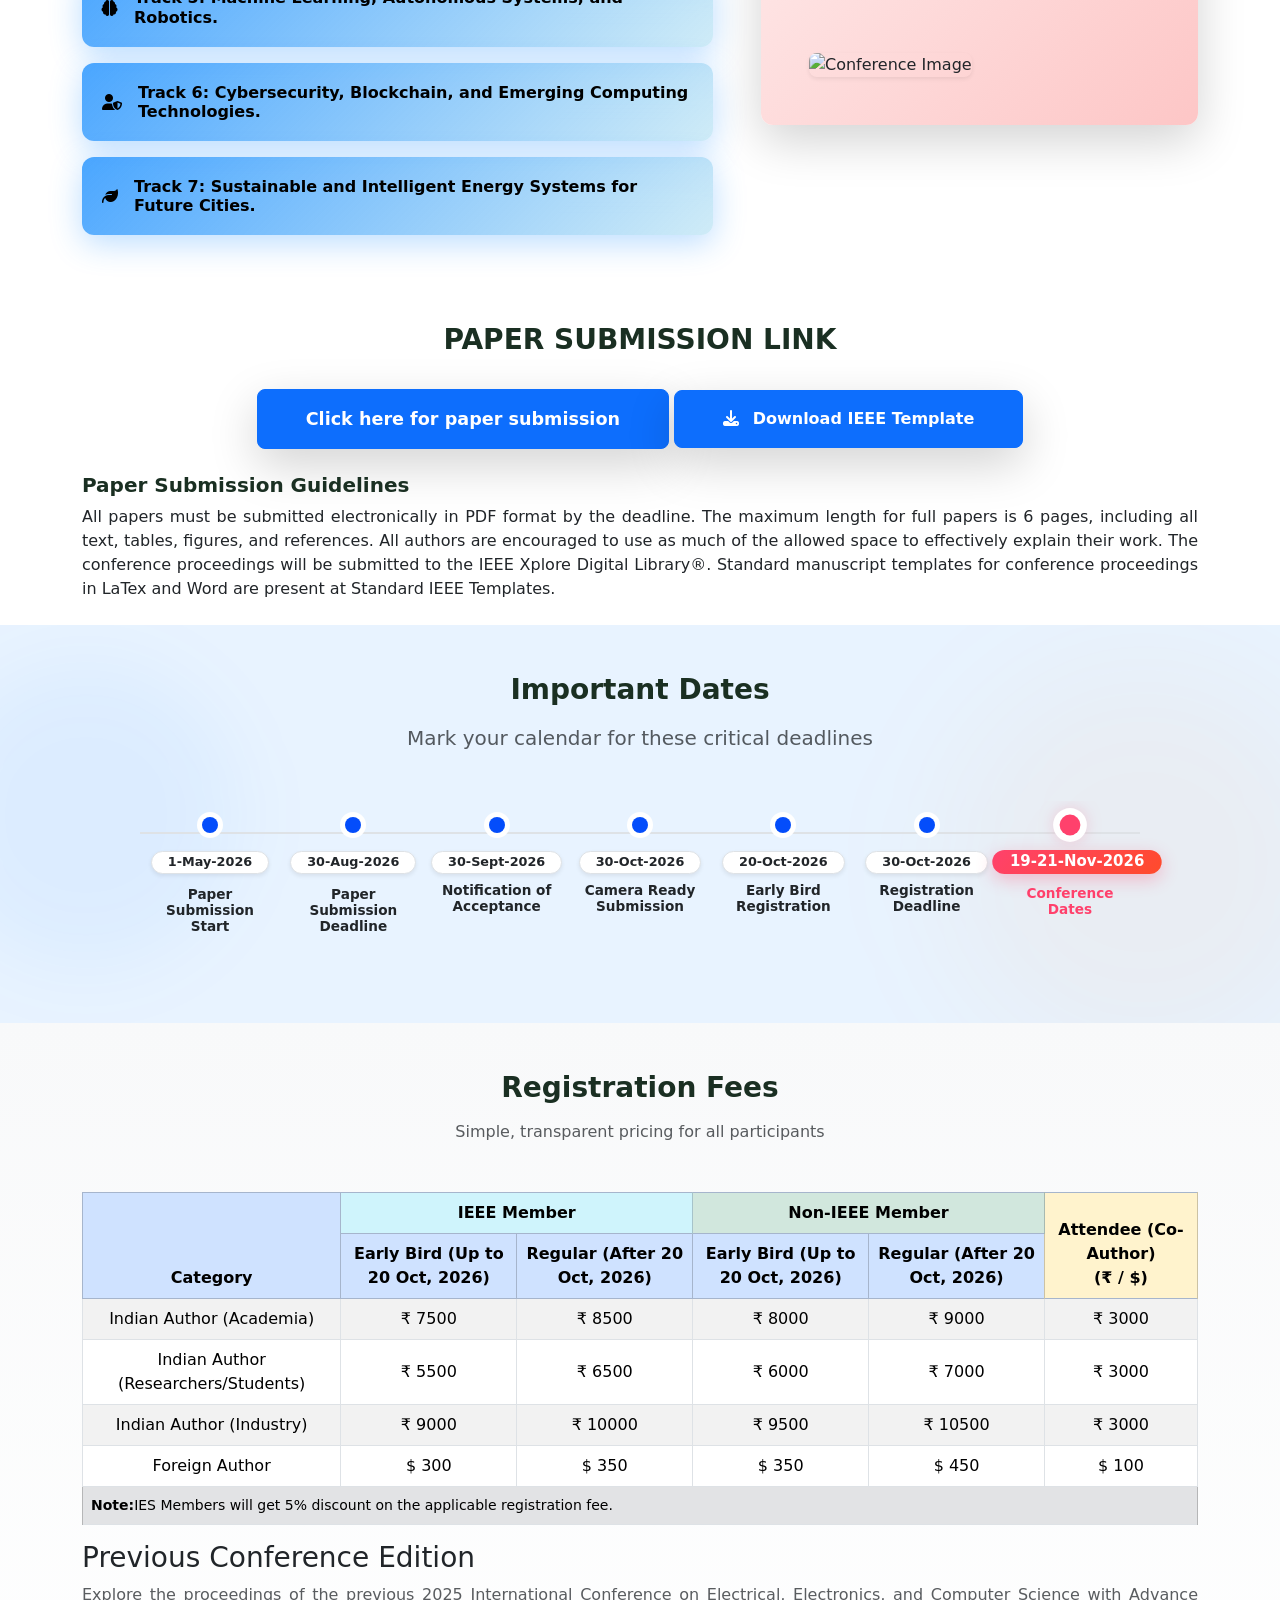
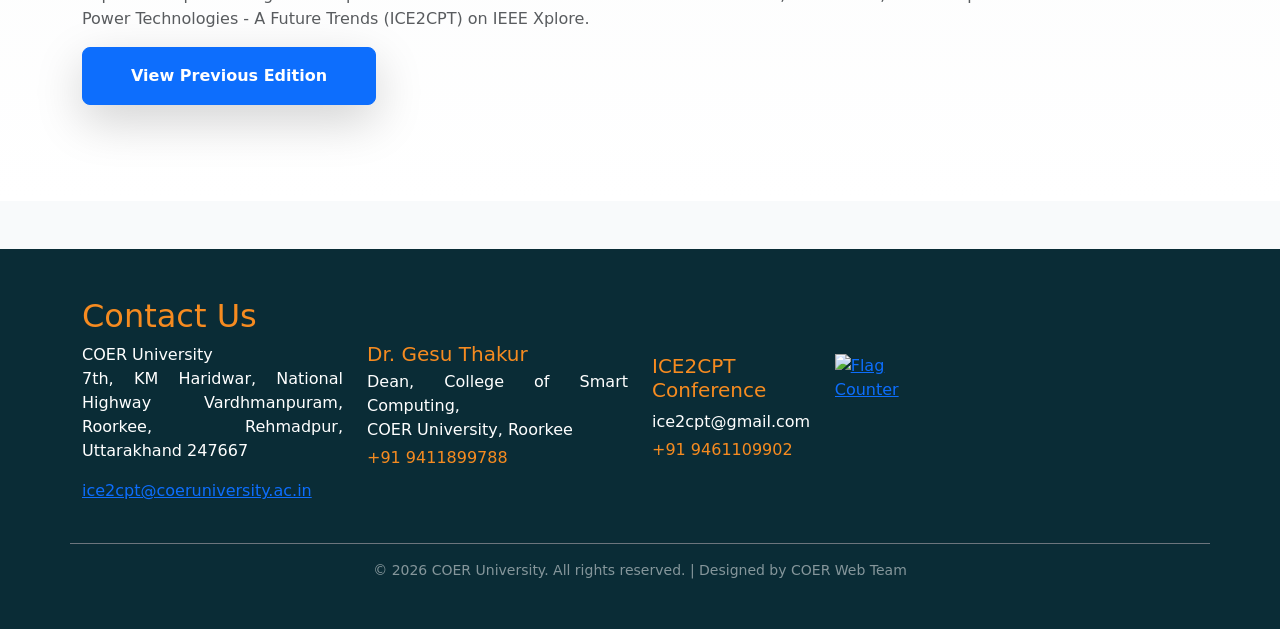
==== commit 859ab678: "new" ====
--- a/index.html
+++ b/index.html
@@ -1,161 +1,100 @@
 <!doctype html>
 <html lang="en">
-  <head>
-    <meta charset="utf-8" />
-    <meta name="viewport" content="width=device-width, initial-scale=1" />
-    <meta http-equiv="Cache-control" content="no-cache" />
-    <title>
-      Ice2cpt — International Conference on Electrical, Electronics and Computer
-      Science with Advance Power Technologies - A future Trend(ICE2CPT 2026)
-    </title>
-    <link
-      href="https://cdn.jsdelivr.net/npm/bootstrap@5.3.2/dist/css/bootstrap.min.css"
-      rel="stylesheet"
-      integrity="sha384-"
-      crossorigin="anonymous"
-    />
-    <link rel="stylesheet" href="css/style.css?v=3.0" />
-    <link
-      rel="stylesheet"
-      href="https://cdnjs.cloudflare.com/ajax/libs/OwlCarousel2/2.3.4/assets/owl.carousel.min.css"
-      integrity=""
-      crossorigin="anonymous"
-    />
-    <link
-      rel="stylesheet"
-      href="https://cdnjs.cloudflare.com/ajax/libs/OwlCarousel2/2.3.4/assets/owl.theme.default.min.css"
-      integrity=""
-      crossorigin="anonymous"
-    />
-    <link
-      rel="stylesheet"
-      href="https://cdnjs.cloudflare.com/ajax/libs/font-awesome/6.5.1/css/all.min.css"
-    />
-    <link rel="icon" type="image/jpeg" href="images/coer.jpeg" />
-  </head>
-
-  <body>
-    <nav class="navbar navbar-expand-lg navbar-light bg-white border-bottom">
+
+<head>
+  <meta charset="utf-8" />
+  <meta name="viewport" content="width=device-width, initial-scale=1" />
+  <meta http-equiv="Cache-control" content="no-cache" />
+  <title>
+    Ice2cpt — International Conference on Electrical, Electronics and Computer
+    Science with Advance Power Technologies - A future Trend(ICE2CPT 2026)
+  </title>
+  <link href="https://cdn.jsdelivr.net/npm/bootstrap@5.3.2/dist/css/bootstrap.min.css" rel="stylesheet"
+    integrity="sha384-" crossorigin="anonymous" />
+  <link rel="stylesheet" href="css/style.css?v=3.0" />
+  <link rel="stylesheet" href="https://cdnjs.cloudflare.com/ajax/libs/OwlCarousel2/2.3.4/assets/owl.carousel.min.css"
+    integrity="" crossorigin="anonymous" />
+  <link rel="stylesheet"
+    href="https://cdnjs.cloudflare.com/ajax/libs/OwlCarousel2/2.3.4/assets/owl.theme.default.min.css" integrity=""
+    crossorigin="anonymous" />
+  <link rel="stylesheet" href="https://cdnjs.cloudflare.com/ajax/libs/font-awesome/6.5.1/css/all.min.css" />
+  <link rel="icon" type="image/jpeg" href="images/coer.jpeg" />
+</head>
+
+<body>
+  <nav class="navbar navbar-expand-lg navbar-light bg-white border-bottom">
+    <div class="container">
+      <a class="navbar-brand fw-bold" href="#">
+        <img src="images/logo.png" alt="ICE2CPT 2026 Logo" />
+      </a>
+      <button class="navbar-toggler" type="button" data-bs-toggle="collapse" data-bs-target="#navmenu"
+        aria-controls="#navmenu" aria-expanded="false" aria-label="Toggle navigation">
+        <span class="navbar-toggler-icon"></span>
+      </button>
+      <div class="collapse navbar-collapse" id="navmenu">
+        <ul class="navbar-nav ms-auto mb-2 mb-lg-0">
+          <li class="nav-item">
+            <a class="nav-link" href="general-chair.html">General Chair</a>
+          </li>
+          <li class="nav-item">
+            <a class="nav-link" href="committee.html">Committee</a>
+          </li>
+          <li class="nav-item dropdown">
+            <a class="nav-link dropdown-toggle" href="#" id="authorsDropdown" role="button" data-bs-toggle="dropdown"
+              aria-expanded="false">Authors</a>
+            <ul class="dropdown-menu dropdown-menu-end" aria-labelledby="authorsDropdown">
+              <li>
+                <a class="dropdown-item" href="call-for-papers.html">Call for Papers</a>
+              </li>
+              <li>
+                <a class="dropdown-item" href="call-for-special-session.html">Call for Special Session</a>
+              </li>
+              <li>
+                <a class="dropdown-item" href="important-dates.html">Important Dates</a>
+              </li>
+              <li>
+                <a class="dropdown-item" href="paper-submission-guidelines.html">Paper Submission Guidelines</a>
+              </li>
+              <li>
+                <a class="dropdown-item" href="conference-program.html">Conference Program</a>
+              </li>
+            </ul>
+          </li>
+          <li class="nav-item">
+            <a class="nav-link" href="speakers.html">Speakers</a>
+          </li>
+          <li class="nav-item">
+            <a class="nav-link" href="sponsors.html">Sponsors</a>
+          </li>
+          <li class="nav-item">
+            <a class="nav-link" href="index.html#registration-fees">Registration</a>
+          </li>
+          <li class="nav-item">
+            <a class="nav-link" href="contact.html">Contact Us</a>
+          </li>
+        </ul>
+      </div>
+      <a class="navbar-brand fw-bold" href="#">
+        <img src="/images/logoNew.gif" alt="ICE2CPT 2026 Logo" style="height: 90px" />
+      </a>
+    </div>
+  </nav>
+  <div class="d-block d-lg-none mobile-banner-wrapper">
+    <img src="images/bg.jpg" class="img-fluid w-100" alt="COER University Banner" />
+    <div class="mobile-hero-buttons py-4 bg-white">
       <div class="container">
-        <a class="navbar-brand fw-bold" href="#">
-          <img src="images/logo.png" alt="ICE2CPT 2026 Logo" />
-        </a>
-        <button
-          class="navbar-toggler"
-          type="button"
-          data-bs-toggle="collapse"
-          data-bs-target="#navmenu"
-          aria-controls="#navmenu"
-          aria-expanded="false"
-          aria-label="Toggle navigation"
-        >
-          <span class="navbar-toggler-icon"></span>
-        </button>
-        <div class="collapse navbar-collapse" id="navmenu">
-          <ul class="navbar-nav ms-auto mb-2 mb-lg-0">
-            <li class="nav-item">
-              <a class="nav-link" href="general-chair.html">General Chair</a>
-            </li>
-            <li class="nav-item">
-              <a class="nav-link" href="committee.html">Committee</a>
-            </li>
-            <li class="nav-item dropdown">
-              <a
-                class="nav-link dropdown-toggle"
-                href="#"
-                id="authorsDropdown"
-                role="button"
-                data-bs-toggle="dropdown"
-                aria-expanded="false"
-                >Authors</a
-              >
-              <ul
-                class="dropdown-menu dropdown-menu-end"
-                aria-labelledby="authorsDropdown"
-              >
-                <li>
-                  <a class="dropdown-item" href="call-for-papers.html"
-                    >Call for Papers</a
-                  >
-                </li>
-                <li>
-                  <a class="dropdown-item" href="call-for-special-session.html"
-                    >Call for Special Session</a
-                  >
-                </li>
-                <li>
-                  <a class="dropdown-item" href="important-dates.html"
-                    >Important Dates</a
-                  >
-                </li>
-                <li>
-                  <a
-                    class="dropdown-item"
-                    href="paper-submission-guidelines.html"
-                    >Paper Submission Guidelines</a
-                  >
-                </li>
-                <li>
-                  <a class="dropdown-item" href="conference-program.html"
-                    >Conference Program</a
-                  >
-                </li>
-              </ul>
-            </li>
-            <li class="nav-item">
-              <a class="nav-link" href="speakers.html">Speakers</a>
-            </li>
-            <li class="nav-item">
-              <a class="nav-link" href="sponsors.html">Sponsors</a>
-            </li>
-            <li class="nav-item">
-              <a class="nav-link" href="index.html#registration-fees"
-                >Registration</a
-              >
-            </li>
-            <li class="nav-item">
-              <a class="nav-link" href="contact.html">Contact Us</a>
-            </li>
-          </ul>
-        </div>
-        <a class="navbar-brand fw-bold" href="#">
-          <img
-            src="/images/logoNew.gif"
-            alt="ICE2CPT 2026 Logo"
-            style="height: 90px"
-          />
-        </a>
-      </div>
-    </nav>
-    <div class="d-block d-lg-none mobile-banner-wrapper">
-      <img
-        src="images/bg.jpg"
-        class="img-fluid w-100"
-        alt="COER University Banner"
-      />
-      <div class="mobile-hero-buttons py-4 bg-white">
-        <div class="container">
-          <div class="d-flex justify-content-center gap-3">
-            <a
-              href="https://cmt3.research.microsoft.com/ICEECPT2026/"
-              target="_blank"
-              class="btn btn-primary px-4 py-2 rounded-3 shadow-sm flex-fill"
-              style="font-weight: 700; font-size: 0.9rem; max-width: 160px"
-              >Submit Papers</a
-            >
-            <a
-              href="https://drive.google.com/file/d/1mkL_wb5v-5e7gFqeTbMsV0mKxCBWm9dS/view?usp=sharing"
-              class="btn btn-warning px-4 py-2 rounded-3 shadow-sm flex-fill"
-              style="font-weight: 700; font-size: 0.9rem; max-width: 160px"
-              >Brochure</a
-            >
-          </div>
+        <div class="d-flex justify-content-center gap-3">
+          <a href="https://cmt3.research.microsoft.com/ICEECPT2026/" target="_blank"
+            class="btn btn-primary px-4 py-2 rounded-3 shadow-sm flex-fill"
+            style="font-weight: 700; font-size: 0.9rem; max-width: 160px">Submit Papers</a>
+          <a href="https://drive.google.com/file/d/1mkL_wb5v-5e7gFqeTbMsV0mKxCBWm9dS/view?usp=sharing"
+            class="btn btn-warning px-4 py-2 rounded-3 shadow-sm flex-fill"
+            style="font-weight: 700; font-size: 0.9rem; max-width: 160px">Brochure</a>
         </div>
       </div>
     </div>
-    <header
-      class="py-5 bg-light d-none d-lg-block"
-      style="
+  </div>
+  <header class="py-5 bg-light d-none d-lg-block" style="
         background: url(images/bg.jpg);
         background-size: cover;
         background-position: center center;
@@ -163,428 +102,347 @@
         padding-top: 20rem !important;
         padding-bottom: 12rem !important;
         color: #ffffff;
-      "
-    >
-      <div class="container reveal">
-        <div class="row align-items-center leftrow">
-          <div class="col-lg-7"></div>
-          <div class="col-lg-5 d-none d-lg-block">
-            <div class="card shadow-sm border-0 mt-5">
-              <p>
-                <a
-                  href="https://cmt3.research.microsoft.com/ICEECPT2026/"
-                  target="_blank"
-                  class="btn btn-primary btn-lg me-2"
-                  >Submit Papers</a
-                >
-                <a
-                  href="https://drive.google.com/file/d/1mkL_wb5v-5e7gFqeTbMsV0mKxCBWm9dS/view?usp=sharing"
-                  class="btn btn-warning btn-lg"
-                  >Brochure</a
-                >
+      ">
+    <div class="container reveal">
+      <div class="row align-items-center leftrow">
+        <div class="col-lg-7"></div>
+        <div class="col-lg-5 d-none d-lg-block">
+          <div class="card shadow-sm border-0 mt-5">
+            <p>
+              <a href="https://cmt3.research.microsoft.com/ICEECPT2026/" target="_blank"
+                class="btn btn-primary btn-lg me-2">Submit Papers</a>
+              <a href="https://drive.google.com/file/d/1mkL_wb5v-5e7gFqeTbMsV0mKxCBWm9dS/view?usp=sharing"
+                class="btn btn-warning btn-lg">Brochure</a>
+            </p>
+          </div>
+        </div>
+      </div>
+    </div>
+  </header>
+
+  <main class="pt-5 pb-0">
+    <div class="container">
+      <section id="about" class="mb-5 reveal">
+        <h2 class="h3">About the Conference - ICE2CPT 2026</h2>
+        <div class="mb-3 mt-3">
+          <span class="badge bg-primary px-3 py-2 shadow-sm" style="font-size: 1rem; letter-spacing: 0.5px;">
+            <i class="bi bi-patch-check-fill me-2"></i>
+            Conference ID - 72366X
+          </span>
+        </div>
+        <p class="text-muted">
+          The 2026 IEEE 2nd International Conference on Electrical, Electronics and Computer Science with Advanced Power
+          Technologies – A Future Trend (ICE2CPT 2026) will be hosted by CORE University from 19th to 21st November 2026
+          in <strong>HYBRID MODE</strong>, offering both in-person and virtual participation**. This premier event is
+          being held in association with IEEE and the IEEE Industrial Electronics Society. As a flagship international
+          conference of the IEEE Industrial Electronics Society, ICE2CPT 2026 is poised to serve as a global platform
+          for researchers, academicians, and industry professionals to exchange cutting-edge developments in electrical
+          engineering, electronics, computer science, and advanced power technologies. ICE2CPT 2026 aims to foster
+          interdisciplinary collaboration by highlighting emerging trends and innovations in areas such as smart grids,
+          artificial intelligence, Internet of Things (IoT) applications, signal processing, advanced control systems,
+          and sustainable energy technologies. The conference will facilitate knowledge sharing and thought leadership
+          across academia and industry, addressing critical challenges and opportunities in green industrial electronics
+          and digital transformation. By encouraging dynamic discussions and strategic networking, ICE2CPT 2026 aspires
+          to shape the future landscape of intelligent and sustainable energy and communication systems.
+
+        </p>
+      </section>
+
+      <section id="section2" class="row text-center mt-4">
+        <div class="col-lg-3 col-md-6 sm-6 mb-3">
+          <div class="feature-card glass-card-red p-4 h-100 reveal">
+            <div class="feature-icon-box fs-2">
+              <i class="fa-solid fa-handshake icon-gradient-red"></i>
+            </div>
+            <h3 class="h5 fw-bold text-dark mb-3">Organized by</h3>
+            <p class="text-muted mb-0 text-center">
+              College of Smart Computing,<br />COER University, Roorkee
+              <br />
+            </p>
+          </div>
+        </div>
+        <div class="col-lg-3 col-md-6 sm-6 mb-3">
+          <div class="feature-card glass-card-blue p-4 h-100 reveal">
+            <div class="feature-icon-box fs-2">
+              <i class="fa-solid fa-location-dot icon-gradient-blue"></i>
+            </div>
+            <h3 class="h5 fw-bold text-dark mb-3">Technical Co-Sponsor</h3>
+            <img src="https://upload.wikimedia.org/wikipedia/commons/thumb/2/21/IEEE_logo.svg/1280px-IEEE_logo.svg.png"
+              alt="" srcset="" width="30%" />
+            <img src="images/ies_main.png" alt="" srcset="" width="52%" />
+          </div>
+        </div>
+
+        <div class="col-lg-3 col-md-6 sm-6 mb-3">
+          <div class="feature-card glass-card-yellow p-4 h-100 reveal">
+            <div class="feature-icon-box fs-2">
+              <i class="fa-solid fa-handshake icon-gradient-yellow"></i>
+            </div>
+
+            <h3 class="h5 fw-bold text-dark mb-3">Knowledge Partners</h3>
+
+            <div class="d-flex justify-content-center align-items-center gap-3">
+              <img src="https://aicybersecuritycenter.com/images/au_logo.png" alt="Knowledge Partner 1"
+                class="knowledge-logo" />
+
+              <img src="https://aicybersecuritycenter.com/images/ccri-logo.png" alt="Knowledge Partner 2"
+                class="knowledge-logo" />
+            </div>
+          </div>
+        </div>
+        <div class="col-lg-3 col-md-6 sm-6 mb-3">
+          <div class="feature-card glass-card-blue p-4 h-100 reveal">
+            <div class="feature-icon-box fs-2">
+              <i class="fa-solid fa-location-dot icon-gradient-blue"></i>
+            </div>
+            <h3 class="h5 fw-bold text-dark mb-3">Venue</h3>
+            <p class="text-muted mb-0 text-center">
+              COER University<br />
+              7th, KM Haridwar, National Highway<br />Vardhmanpuram, Roorkee,
+              Rehmadpur,<br />Uttarakhand 247667
+            </p>
+          </div>
+        </div>
+      </section>
+      <section id="section3" class="row mt-4 mb-5">
+        <div class="col-md-4 mb-4">
+          <div class="feature-card p-4 h-100 reveal" style="border-top: 4px solid #1a2f22">
+            <h3 class="h5 fw-bold mb-4" style="color: #1a2f22">
+              Conference Objectives
+            </h3>
+            <ul class="feature-list mb-0">
+              <li>
+                Promote high quality research in electrical, electronics and
+                computing technologies
+              </li>
+              <li>
+                Provide global platform for researchers and industry experts
+              </li>
+              <li>Encourage collaboration between academia and industry</li>
+              <li>
+                Discuss emerging trends in smart energy and intelligent
+                systems
+              </li>
+              <li>
+                Support sustainable and innovative technological development
+              </li>
+            </ul>
+          </div>
+        </div>
+        <div class="col-md-4 mb-4">
+          <div class="feature-card p-4 h-100 reveal" style="border-top: 4px solid #f68b20">
+            <h3 class="h5 fw-bold mb-4" style="color: #f68b20">
+              Why Attend ICE2CPT 2026?
+            </h3>
+            <ul class="feature-list mb-0">
+              <li>Present your research at an international platform</li>
+              <li>Network with global experts</li>
+              <li>Explore future technologies including Quantum and 6G</li>
+              <li>Gain recognition and publication opportunity</li>
+              <li>Learn sustainable and smart computing innovations</li>
+            </ul>
+          </div>
+        </div>
+        <div class="col-md-4 mb-4">
+          <div class="feature-card p-4 h-100 reveal" style="border-top: 4px solid #0d6efd">
+            <h3 class="h5 fw-bold mb-4" style="color: #0d6efd">
+              Who Can Participate?
+            </h3>
+            <ul class="feature-list mb-0">
+              <li>Faculty Members</li>
+              <li>Research Scholars (Ph.D / M.Tech)</li>
+              <li>Undergraduate and Postgraduate Students</li>
+              <li>Industry Professionals</li>
+              <li>Startups and Innovators</li>
+            </ul>
+          </div>
+        </div>
+      </section>
+      <section id="section-4" class="row">
+        <div class="col-md-6 mb-3 reveal university-gallery-container">
+          <div id="university-gallery" class="owl-carousel owl-theme university-carousel">
+            <div class="item">
+              <img class="img-fluid shadow-sm" src="images/bg4.webp" alt="COER University Campus" />
+            </div>
+            <div class="item">
+              <img class="img-fluid shadow-sm" src="images/bg.webp" alt="COER University Building" />
+            </div>
+            <div class="item">
+              <img class="img-fluid shadow-sm" src="images/bg3.webp" alt="COER University Infrastructure" />
+            </div>
+          </div>
+        </div>
+        <div class="col-md-6 mb-3 reveal">
+          <h3>About COER University</h3>
+          <p style="text-align: justify">
+            The 2026 IEEE 2nd International Conference on Electrical,
+            Electronics and Computer Science with Advanced Power Technologies
+            – A Future Trend (ICE2CPT 2026) will be hosted by CORE University
+            from 19th to 21st November 2026 in hybrid mode. This premier event
+            is being held in association with IEEE and the IEEE Industrial
+            Electronics Society. As a flagship international conference of the
+            IEEE Industrial Electronics Society, ICE2CPT 2026 is poised to
+            serve as a global platform for researchers, academicians, and
+            industry professionals to exchange cutting-edge developments in
+            electrical engineering, electronics, computer science, and
+            advanced power technologies. ICE2CPT 2026 aims to foster
+            interdisciplinary collaboration by highlighting emerging trends
+            and innovations in areas such as smart grids, artificial
+            intelligence, Internet of Things (IoT) applications, signal
+            processing, advanced control systems, and sustainable energy
+            technologies. The conference will facilitate knowledge sharing and
+            thought leadership across academia and industry, addressing
+            critical challenges and opportunities in green industrial
+            electronics and digital transformation. By encouraging dynamic
+            discussions and strategic networking, ICE2CPT 2026 aspires to
+            shape the future landscape of intelligent and sustainable energy
+            and communication systems.
+          </p>
+        </div>
+      </section>
+    </div>
+  </main>
+
+  <!-- Additional two-column Tracks + Sample section -->
+  <section id="tracks-sample-2" class="pt-0 pb-5 bg-white">
+    <div class="container">
+      <div class="row g-5">
+        <div class="col-lg-7 reveal text-start">
+          <div class="mb-4 d-flex align-items-center justify-content-start">
+            <div class="feature-icon-box fs-5 mb-0 me-3" style="width: 45px; height: 45px">
+              <i class="fa-solid fa-diagram-project icon-gradient-orange"></i>
+            </div>
+            <h2 class="h4 fw-bold mb-0">Conference Tracks</h2>
+          </div>
+          <p>
+            The conference invites high-quality research contributions in all
+            areas of Electrical, Electronics, and Computer Science. Topics of
+            interest include, but are not limited to:
+          </p>
+          <div class="accordion modern-accordion" id="tracksAccordion2">
+            <!-- Track 1 -->
+            <div class="accordion-item glass-card-blue">
+              <h2 class="accordion-header" id="t2-headingOne">
+                <button class="accordion-button collapsed" type="button" data-bs-toggle="collapse"
+                  data-bs-target="#t2-collapseOne" aria-expanded="false" aria-controls="t2-collapseOne">
+                  <i class="fa-solid fa-atom me-3"></i>
+                  Track 1: Power Electronics, Smart Grids, and Renewable
+                  Energy Systems.
+                </button>
+              </h2>
+            </div>
+            <!-- Track 2 -->
+            <div class="accordion-item glass-card-blue">
+              <h2 class="accordion-header" id="t2-headingTwo">
+                <button class="accordion-button collapsed" type="button" data-bs-toggle="collapse"
+                  data-bs-target="#t2-collapseTwo" aria-expanded="false" aria-controls="t2-collapseTwo">
+                  <i class="fa-solid fa-car me-3"></i>
+                  Track 2: Electric Vehicles, Energy Storage, and
+                  Transportation Electrification.
+                </button>
+              </h2>
+            </div>
+            <!-- Track 3 -->
+            <div class="accordion-item glass-card-blue">
+              <h2 class="accordion-header" id="t2-headingThree">
+                <button class="accordion-button collapsed" type="button" data-bs-toggle="collapse"
+                  data-bs-target="#t2-collapseThree" aria-expanded="false" aria-controls="t2-collapseThree">
+                  <i class="fa-solid fa-microchip me-3"></i>
+                  Track 3: VLSI, IoT, Embedded Systems, and Communication
+                  Technologies.
+                </button>
+              </h2>
+            </div>
+            <!-- Track 4 -->
+            <div class="accordion-item glass-card-blue">
+              <h2 class="accordion-header" id="t2-headingFour">
+                <button class="accordion-button collapsed" type="button" data-bs-toggle="collapse"
+                  data-bs-target="#t2-collapseFour" aria-expanded="false" aria-controls="t2-collapseFour">
+                  <i class="fa-solid fa-signal me-3"></i>
+                  Track 4: Signal Processing, AI, and Computational Imaging.
+                </button>
+              </h2>
+            </div>
+            <!-- Track 5 -->
+            <div class="accordion-item glass-card-blue">
+              <h2 class="accordion-header" id="t2-headingFive">
+                <button class="accordion-button collapsed" type="button" data-bs-toggle="collapse"
+                  data-bs-target="#t2-collapseFive" aria-expanded="false" aria-controls="t2-collapseFive">
+                  <i class="fa-solid fa-brain me-3"></i>
+                  Track 5: Machine Learning, Autonomous Systems, and Robotics.
+                </button>
+              </h2>
+            </div>
+            <!-- Track 6 -->
+            <div class="accordion-item glass-card-blue">
+              <h2 class="accordion-header" id="t2-headingSix">
+                <button class="accordion-button collapsed" type="button" data-bs-toggle="collapse"
+                  data-bs-target="#t2-collapseSix" aria-expanded="false" aria-controls="t2-collapseSix">
+                  <i class="fa-solid fa-user-shield me-3"></i>
+                  Track 6: Cybersecurity, Blockchain, and Emerging Computing
+                  Technologies.
+                </button>
+              </h2>
+            </div>
+            <div class="accordion-item glass-card-blue">
+              <h2 class="accordion-header" id="t2-headingSix">
+                <button class="accordion-button collapsed" type="button" data-bs-toggle="collapse"
+                  data-bs-target="#t2-collapseSix" aria-expanded="false" aria-controls="t2-collapseSix">
+                  <i class="fa-solid fa-leaf me-3"></i>
+                  Track 7: Sustainable and Intelligent Energy Systems for
+                  Future Cities.
+                </button>
+              </h2>
+            </div>
+          </div>
+        </div>
+        <div class="col-lg-5 reveal align-self-start">
+          <div class="feature-card p-4 p-md-5 shadow-lg border-0" style="
+                background: linear-gradient(135deg, #ffffff 0%, #fdc6c6 100%);
+              ">
+            <div class="mb-4 d-flex align-items-center justify-content-start text-start">
+              <div class="feature-icon-box fs-5 mb-0 me-3" style="width: 45px; height: 45px">
+                <i class="fa-solid fa-file-export icon-gradient-orange"></i>
+              </div>
+              <h2 class="h4 fw-bold mb-0">Publication Opportunity</h2>
+            </div>
+
+            <p class="text-muted lh-lg mb-4 small">
+              Accepted and presented papers will be submitted for inclusion
+              into IEEE Xplore, subject to meeting IEEE Xplore’s scope and
+              quality requirements. All submissions must be written in
+              English. All papers must be original unpublished work.
+            </p>
+
+            <div class="mb-4">
+              <h5 class="fw-bold mb-3 h6" style="color: #1a2f22">
+                Special Sessions
+              </h5>
+              <p class="text-muted lh-lg mb-4 small">
+                The conference will include special sessions on highly
+                specialized topic areas, reporting technical trends and
+                breakthroughs within the scope of the conference. Special
+                Sessions are organized at the initiative of one or more
+                individuals, who must adhere to specific procedures published
+                here.
               </p>
             </div>
-          </div>
-        </div>
-      </div>
-    </header>
-
-    <main class="pt-5 pb-0">
-      <div class="container">
-        <section id="about" class="mb-5 reveal">
-          <h2 class="h3">About the Conference - ICE2CPT 2026</h2>
-          <p class="text-muted">
-            The 2026 IEEE 2nd International Conference on Electrical, Electronics and Computer Science with Advanced Power Technologies – A Future Trend (ICE2CPT 2026) will be hosted by CORE University from 19th to 21st November 2026 in <strong>HYBRID MODE</strong>, offering both in-person and virtual participation**. This premier event is being held in association with IEEE and the IEEE Industrial Electronics Society. As a flagship international conference of the IEEE Industrial Electronics Society, ICE2CPT 2026 is poised to serve as a global platform for researchers, academicians, and industry professionals to exchange cutting-edge developments in electrical engineering, electronics, computer science, and advanced power technologies. ICE2CPT 2026 aims to foster interdisciplinary collaboration by highlighting emerging trends and innovations in areas such as smart grids, artificial intelligence, Internet of Things (IoT) applications, signal processing, advanced control systems, and sustainable energy technologies. The conference will facilitate knowledge sharing and thought leadership across academia and industry, addressing critical challenges and opportunities in green industrial electronics and digital transformation. By encouraging dynamic discussions and strategic networking, ICE2CPT 2026 aspires to shape the future landscape of intelligent and sustainable energy and communication systems.
-
-          </p>
-        </section>
-
-        <section id="section2" class="row text-center mt-4">
-          <div class="col-lg-3 col-md-6 sm-6 mb-3">
-            <div class="feature-card glass-card-red p-4 h-100 reveal">
-              <div class="feature-icon-box fs-2">
-                <i class="fa-solid fa-handshake icon-gradient-red"></i>
-              </div>
-              <h3 class="h5 fw-bold text-dark mb-3">Organized by</h3>
-              <p class="text-muted mb-0 text-center">
-                College of Smart Computing,<br />COER University, Roorkee
-                <br />
-              </p>
-            </div>
-          </div>
-          <div class="col-lg-3 col-md-6 sm-6 mb-3">
-            <div class="feature-card glass-card-blue p-4 h-100 reveal">
-              <div class="feature-icon-box fs-2">
-                <i class="fa-solid fa-location-dot icon-gradient-blue"></i>
-              </div>
-              <h3 class="h5 fw-bold text-dark mb-3">Technical Co-Sponsor</h3>
-              <img
-                src="https://upload.wikimedia.org/wikipedia/commons/thumb/2/21/IEEE_logo.svg/1280px-IEEE_logo.svg.png"
-                alt=""
-                srcset=""
-                width="30%"
-              />
-              <img src="images/ies_main.png" alt="" srcset="" width="52%" />
-            </div>
-          </div>
-
-          <div class="col-lg-3 col-md-6 sm-6 mb-3">
-            <div class="feature-card glass-card-yellow p-4 h-100 reveal">
-              <div class="feature-icon-box fs-2">
-                <i class="fa-solid fa-handshake icon-gradient-yellow"></i>
-              </div>
-
-              <h3 class="h5 fw-bold text-dark mb-3">Knowledge Partners</h3>
-
-              <div
-                class="d-flex justify-content-center align-items-center gap-3"
-              >
-                <img
-                  src="https://aicybersecuritycenter.com/images/au_logo.png"
-                  alt="Knowledge Partner 1"
-                  class="knowledge-logo"
-                />
-
-                <img
-                  src="https://aicybersecuritycenter.com/images/ccri-logo.png"
-                  alt="Knowledge Partner 2"
-                  class="knowledge-logo"
-                />
-              </div>
-            </div>
-          </div>
-          <div class="col-lg-3 col-md-6 sm-6 mb-3">
-            <div class="feature-card glass-card-blue p-4 h-100 reveal">
-              <div class="feature-icon-box fs-2">
-                <i class="fa-solid fa-location-dot icon-gradient-blue"></i>
-              </div>
-              <h3 class="h5 fw-bold text-dark mb-3">Venue</h3>
-              <p class="text-muted mb-0 text-center">
-                COER University<br />
-                7th, KM Haridwar, National Highway<br />Vardhmanpuram, Roorkee,
-                Rehmadpur,<br />Uttarakhand 247667
-              </p>
-            </div>
-          </div>
-        </section>
-        <section id="section3" class="row mt-4 mb-5">
-          <div class="col-md-4 mb-4">
-            <div
-              class="feature-card p-4 h-100 reveal"
-              style="border-top: 4px solid #1a2f22"
-            >
-              <h3 class="h5 fw-bold mb-4" style="color: #1a2f22">
-                Conference Objectives
-              </h3>
-              <ul class="feature-list mb-0">
-                <li>
-                  Promote high quality research in electrical, electronics and
-                  computing technologies
-                </li>
-                <li>
-                  Provide global platform for researchers and industry experts
-                </li>
-                <li>Encourage collaboration between academia and industry</li>
-                <li>
-                  Discuss emerging trends in smart energy and intelligent
-                  systems
-                </li>
-                <li>
-                  Support sustainable and innovative technological development
-                </li>
-              </ul>
-            </div>
-          </div>
-          <div class="col-md-4 mb-4">
-            <div
-              class="feature-card p-4 h-100 reveal"
-              style="border-top: 4px solid #f68b20"
-            >
-              <h3 class="h5 fw-bold mb-4" style="color: #f68b20">
-                Why Attend ICE2CPT 2026?
-              </h3>
-              <ul class="feature-list mb-0">
-                <li>Present your research at an international platform</li>
-                <li>Network with global experts</li>
-                <li>Explore future technologies including Quantum and 6G</li>
-                <li>Gain recognition and publication opportunity</li>
-                <li>Learn sustainable and smart computing innovations</li>
-              </ul>
-            </div>
-          </div>
-          <div class="col-md-4 mb-4">
-            <div
-              class="feature-card p-4 h-100 reveal"
-              style="border-top: 4px solid #0d6efd"
-            >
-              <h3 class="h5 fw-bold mb-4" style="color: #0d6efd">
-                Who Can Participate?
-              </h3>
-              <ul class="feature-list mb-0">
-                <li>Faculty Members</li>
-                <li>Research Scholars (Ph.D / M.Tech)</li>
-                <li>Undergraduate and Postgraduate Students</li>
-                <li>Industry Professionals</li>
-                <li>Startups and Innovators</li>
-              </ul>
-            </div>
-          </div>
-        </section>
-        <section id="section-4" class="row">
-          <div class="col-md-6 mb-3 reveal university-gallery-container">
-            <div
-              id="university-gallery"
-              class="owl-carousel owl-theme university-carousel"
-            >
-              <div class="item">
-                <img
-                  class="img-fluid shadow-sm"
-                  src="images/bg4.webp"
-                  alt="COER University Campus"
-                />
-              </div>
-              <div class="item">
-                <img
-                  class="img-fluid shadow-sm"
-                  src="images/bg.webp"
-                  alt="COER University Building"
-                />
-              </div>
-              <div class="item">
-                <img
-                  class="img-fluid shadow-sm"
-                  src="images/bg3.webp"
-                  alt="COER University Infrastructure"
-                />
-              </div>
-            </div>
-          </div>
-          <div class="col-md-6 mb-3 reveal">
-            <h3>About COER University</h3>
-            <p style="text-align: justify">
-              The 2026 IEEE 2nd International Conference on Electrical,
-              Electronics and Computer Science with Advanced Power Technologies
-              – A Future Trend (ICE2CPT 2026) will be hosted by CORE University
-              from 19th to 21st November 2026 in hybrid mode. This premier event
-              is being held in association with IEEE and the IEEE Industrial
-              Electronics Society. As a flagship international conference of the
-              IEEE Industrial Electronics Society, ICE2CPT 2026 is poised to
-              serve as a global platform for researchers, academicians, and
-              industry professionals to exchange cutting-edge developments in
-              electrical engineering, electronics, computer science, and
-              advanced power technologies. ICE2CPT 2026 aims to foster
-              interdisciplinary collaboration by highlighting emerging trends
-              and innovations in areas such as smart grids, artificial
-              intelligence, Internet of Things (IoT) applications, signal
-              processing, advanced control systems, and sustainable energy
-              technologies. The conference will facilitate knowledge sharing and
-              thought leadership across academia and industry, addressing
-              critical challenges and opportunities in green industrial
-              electronics and digital transformation. By encouraging dynamic
-              discussions and strategic networking, ICE2CPT 2026 aspires to
-              shape the future landscape of intelligent and sustainable energy
-              and communication systems.
-            </p>
-          </div>
-        </section>
-      </div>
-    </main>
-
-    <!-- Additional two-column Tracks + Sample section -->
-    <section id="tracks-sample-2" class="pt-0 pb-5 bg-white">
-      <div class="container">
-        <div class="row g-5">
-          <div class="col-lg-7 reveal text-start">
-            <div class="mb-4 d-flex align-items-center justify-content-start">
-              <div
-                class="feature-icon-box fs-5 mb-0 me-3"
-                style="width: 45px; height: 45px"
-              >
-                <i class="fa-solid fa-diagram-project icon-gradient-orange"></i>
-              </div>
-              <h2 class="h4 fw-bold mb-0">Conference Tracks</h2>
-            </div>
-            <p>
-              The conference invites high-quality research contributions in all
-              areas of Electrical, Electronics, and Computer Science. Topics of
-              interest include, but are not limited to:
-            </p>
-            <div class="accordion modern-accordion" id="tracksAccordion2">
-              <!-- Track 1 -->
-              <div class="accordion-item glass-card-blue">
-                <h2 class="accordion-header" id="t2-headingOne">
-                  <button
-                    class="accordion-button collapsed"
-                    type="button"
-                    data-bs-toggle="collapse"
-                    data-bs-target="#t2-collapseOne"
-                    aria-expanded="false"
-                    aria-controls="t2-collapseOne"
-                  >
-                    <i class="fa-solid fa-atom me-3"></i>
-                    Track 1: Power Electronics, Smart Grids, and Renewable
-                    Energy Systems.
-                  </button>
-                </h2>
-              </div>
-              <!-- Track 2 -->
-              <div class="accordion-item glass-card-blue">
-                <h2 class="accordion-header" id="t2-headingTwo">
-                  <button
-                    class="accordion-button collapsed"
-                    type="button"
-                    data-bs-toggle="collapse"
-                    data-bs-target="#t2-collapseTwo"
-                    aria-expanded="false"
-                    aria-controls="t2-collapseTwo"
-                  >
-                    <i class="fa-solid fa-car me-3"></i>
-                    Track 2: Electric Vehicles, Energy Storage, and
-                    Transportation Electrification.
-                  </button>
-                </h2>
-              </div>
-              <!-- Track 3 -->
-              <div class="accordion-item glass-card-blue">
-                <h2 class="accordion-header" id="t2-headingThree">
-                  <button
-                    class="accordion-button collapsed"
-                    type="button"
-                    data-bs-toggle="collapse"
-                    data-bs-target="#t2-collapseThree"
-                    aria-expanded="false"
-                    aria-controls="t2-collapseThree"
-                  >
-                    <i class="fa-solid fa-microchip me-3"></i>
-                    Track 3: VLSI, IoT, Embedded Systems, and Communication
-                    Technologies.
-                  </button>
-                </h2>
-              </div>
-              <!-- Track 4 -->
-              <div class="accordion-item glass-card-blue">
-                <h2 class="accordion-header" id="t2-headingFour">
-                  <button
-                    class="accordion-button collapsed"
-                    type="button"
-                    data-bs-toggle="collapse"
-                    data-bs-target="#t2-collapseFour"
-                    aria-expanded="false"
-                    aria-controls="t2-collapseFour"
-                  >
-                    <i class="fa-solid fa-signal me-3"></i>
-                    Track 4: Signal Processing, AI, and Computational Imaging.
-                  </button>
-                </h2>
-              </div>
-              <!-- Track 5 -->
-              <div class="accordion-item glass-card-blue">
-                <h2 class="accordion-header" id="t2-headingFive">
-                  <button
-                    class="accordion-button collapsed"
-                    type="button"
-                    data-bs-toggle="collapse"
-                    data-bs-target="#t2-collapseFive"
-                    aria-expanded="false"
-                    aria-controls="t2-collapseFive"
-                  >
-                    <i class="fa-solid fa-brain me-3"></i>
-                    Track 5: Machine Learning, Autonomous Systems, and Robotics.
-                  </button>
-                </h2>
-              </div>
-              <!-- Track 6 -->
-              <div class="accordion-item glass-card-blue">
-                <h2 class="accordion-header" id="t2-headingSix">
-                  <button
-                    class="accordion-button collapsed"
-                    type="button"
-                    data-bs-toggle="collapse"
-                    data-bs-target="#t2-collapseSix"
-                    aria-expanded="false"
-                    aria-controls="t2-collapseSix"
-                  >
-                    <i class="fa-solid fa-user-shield me-3"></i>
-                    Track 6: Cybersecurity, Blockchain, and Emerging Computing
-                    Technologies.
-                  </button>
-                </h2>
-              </div>
-              <div class="accordion-item glass-card-blue">
-                <h2 class="accordion-header" id="t2-headingSix">
-                  <button
-                    class="accordion-button collapsed"
-                    type="button"
-                    data-bs-toggle="collapse"
-                    data-bs-target="#t2-collapseSix"
-                    aria-expanded="false"
-                    aria-controls="t2-collapseSix"
-                  >
-                    <i class="fa-solid fa-leaf me-3"></i>
-                    Track 7: Sustainable and Intelligent Energy Systems for
-                    Future Cities.
-                  </button>
-                </h2>
-              </div>
-            </div>
-          </div>
-          <div class="col-lg-5 reveal align-self-start">
-            <div
-              class="feature-card p-4 p-md-5 shadow-lg border-0"
-              style="
-                background: linear-gradient(135deg, #ffffff 0%, #fdc6c6 100%);
-              "
-            >
-              <div
-                class="mb-4 d-flex align-items-center justify-content-start text-start"
-              >
-                <div
-                  class="feature-icon-box fs-5 mb-0 me-3"
-                  style="width: 45px; height: 45px"
-                >
-                  <i class="fa-solid fa-file-export icon-gradient-orange"></i>
-                </div>
-                <h2 class="h4 fw-bold mb-0">Publication Opportunity</h2>
-              </div>
-
-              <p class="text-muted lh-lg mb-4 small">
-                Accepted and presented papers will be submitted for inclusion
-                into IEEE Xplore, subject to meeting IEEE Xplore’s scope and
-                quality requirements. All submissions must be written in
-                English. All papers must be original unpublished work.
-              </p>
-
-              <div class="mb-4">
-                <h5 class="fw-bold mb-3 h6" style="color: #1a2f22">
-                  Special Sessions
-                </h5>
-                <p class="text-muted lh-lg mb-4 small">
-                  The conference will include special sessions on highly
-                  specialized topic areas, reporting technical trends and
-                  breakthroughs within the scope of the conference. Special
-                  Sessions are organized at the initiative of one or more
-                  individuals, who must adhere to specific procedures published
-                  here.
-                </p>
-              </div>
-              <!--
+            <!--
 						<a href="https://drive.google.com/drive/folders/1-hGOO2q6I2Z4WOz6a03Ppu3pRkxtPldx?usp=drive_link" target="_blank"
 							class="btn btn-gradient-orange w-100 py-3 mt-2">
 							<i class="fa-solid fa-download me-2"></i> Download Template
 						</a>
 						-->
-              <img
-                class="img-fluid w-100 rounded-3 shadow-sm mt-4"
-                src="https://encrypted-tbn0.gstatic.com/images?q=tbn:ANd9GcTcQCYf3AwEDR9ij7GG5ktNZJS1NARX6XrEqQ&s"
-                alt="Conference Image"
-              />
-            </div>
-          </div>
-        </div>
-      </div>
-    </section>
-
-    <!-- SDG Banner Section 
+            <img class="img-fluid w-100 rounded-3 shadow-sm mt-4"
+              src="https://encrypted-tbn0.gstatic.com/images?q=tbn:ANd9GcTcQCYf3AwEDR9ij7GG5ktNZJS1NARX6XrEqQ&s"
+              alt="Conference Image" />
+          </div>
+        </div>
+      </div>
+    </div>
+  </section>
+
+  <!-- SDG Banner Section 
 	<section id="sdg-banner" class="py-4 bg-white reveal">
 		<div class="container">
 			
@@ -596,63 +454,50 @@
 		</div>
 	</section>-->
 
-    <section id="paper-submission" class="py-4 bg-white reveal">
-      <div class="container">
-        <div class="text-center mb-4">
-          <h2
-            class="h3 fw-bold submission-section-title d-inline-block text-uppercase"
-            style="color: #1a2f22"
-          >
-            Paper Submission Link
-          </h2>
-        </div>
-
-        <div class="text-center mb-4">
-          <a
-            href="https://cmt3.research.microsoft.com/ICEECPT2026/"
-            target="_blank"
-            class="btn btn-primary px-5 py-3 rounded-3 shadow-lg fw-bold"
-            style="font-size: 1.1rem; transition: all 0.3s ease"
-          >
-            Click here for paper submission
-          </a>
-          <a
-            href="https://drive.google.com/drive/folders/1-hGOO2q6I2Z4WOz6a03Ppu3pRkxtPldx?usp=drive_link"
-            target="_blank"
-            class="btn btn-primary px-5 py-3 rounded-3 shadow-lg fw-bold"
-            class="font-size: 1.1rem; transition: all 0.3s ease;"
-          >
-            <i class="fa-solid fa-download me-2"></i> Download IEEE Template
-          </a>
-        </div>
-
-        <div class="cmt-ack-box d-flex align-items-center gap-4 reveal">
-          <div class="flex-grow-1">
-            <h4 class="h5 fw-bold mb-2" style="color: #1a2f22">
-              Paper Submission Guidelines
-            </h4>
-            <p class="cmt-ack-text mb-0">
-              All papers must be submitted electronically in PDF format by the
-              deadline. The maximum length for full papers is 6 pages, including
-              all text, tables, figures, and references. All authors are
-              encouraged to use as much of the allowed space to effectively
-              explain their work. The conference proceedings will be submitted
-              to the IEEE Xplore Digital Library®. Standard manuscript templates
-              for conference proceedings in LaTex and Word are present at
-              Standard IEEE Templates.
-            </p>
-          </div>
-        </div>
-      </div>
-    </section>
-
-    <section
-      id="important-dates"
-      class="py-5 bg-light-blue reveal position-relative overflow-hidden"
-    >
-      <!-- Decorative blobs for background -->
-      <div
-        style="
+  <section id="paper-submission" class="py-4 bg-white reveal">
+    <div class="container">
+      <div class="text-center mb-4">
+        <h2 class="h3 fw-bold submission-section-title d-inline-block text-uppercase" style="color: #1a2f22">
+          Paper Submission Link
+        </h2>
+      </div>
+
+      <div class="text-center mb-4">
+        <a href="https://cmt3.research.microsoft.com/ICEECPT2026/" target="_blank"
+          class="btn btn-primary px-5 py-3 rounded-3 shadow-lg fw-bold"
+          style="font-size: 1.1rem; transition: all 0.3s ease">
+          Click here for paper submission
+        </a>
+        <a href="https://drive.google.com/drive/folders/1-hGOO2q6I2Z4WOz6a03Ppu3pRkxtPldx?usp=drive_link"
+          target="_blank" class="btn btn-primary px-5 py-3 rounded-3 shadow-lg fw-bold"
+          class="font-size: 1.1rem; transition: all 0.3s ease;">
+          <i class="fa-solid fa-download me-2"></i> Download IEEE Template
+        </a>
+      </div>
+
+      <div class="cmt-ack-box d-flex align-items-center gap-4 reveal">
+        <div class="flex-grow-1">
+          <h4 class="h5 fw-bold mb-2" style="color: #1a2f22">
+            Paper Submission Guidelines
+          </h4>
+          <p class="cmt-ack-text mb-0">
+            All papers must be submitted electronically in PDF format by the
+            deadline. The maximum length for full papers is 6 pages, including
+            all text, tables, figures, and references. All authors are
+            encouraged to use as much of the allowed space to effectively
+            explain their work. The conference proceedings will be submitted
+            to the IEEE Xplore Digital Library®. Standard manuscript templates
+            for conference proceedings in LaTex and Word are present at
+            Standard IEEE Templates.
+          </p>
+        </div>
+      </div>
+    </div>
+  </section>
+
+  <section id="important-dates" class="py-5 bg-light-blue reveal position-relative overflow-hidden">
+    <!-- Decorative blobs for background -->
+    <div style="
           position: absolute;
           top: 10%;
           left: -5%;
@@ -661,10 +506,8 @@
           background: rgba(13, 110, 253, 0.05);
           border-radius: 50%;
           filter: blur(40px);
-        "
-      ></div>
-      <div
-        style="
+        "></div>
+    <div style="
           position: absolute;
           bottom: -10%;
           right: -5%;
@@ -673,226 +516,138 @@
           background: rgba(246, 139, 32, 0.05);
           border-radius: 50%;
           filter: blur(60px);
-        "
-      ></div>
-
-      <div class="container position-relative z-1" id="dates">
-        <div class="text-center mb-5">
-          <h2 class="h3 fw-bold mb-3" style="color: #1a2f22">
-            Important Dates
-          </h2>
-          <p class="text-muted fs-5 text-center">
-            Mark your calendar for these critical deadlines
-          </p>
-        </div>
-
-        <div class="col-12 px-2">
-          <div
-            class="horizontal-timeline-wrapper"
-            style="overflow-x: auto; padding-bottom: 2rem; padding-top: 1rem"
-          >
-            <div
-              class="horizontal-timeline d-flex justify-content-between position-relative text-center mx-auto"
-              style="min-width: 800px; max-width: 1000px"
-            >
-              <!-- Connecting Line -->
-              <div
-                class="position-absolute start-0 end-0"
-                style="top: 15px; height: 2px; background: #dee2e6; z-index: 1"
-              ></div>
-
-              <!-- Item 1: Paper Submission -->
-              <div
-                class="ht-item position-relative"
-                style="z-index: 2; width: 14%"
-              >
-                <div
-                  class="ht-marker mx-auto mb-3"
-                  style="
+        "></div>
+
+    <div class="container position-relative z-1" id="dates">
+      <div class="text-center mb-5">
+        <h2 class="h3 fw-bold mb-3" style="color: #1a2f22">
+          Important Dates
+        </h2>
+        <p class="text-muted fs-5 text-center">
+          Mark your calendar for these critical deadlines
+        </p>
+      </div>
+
+      <div class="col-12 px-2">
+        <div class="horizontal-timeline-wrapper" style="overflow-x: auto; padding-bottom: 2rem; padding-top: 1rem">
+          <div class="horizontal-timeline d-flex justify-content-between position-relative text-center mx-auto"
+            style="min-width: 800px; max-width: 1000px">
+            <!-- Connecting Line -->
+            <div class="position-absolute start-0 end-0"
+              style="top: 15px; height: 2px; background: #dee2e6; z-index: 1"></div>
+
+            <!-- Item 1: Paper Submission -->
+            <div class="ht-item position-relative" style="z-index: 2; width: 14%">
+              <div class="ht-marker mx-auto mb-3" style="
                     width: 16px;
                     height: 16px;
                     border-radius: 50%;
                     background-color: #044dfb;
                     box-shadow: 0 0 0 5px white;
-                  "
-                ></div>
-                <span
-                  class="badge bg-white text-dark border px-3 py-1 rounded-pill shadow-sm mb-2"
-                  style="font-size: 0.8rem"
-                  >1-May-2026</span
-                >
-                <h3
-                  class="fw-bold text-dark mx-auto mt-1"
-                  style="
+                  "></div>
+              <span class="badge bg-white text-dark border px-3 py-1 rounded-pill shadow-sm mb-2"
+                style="font-size: 0.8rem">1-May-2026</span>
+              <h3 class="fw-bold text-dark mx-auto mt-1" style="
                     font-size: 0.85rem;
                     max-width: 120px;
                     transition: all 0.3s ease;
-                  "
-                >
-                  Paper Submission Start
-                </h3>
-              </div>
-              <div
-                class="ht-item position-relative"
-                style="z-index: 2; width: 14%"
-              >
-                <div
-                  class="ht-marker mx-auto mb-3"
-                  style="
+                  ">
+                Paper Submission Start
+              </h3>
+            </div>
+            <div class="ht-item position-relative" style="z-index: 2; width: 14%">
+              <div class="ht-marker mx-auto mb-3" style="
                     width: 16px;
                     height: 16px;
                     border-radius: 50%;
                     background-color: #044dfb;
                     box-shadow: 0 0 0 5px white;
-                  "
-                ></div>
-                <span
-                  class="badge bg-white text-dark border px-3 py-1 rounded-pill shadow-sm mb-2"
-                  style="font-size: 0.8rem"
-                  >30-Aug-2026</span
-                >
-                <h3
-                  class="fw-bold text-dark mx-auto mt-1"
-                  style="
+                  "></div>
+              <span class="badge bg-white text-dark border px-3 py-1 rounded-pill shadow-sm mb-2"
+                style="font-size: 0.8rem">30-Aug-2026</span>
+              <h3 class="fw-bold text-dark mx-auto mt-1" style="
                     font-size: 0.85rem;
                     max-width: 120px;
                     transition: all 0.3s ease;
-                  "
-                >
-                  Paper Submission Deadline
-                </h3>
-              </div>
-
-              <!-- Item 2: Notification of Acceptance -->
-              <div
-                class="ht-item position-relative"
-                style="z-index: 2; width: 14%"
-              >
-                <div
-                  class="ht-marker mx-auto mb-3"
-                  style="
+                  ">
+                Paper Submission Deadline
+              </h3>
+            </div>
+
+            <!-- Item 2: Notification of Acceptance -->
+            <div class="ht-item position-relative" style="z-index: 2; width: 14%">
+              <div class="ht-marker mx-auto mb-3" style="
                     width: 16px;
                     height: 16px;
                     border-radius: 50%;
                     background-color: #044dfb;
                     box-shadow: 0 0 0 5px white;
-                  "
-                ></div>
-                <span
-                  class="badge bg-white text-dark border px-3 py-1 rounded-pill shadow-sm mb-2"
-                  style="font-size: 0.8rem"
-                  >30-Sept-2026</span
-                >
-                <h3
-                  class="fw-bold text-dark mx-auto"
-                  style="font-size: 0.85rem; max-width: 120px"
-                >
-                  Notification of Acceptance
-                </h3>
-              </div>
-
-              <!-- Item 3: Final Paper Submission -->
-              <div
-                class="ht-item position-relative"
-                style="z-index: 2; width: 14%"
-              >
-                <div
-                  class="ht-marker mx-auto mb-3"
-                  style="
+                  "></div>
+              <span class="badge bg-white text-dark border px-3 py-1 rounded-pill shadow-sm mb-2"
+                style="font-size: 0.8rem">30-Sept-2026</span>
+              <h3 class="fw-bold text-dark mx-auto" style="font-size: 0.85rem; max-width: 120px">
+                Notification of Acceptance
+              </h3>
+            </div>
+
+            <!-- Item 3: Final Paper Submission -->
+            <div class="ht-item position-relative" style="z-index: 2; width: 14%">
+              <div class="ht-marker mx-auto mb-3" style="
                     width: 16px;
                     height: 16px;
                     border-radius: 50%;
                     background-color: #044dfb;
                     box-shadow: 0 0 0 5px white;
-                  "
-                ></div>
-                <span
-                  class="badge bg-white text-dark border px-3 py-1 rounded-pill shadow-sm mb-2"
-                  style="font-size: 0.8rem"
-                  >15-Oct-2026</span
-                >
-                <h3
-                  class="fw-bold text-dark mx-auto"
-                  style="font-size: 0.85rem; max-width: 120px"
-                >
-                  Camera Ready Submission
-                </h3>
-              </div>
-
-              <!-- Item 4: Early Bird Registration -->
-              <div
-                class="ht-item position-relative"
-                style="z-index: 2; width: 14%"
-              >
-                <div
-                  class="ht-marker mx-auto mb-3"
-                  style="
+                  "></div>
+              <span class="badge bg-white text-dark border px-3 py-1 rounded-pill shadow-sm mb-2"
+                style="font-size: 0.8rem">30-Oct-2026</span>
+              <h3 class="fw-bold text-dark mx-auto" style="font-size: 0.85rem; max-width: 120px">
+                Camera Ready Submission
+              </h3>
+            </div>
+
+            <!-- Item 4: Early Bird Registration -->
+            <div class="ht-item position-relative" style="z-index: 2; width: 14%">
+              <div class="ht-marker mx-auto mb-3" style="
                     width: 16px;
                     height: 16px;
                     border-radius: 50%;
                     background-color: #044dfb;
                     box-shadow: 0 0 0 5px white;
-                  "
-                ></div>
-                <span
-                  class="badge bg-white text-dark border px-3 py-1 rounded-pill shadow-sm mb-2"
-                  style="font-size: 0.8rem"
-                  >20-Oct-2026</span
-                >
-                <h3
-                  class="fw-bold text-dark mx-auto"
-                  style="font-size: 0.85rem; max-width: 120px"
-                >
-                  Early Bird Registration
-                </h3>
-              </div>
-
-              <!-- Item 5: Registration Deadline -->
-              <div
-                class="ht-item position-relative"
-                style="z-index: 2; width: 14%"
-              >
-                <div
-                  class="ht-marker mx-auto mb-3"
-                  style="
+                  "></div>
+              <span class="badge bg-white text-dark border px-3 py-1 rounded-pill shadow-sm mb-2"
+                style="font-size: 0.8rem">20-Oct-2026</span>
+              <h3 class="fw-bold text-dark mx-auto" style="font-size: 0.85rem; max-width: 120px">
+                Early Bird Registration
+              </h3>
+            </div>
+
+            <!-- Item 5: Registration Deadline -->
+            <div class="ht-item position-relative" style="z-index: 2; width: 14%">
+              <div class="ht-marker mx-auto mb-3" style="
                     width: 16px;
                     height: 16px;
                     border-radius: 50%;
                     background-color: #044dfb;
                     box-shadow: 0 0 0 5px white;
-                  "
-                ></div>
-                <span
-                  class="badge bg-white text-dark border px-3 py-1 rounded-pill shadow-sm mb-2"
-                  style="font-size: 0.8rem"
-                  >30-Oct-2026</span
-                >
-                <h3
-                  class="fw-bold text-dark mx-auto"
-                  style="font-size: 0.85rem; max-width: 120px"
-                >
-                  Registration Deadline
-                </h3>
-              </div>
-
-              <!-- Item 6: Conference Date -->
-              <div
-                class="ht-item ht-active position-relative"
-                style="z-index: 2; width: 14%"
-              >
-                <div
-                  class="ht-marker mx-auto mb-3"
-                  style="
+                  "></div>
+              <span class="badge bg-white text-dark border px-3 py-1 rounded-pill shadow-sm mb-2"
+                style="font-size: 0.8rem">30-Oct-2026</span>
+              <h3 class="fw-bold text-dark mx-auto" style="font-size: 0.85rem; max-width: 120px">
+                Registration Deadline
+              </h3>
+            </div>
+
+            <!-- Item 6: Conference Date -->
+            <div class="ht-item ht-active position-relative" style="z-index: 2; width: 14%">
+              <div class="ht-marker mx-auto mb-3" style="
                     width: 16px;
                     height: 16px;
                     border-radius: 50%;
                     background-color: #ff3366;
                     box-shadow: 0 0 0 5px white;
-                  "
-                ></div>
-                <span
-                  class="badge text-white px-3 py-1 rounded-pill mb-2"
-                  style="
+                  "></div>
+              <span class="badge text-white px-3 py-1 rounded-pill mb-2" style="
                     font-size: 0.85rem;
                     background: linear-gradient(
                       135deg,
@@ -901,21 +656,16 @@
                     );
                     box-shadow: 0 4px 15px rgba(255, 65, 108, 0.4);
                     border: none;
-                  "
-                  >19-21-Nov-2026</span
-                >
-                <h3
-                  class="fw-bold mx-auto mt-1"
-                  style="font-size: 0.85rem; max-width: 120px; color: #ff3366"
-                >
-                  Conference Dates
-                </h3>
-              </div>
-            </div>
-          </div>
-        </div>
-      </div>
-    </section>
+                  ">19-21-Nov-2026</span>
+              <h3 class="fw-bold mx-auto mt-1" style="font-size: 0.85rem; max-width: 120px; color: #ff3366">
+                Conference Dates
+              </h3>
+            </div>
+          </div>
+        </div>
+      </div>
+    </div>
+  </section>
 
     <section
       id="registration-fees"
@@ -927,451 +677,375 @@
           <h2 class="h3 fw-bold mb-3" style="color: #1a2f22">
             Registration Fees
           </h2>
-                   <p class="text-muted text-center">
+          <p class="text-muted text-center">
             Simple, transparent pricing for all participants
           </p>
         </div>
 
-        <!-- Registration Links -->
-        <div class="row justify-content-center g-3 mb-5">
-          <div class="col-12 col-md-6 col-lg-5">
-            <a
-              href="https://forms.gle/zZrvtnagaR8Gd7fC8"
-              target="_blank"
-              rel="noopener noreferrer"
-              class="btn btn-warning w-100 py-3 rounded-3 shadow-sm fw-bold"
-            >
-              Registration &amp; Camera-Ready Paper Submission Form
-            </a>
-          </div>
-          <div class="col-12 col-md-6 col-lg-5">
-            <a
-              href="https://student.coeruniversity.in/Account/EventRegistration?evid=eLV482W2uVhCe3UGkJtAiw%3D%3D"
-              target="_blank"
-              rel="noopener noreferrer"
-              class="btn btn-primary w-100 py-3 rounded-3 shadow-sm fw-bold"
-            >
-              Registration and Payment Link
-            </a>
-          </div>
-        </div>
-
-        <!-- Desktop Table View -->
-
-        <!-- Desktop Table View -->
-        <div class="d-none d-lg-block table-responsive">
-          <table
-            class="table table-bordered table-striped align-middle text-center"
-          >
-            <thead class="table-primary">
-              <tr>
-                <th rowspan="2">Category</th>
-                <th colspan="2" class="table-info">IEEE Member</th>
-                <th colspan="2" class="table-success">Non-IEEE Member</th>
-                <th rowspan="2" class="table-warning">
-                  Attendee (Co-Author)<br />(₹ / $)
-                </th>
-              </tr>
-              <tr>
-                <th>Early Bird (Up to 20 Oct, 2026)</th>
-                <th>Regular (After 20 Oct, 2026)</th>
-                <th>Early Bird (Up to 20 Oct, 2026)</th>
-                <th>Regular (After 20 Oct, 2026)</th>
-              </tr>
-            </thead>
-            <tbody>
-              <tr>
-                <td>Indian Author (Academia)</td>
-                <td>₹ 7500</td>
-                <td>₹ 8500</td>
-                <td>₹ 8000</td>
-                <td>₹ 9000</td>
-                <td>₹ 3000</td>
-              </tr>
-              <tr>
-                <td>Indian Author (Researchers/Students)</td>
-                <td>₹ 5500</td>
-                <td>₹ 6500</td>
-                <td>₹ 6000</td>
-                <td>₹ 7000</td>
-                <td>₹ 3000</td>
-              </tr>
-              <tr>
-                <td>Indian Author (Industry)</td>
-                <td>₹ 9000</td>
-                <td>₹ 10000</td>
-                <td>₹ 9500</td>
-                <td>₹ 10500</td>
-                <td>₹ 3000</td>
-              </tr>
-              <tr>
-                <td>Foreign Author</td>
-                <td>$ 300</td>
-                <td>$ 350</td>
-                <td>$ 350</td>
-                <td>$ 450</td>
-                <td>$ 100</td>
-              </tr>
-            </tbody>
-            <tfoot>
-              <tr>
-                <td colspan="6" class="table-secondary text-start small">
-                  <strong>Note:</strong>IES Members will get 5% discount on the
-                  applicable registration fee.
-                </td>
-              </tr>
-            </tfoot>
-          </table>
-        </div>
-
-        <!-- Mobile Card View -->
-        <div class="d-lg-none">
-          <div class="row g-3">
-            <!-- Indian Author (Academia) -->
-            <div class="col-12">
-              <div class="reg-card">
-                <div class="reg-card-header bg-primary text-white">
-                  <h5 class="mb-0 fw-bold">Indian Author (Academia)</h5>
-                </div>
-                <div class="reg-card-body">
-                  <div class="row g-2 text-center">
-                    <div class="col-4">
-                      <div class="p-2 rounded bg-light">
-                        <small class="text-muted d-block"
-                          >IEEE Early Bird</small
-                        >
-                        <strong class="fs-5 text-primary">₹ 7500</strong>
-                      </div>
-                    </div>
-                    <div class="col-4">
-                      <div class="p-2 rounded bg-light">
-                        <small class="text-muted d-block">IEEE Regular</small>
-                        <strong class="fs-5 text-primary">₹ 8500</strong>
-                      </div>
-                    </div>
-                    <div class="col-4">
-                      <div class="p-2 rounded bg-light">
-                        <small class="text-muted d-block"
-                          >Non-IEEE Early Bird</small
-                        >
-                        <strong class="fs-5 text-success">₹ 8000</strong>
-                      </div>
-                    </div>
-                    <div class="col-4">
-                      <div class="p-2 rounded bg-light">
-                        <small class="text-muted d-block"
-                          >Non-IEEE Regular</small
-                        >
-                        <strong class="fs-5 text-success">₹ 9000</strong>
-                      </div>
-                    </div>
-                    <div class="col-4 offset-4">
-                      <div class="p-2 rounded bg-light">
-                        <small class="text-muted d-block"
-                          >Attendee (Co-Author)</small
-                        >
-                        <strong class="fs-5 text-warning">₹ 3000</strong>
-                      </div>
+      <!-- Desktop Table View -->
+      <div class="d-none d-lg-block table-responsive">
+        <table class="table table-bordered table-striped align-middle text-center">
+          <thead class="table-primary">
+            <tr>
+              <th rowspan="2">Category</th>
+              <th colspan="2" class="table-info">IEEE Member</th>
+              <th colspan="2" class="table-success">Non-IEEE Member</th>
+              <th rowspan="2" class="table-warning">
+                Attendee (Co-Author)<br />(₹ / $)
+              </th>
+            </tr>
+            <tr>
+              <th>Early Bird (Up to 20 Oct, 2026)</th>
+              <th>Regular (After 20 Oct, 2026)</th>
+              <th>Early Bird (Up to 20 Oct, 2026)</th>
+              <th>Regular (After 20 Oct, 2026)</th>
+            </tr>
+          </thead>
+          <tbody>
+            <tr>
+              <td>Indian Author (Academia)</td>
+              <td>₹ 7500</td>
+              <td>₹ 8500</td>
+              <td>₹ 8000</td>
+              <td>₹ 9000</td>
+              <td>₹ 3000</td>
+            </tr>
+            <tr>
+              <td>Indian Author (Researchers/Students)</td>
+              <td>₹ 5500</td>
+              <td>₹ 6500</td>
+              <td>₹ 6000</td>
+              <td>₹ 7000</td>
+              <td>₹ 3000</td>
+            </tr>
+            <tr>
+              <td>Indian Author (Industry)</td>
+              <td>₹ 9000</td>
+              <td>₹ 10000</td>
+              <td>₹ 9500</td>
+              <td>₹ 10500</td>
+              <td>₹ 3000</td>
+            </tr>
+            <tr>
+              <td>Foreign Author</td>
+              <td>$ 300</td>
+              <td>$ 350</td>
+              <td>$ 350</td>
+              <td>$ 450</td>
+              <td>$ 100</td>
+            </tr>
+          </tbody>
+          <tfoot>
+            <tr>
+              <td colspan="6" class="table-secondary text-start small">
+                <strong>Note:</strong>IES Members will get 5% discount on the
+                applicable registration fee.
+              </td>
+            </tr>
+          </tfoot>
+        </table>
+      </div>
+
+      <!-- Mobile Card View -->
+      <div class="d-lg-none">
+        <div class="row g-3">
+          <!-- Indian Author (Academia) -->
+          <div class="col-12">
+            <div class="reg-card">
+              <div class="reg-card-header bg-primary text-white">
+                <h5 class="mb-0 fw-bold">Indian Author (Academia)</h5>
+              </div>
+              <div class="reg-card-body">
+                <div class="row g-2 text-center">
+                  <div class="col-4">
+                    <div class="p-2 rounded bg-light">
+                      <small class="text-muted d-block">IEEE Early Bird</small>
+                      <strong class="fs-5 text-primary">₹ 7500</strong>
+                    </div>
+                  </div>
+                  <div class="col-4">
+                    <div class="p-2 rounded bg-light">
+                      <small class="text-muted d-block">IEEE Regular</small>
+                      <strong class="fs-5 text-primary">₹ 8500</strong>
+                    </div>
+                  </div>
+                  <div class="col-4">
+                    <div class="p-2 rounded bg-light">
+                      <small class="text-muted d-block">Non-IEEE Early Bird</small>
+                      <strong class="fs-5 text-success">₹ 8000</strong>
+                    </div>
+                  </div>
+                  <div class="col-4">
+                    <div class="p-2 rounded bg-light">
+                      <small class="text-muted d-block">Non-IEEE Regular</small>
+                      <strong class="fs-5 text-success">₹ 9000</strong>
+                    </div>
+                  </div>
+                  <div class="col-4 offset-4">
+                    <div class="p-2 rounded bg-light">
+                      <small class="text-muted d-block">Attendee (Co-Author)</small>
+                      <strong class="fs-5 text-warning">₹ 3000</strong>
                     </div>
                   </div>
                 </div>
               </div>
             </div>
-
-            <!-- Indian Author (Researchers/Students) -->
-            <div class="col-12">
-              <div class="reg-card">
-                <div class="reg-card-header bg-info text-white">
-                  <h5 class="mb-0 fw-bold">
-                    Indian Author (Researchers/Students)
-                  </h5>
-                </div>
-                <div class="reg-card-body">
-                  <div class="row g-2 text-center">
-                    <div class="col-4">
-                      <div class="p-2 rounded bg-light">
-                        <small class="text-muted d-block"
-                          >IEEE Early Bird</small
-                        >
-                        <strong class="fs-5 text-primary">₹ 5500</strong>
-                      </div>
-                    </div>
-                    <div class="col-4">
-                      <div class="p-2 rounded bg-light">
-                        <small class="text-muted d-block">IEEE Regular</small>
-                        <strong class="fs-5 text-primary">₹ 6500</strong>
-                      </div>
-                    </div>
-                    <div class="col-4">
-                      <div class="p-2 rounded bg-light">
-                        <small class="text-muted d-block"
-                          >Non-IEEE Early Bird</small
-                        >
-                        <strong class="fs-5 text-success">₹ 6000</strong>
-                      </div>
-                    </div>
-                    <div class="col-4">
-                      <div class="p-2 rounded bg-light">
-                        <small class="text-muted d-block"
-                          >Non-IEEE Regular</small
-                        >
-                        <strong class="fs-5 text-success">₹ 7000</strong>
-                      </div>
-                    </div>
-                    <div class="col-4 offset-4">
-                      <div class="p-2 rounded bg-light">
-                        <small class="text-muted d-block"
-                          >Attendee (Co-Author)</small
-                        >
-                        <strong class="fs-5 text-warning">₹ 3000</strong>
-                      </div>
+          </div>
+
+          <!-- Indian Author (Researchers/Students) -->
+          <div class="col-12">
+            <div class="reg-card">
+              <div class="reg-card-header bg-info text-white">
+                <h5 class="mb-0 fw-bold">
+                  Indian Author (Researchers/Students)
+                </h5>
+              </div>
+              <div class="reg-card-body">
+                <div class="row g-2 text-center">
+                  <div class="col-4">
+                    <div class="p-2 rounded bg-light">
+                      <small class="text-muted d-block">IEEE Early Bird</small>
+                      <strong class="fs-5 text-primary">₹ 5500</strong>
+                    </div>
+                  </div>
+                  <div class="col-4">
+                    <div class="p-2 rounded bg-light">
+                      <small class="text-muted d-block">IEEE Regular</small>
+                      <strong class="fs-5 text-primary">₹ 6500</strong>
+                    </div>
+                  </div>
+                  <div class="col-4">
+                    <div class="p-2 rounded bg-light">
+                      <small class="text-muted d-block">Non-IEEE Early Bird</small>
+                      <strong class="fs-5 text-success">₹ 6000</strong>
+                    </div>
+                  </div>
+                  <div class="col-4">
+                    <div class="p-2 rounded bg-light">
+                      <small class="text-muted d-block">Non-IEEE Regular</small>
+                      <strong class="fs-5 text-success">₹ 7000</strong>
+                    </div>
+                  </div>
+                  <div class="col-4 offset-4">
+                    <div class="p-2 rounded bg-light">
+                      <small class="text-muted d-block">Attendee (Co-Author)</small>
+                      <strong class="fs-5 text-warning">₹ 3000</strong>
                     </div>
                   </div>
                 </div>
               </div>
             </div>
-
-            <!-- Indian Author (Industry) -->
-            <div class="col-12">
-              <div class="reg-card">
-                <div class="reg-card-header bg-success text-white">
-                  <h5 class="mb-0 fw-bold">Indian Author (Industry)</h5>
-                </div>
-                <div class="reg-card-body">
-                  <div class="row g-2 text-center">
-                    <div class="col-4">
-                      <div class="p-2 rounded bg-light">
-                        <small class="text-muted d-block"
-                          >IEEE Early Bird</small
-                        >
-                        <strong class="fs-5 text-primary">₹ 9000</strong>
-                      </div>
-                    </div>
-                    <div class="col-4">
-                      <div class="p-2 rounded bg-light">
-                        <small class="text-muted d-block">IEEE Regular</small>
-                        <strong class="fs-5 text-primary">₹ 10000</strong>
-                      </div>
-                    </div>
-                    <div class="col-4">
-                      <div class="p-2 rounded bg-light">
-                        <small class="text-muted d-block"
-                          >Non-IEEE Early Bird</small
-                        >
-                        <strong class="fs-5 text-success">₹ 9500</strong>
-                      </div>
-                    </div>
-                    <div class="col-4">
-                      <div class="p-2 rounded bg-light">
-                        <small class="text-muted d-block"
-                          >Non-IEEE Regular</small
-                        >
-                        <strong class="fs-5 text-success">₹ 10500</strong>
-                      </div>
-                    </div>
-                    <div class="col-4 offset-4">
-                      <div class="p-2 rounded bg-light">
-                        <small class="text-muted d-block"
-                          >Attendee (Co-Author)</small
-                        >
-                        <strong class="fs-5 text-warning">₹ 3000</strong>
-                      </div>
+          </div>
+
+          <!-- Indian Author (Industry) -->
+          <div class="col-12">
+            <div class="reg-card">
+              <div class="reg-card-header bg-success text-white">
+                <h5 class="mb-0 fw-bold">Indian Author (Industry)</h5>
+              </div>
+              <div class="reg-card-body">
+                <div class="row g-2 text-center">
+                  <div class="col-4">
+                    <div class="p-2 rounded bg-light">
+                      <small class="text-muted d-block">IEEE Early Bird</small>
+                      <strong class="fs-5 text-primary">₹ 9000</strong>
+                    </div>
+                  </div>
+                  <div class="col-4">
+                    <div class="p-2 rounded bg-light">
+                      <small class="text-muted d-block">IEEE Regular</small>
+                      <strong class="fs-5 text-primary">₹ 10000</strong>
+                    </div>
+                  </div>
+                  <div class="col-4">
+                    <div class="p-2 rounded bg-light">
+                      <small class="text-muted d-block">Non-IEEE Early Bird</small>
+                      <strong class="fs-5 text-success">₹ 9500</strong>
+                    </div>
+                  </div>
+                  <div class="col-4">
+                    <div class="p-2 rounded bg-light">
+                      <small class="text-muted d-block">Non-IEEE Regular</small>
+                      <strong class="fs-5 text-success">₹ 10500</strong>
+                    </div>
+                  </div>
+                  <div class="col-4 offset-4">
+                    <div class="p-2 rounded bg-light">
+                      <small class="text-muted d-block">Attendee (Co-Author)</small>
+                      <strong class="fs-5 text-warning">₹ 3000</strong>
                     </div>
                   </div>
                 </div>
               </div>
             </div>
-
-            <!-- Foreign Author -->
-            <div class="col-12">
-              <div class="reg-card">
-                <div class="reg-card-header bg-warning text-dark">
-                  <h5 class="mb-0 fw-bold">Foreign Author</h5>
-                </div>
-                <div class="reg-card-body">
-                  <div class="row g-2 text-center">
-                    <div class="col-4">
-                      <div class="p-2 rounded bg-light">
-                        <small class="text-muted d-block"
-                          >IEEE Early Bird</small
-                        >
-                        <strong class="fs-5 text-primary">$ 300</strong>
-                      </div>
-                    </div>
-                    <div class="col-4">
-                      <div class="p-2 rounded bg-light">
-                        <small class="text-muted d-block">IEEE Regular</small>
-                        <strong class="fs-5 text-primary">$ 350</strong>
-                      </div>
-                    </div>
-                    <div class="col-4">
-                      <div class="p-2 rounded bg-light">
-                        <small class="text-muted d-block"
-                          >Non-IEEE Early Bird</small
-                        >
-                        <strong class="fs-5 text-success">$ 350</strong>
-                      </div>
-                    </div>
-                    <div class="col-4">
-                      <div class="p-2 rounded bg-light">
-                        <small class="text-muted d-block"
-                          >Non-IEEE Regular</small
-                        >
-                        <strong class="fs-5 text-success">$ 450</strong>
-                      </div>
-                    </div>
-                    <div class="col-4 offset-4">
-                      <div class="p-2 rounded bg-light">
-                        <small class="text-muted d-block"
-                          >Attendee (Co-Author)</small
-                        >
-                        <strong class="fs-5 text-warning">$ 100</strong>
-                      </div>
+          </div>
+
+          <!-- Foreign Author -->
+          <div class="col-12">
+            <div class="reg-card">
+              <div class="reg-card-header bg-warning text-dark">
+                <h5 class="mb-0 fw-bold">Foreign Author</h5>
+              </div>
+              <div class="reg-card-body">
+                <div class="row g-2 text-center">
+                  <div class="col-4">
+                    <div class="p-2 rounded bg-light">
+                      <small class="text-muted d-block">IEEE Early Bird</small>
+                      <strong class="fs-5 text-primary">$ 300</strong>
+                    </div>
+                  </div>
+                  <div class="col-4">
+                    <div class="p-2 rounded bg-light">
+                      <small class="text-muted d-block">IEEE Regular</small>
+                      <strong class="fs-5 text-primary">$ 350</strong>
+                    </div>
+                  </div>
+                  <div class="col-4">
+                    <div class="p-2 rounded bg-light">
+                      <small class="text-muted d-block">Non-IEEE Early Bird</small>
+                      <strong class="fs-5 text-success">$ 350</strong>
+                    </div>
+                  </div>
+                  <div class="col-4">
+                    <div class="p-2 rounded bg-light">
+                      <small class="text-muted d-block">Non-IEEE Regular</small>
+                      <strong class="fs-5 text-success">$ 450</strong>
+                    </div>
+                  </div>
+                  <div class="col-4 offset-4">
+                    <div class="p-2 rounded bg-light">
+                      <small class="text-muted d-block">Attendee (Co-Author)</small>
+                      <strong class="fs-5 text-warning">$ 100</strong>
                     </div>
                   </div>
                 </div>
               </div>
             </div>
-
-            <!-- Note -->
-            <div class="col-12">
-              <div class="reg-note-card">
-                <div class="d-flex">
-                  <i
-                    class="fa-solid fa-circle-info fa-lg me-3 mt-1 text-primary"
-                  ></i>
-                  <div>
-                    <strong class="d-block mb-1">Important Note</strong>
-                    <p class="mb-0 small text-muted">
-                      IES Members will get 5% discount on the applicable
-                      registration fee.
-                    </p>
-                  </div>
+          </div>
+
+          <!-- Note -->
+          <div class="col-12">
+            <div class="reg-note-card">
+              <div class="d-flex">
+                <i class="fa-solid fa-circle-info fa-lg me-3 mt-1 text-primary"></i>
+                <div>
+                  <strong class="d-block mb-1">Important Note</strong>
+                  <p class="mb-0 small text-muted">
+                    IES Members will get 5% discount on the applicable
+                    registration fee.
+                  </p>
                 </div>
               </div>
             </div>
           </div>
         </div>
-        <section id="previous-edition" class="mb-5 reveal">
-          <h2 class="h3">Previous Conference Edition</h2>
-          <p class="text-muted">
-            Explore the proceedings of the previous 2025 International
-            Conference on Electrical, Electronics, and Computer Science with
-            Advance Power Technologies - A Future Trends (ICE2CPT) on IEEE
-            Xplore.
+      </div>
+      <section id="previous-edition" class="mb-5 reveal">
+        <h2 class="h3">Previous Conference Edition</h2>
+        <p class="text-muted">
+          Explore the proceedings of the previous 2025 International
+          Conference on Electrical, Electronics, and Computer Science with
+          Advance Power Technologies - A Future Trends (ICE2CPT) on IEEE
+          Xplore.
+        </p>
+        <p>
+          <a href="https://ieeexplore.ieee.org/xpl/conhome/11339979/proceeding" target="_blank"
+            class="btn btn-primary px-5 py-3 rounded-3 shadow-lg fw-bold">
+            View Previous Edition
+          </a>
+        </p>
+      </section>
+    </div>
+  </section>
+
+  <footer class="footer mt-5" id="contact">
+    <div class="container">
+      <div class="row align-items-center">
+        <!-- Contact Section -->
+        <div class="col-lg-3 col-md-12 mb-4 mb-lg-0 text-center text-lg-start">
+          <h2 class="footer-title">Contact Us</h2>
+          <p>
+            COER University<br />
+            7th, KM Haridwar, National Highway Vardhmanpuram, Roorkee,
+            Rehmadpur, Uttarakhand 247667
           </p>
-          <p>
-            <a
-              href="https://ieeexplore.ieee.org/xpl/conhome/11339979/proceeding"
-              target="_blank"
-              class="btn btn-primary px-5 py-3 rounded-3 shadow-lg fw-bold"
-            >
-              View Previous Edition
+          <p class="contact-email">
+            <a href="mailto:ice2cpt@coeruniversity.ac.in">
+              ice2cpt@coeruniversity.ac.in
             </a>
           </p>
-        </section>
-      </div>
-    </section>
-
-    <footer class="footer mt-5" id="contact">
-      <div class="container">
-        <div class="row align-items-center">
-          <!-- Contact Section -->
-          <div
-            class="col-lg-3 col-md-12 mb-4 mb-lg-0 text-center text-lg-start"
-          >
-            <h2 class="footer-title">Contact Us</h2>
+        </div>
+
+        <!-- Person 1 -->
+        <div class="col-lg-3 col-md-4 mb-4 mb-lg-0">
+          <div class="contact-person">
+            <h5>Dr. Gesu Thakur</h5>
             <p>
-              COER University<br />
-              7th, KM Haridwar, National Highway Vardhmanpuram, Roorkee,
-              Rehmadpur, Uttarakhand 247667
+              Dean, College of Smart Computing,<br />
+              COER University, Roorkee
             </p>
-            <p class="contact-email">
-              <a href="mailto:ice2cpt@coeruniversity.ac.in">
-                ice2cpt@coeruniversity.ac.in
-              </a>
-            </p>
-          </div>
-
-          <!-- Person 1 -->
-          <div class="col-lg-3 col-md-4 mb-4 mb-lg-0">
-            <div class="contact-person">
-              <h5>Dr. Gesu Thakur</h5>
-              <p>
-                Dean, College of Smart Computing,<br />
-                COER University, Roorkee
-              </p>
-              <p class="contact-info">+91 9411899788</p>
-            </div>
-          </div>
-
-          <!-- ICE2CPT Section with Flag Counter -->
-          <div class="col-lg-3 col-md-4 mb-4 mb-lg-0">
-            <div class="contact-person">
-              <!-- Heading + Flag Counter in same row -->
-              <div class="d-flex align-items-center justify-content-between">
-                <h5 class="mb-0">ICE2CPT Conference</h5>
-
-                <div class="visitor-counter ms-5" style="margin-left: 40px">
-                  <a href="https://info.flagcounter.com/Sd75">
-                    <img
-                      src="https://s01.flagcounter.com/count2/Sd75/bg_FFFFFF/txt_000000/border_FFFFFF/columns_5/maxflags_20/viewers_0/labels_0/pageviews_0/flags_0/percent_0/"
-                      alt="Flag Counter"
-                      border="0"
-                    />
-                  </a>
-                </div>
+            <p class="contact-info">+91 9411899788</p>
+          </div>
+        </div>
+
+        <!-- ICE2CPT Section with Flag Counter -->
+        <div class="col-lg-3 col-md-4 mb-4 mb-lg-0">
+          <div class="contact-person">
+            <!-- Heading + Flag Counter in same row -->
+            <div class="d-flex align-items-center justify-content-between">
+              <h5 class="mb-0">ICE2CPT Conference</h5>
+
+              <div class="visitor-counter ms-5" style="margin-left: 40px">
+                <a href="https://info.flagcounter.com/Sd75">
+                  <img
+                    src="https://s01.flagcounter.com/count2/Sd75/bg_FFFFFF/txt_000000/border_FFFFFF/columns_5/maxflags_20/viewers_0/labels_0/pageviews_0/flags_0/percent_0/"
+                    alt="Flag Counter" border="0" />
+                </a>
               </div>
-
-              <p class="mt-2 mb-1">ice2cpt@gmail.com</p>
-              <p class="contact-info mb-0">+91 9461109902</p>
-            </div>
-          </div>
-        </div>
-      </div>
-
-      <!-- Bottom Footer -->
-      <div
-        class="container text-center text-white-50 small mt-4 pt-3 border-top border-secondary"
-      >
-        © 2026 COER University. All rights reserved. | Designed by COER Web Team
-      </div>
-    </footer>
-
-    <!-- Floating Countdown Timer -->
-    <div id="countdown-float" class="countdown-float d-flex">
-      <div class="countdown-header-mini">CONFERENCE STARTS IN</div>
-      <div class="countdown-wrap">
-        <div class="countdown-item">
-          <span id="days" class="count-val">00</span>
-          <span class="count-label">Days</span>
-        </div>
-        <div class="countdown-item">
-          <span id="hours" class="count-val">00</span>
-          <span class="count-label">Hrs</span>
-        </div>
-        <div class="countdown-item">
-          <span id="minutes" class="count-val">00</span>
-          <span class="count-label">Min</span>
-        </div>
-        <div class="countdown-item">
-          <span id="seconds" class="count-val">00</span>
-          <span class="count-label">Sec</span>
+            </div>
+
+            <p class="mt-2 mb-1">ice2cpt@gmail.com</p>
+            <p class="contact-info mb-0">+91 9461109902</p>
+          </div>
         </div>
       </div>
     </div>
 
-    <script src="js/jquery-3.6.0.min.js"></script>
-    <script
-      src="https://cdnjs.cloudflare.com/ajax/libs/OwlCarousel2/2.3.4/owl.carousel.min.js"
-      integrity=""
-      crossorigin="anonymous"
-    ></script>
-    <script
-      src="https://cdn.jsdelivr.net/npm/bootstrap@5.3.2/dist/js/bootstrap.bundle.min.js"
-      integrity=""
-      crossorigin="anonymous"
-    ></script>
-    <script src="js/main.js?v=2.3"></script>
-  </body>
-</html>
+    <!-- Bottom Footer -->
+    <div class="container text-center text-white-50 small mt-4 pt-3 border-top border-secondary">
+      © 2026 COER University. All rights reserved. | Designed by COER Web Team
+    </div>
+  </footer>
+
+  <!-- Floating Countdown Timer -->
+  <div id="countdown-float" class="countdown-float d-flex">
+    <div class="countdown-header-mini">CONFERENCE STARTS IN</div>
+    <div class="countdown-wrap">
+      <div class="countdown-item">
+        <span id="days" class="count-val">00</span>
+        <span class="count-label">Days</span>
+      </div>
+      <div class="countdown-item">
+        <span id="hours" class="count-val">00</span>
+        <span class="count-label">Hrs</span>
+      </div>
+      <div class="countdown-item">
+        <span id="minutes" class="count-val">00</span>
+        <span class="count-label">Min</span>
+      </div>
+      <div class="countdown-item">
+        <span id="seconds" class="count-val">00</span>
+        <span class="count-label">Sec</span>
+      </div>
+    </div>
+  </div>
+
+  <script src="js/jquery-3.6.0.min.js"></script>
+  <script src="https://cdnjs.cloudflare.com/ajax/libs/OwlCarousel2/2.3.4/owl.carousel.min.js" integrity=""
+    crossorigin="anonymous"></script>
+  <script src="https://cdn.jsdelivr.net/npm/bootstrap@5.3.2/dist/js/bootstrap.bundle.min.js" integrity=""
+    crossorigin="anonymous"></script>
+  <script src="js/main.js?v=2.3"></script>
+</body>
+
+</html>
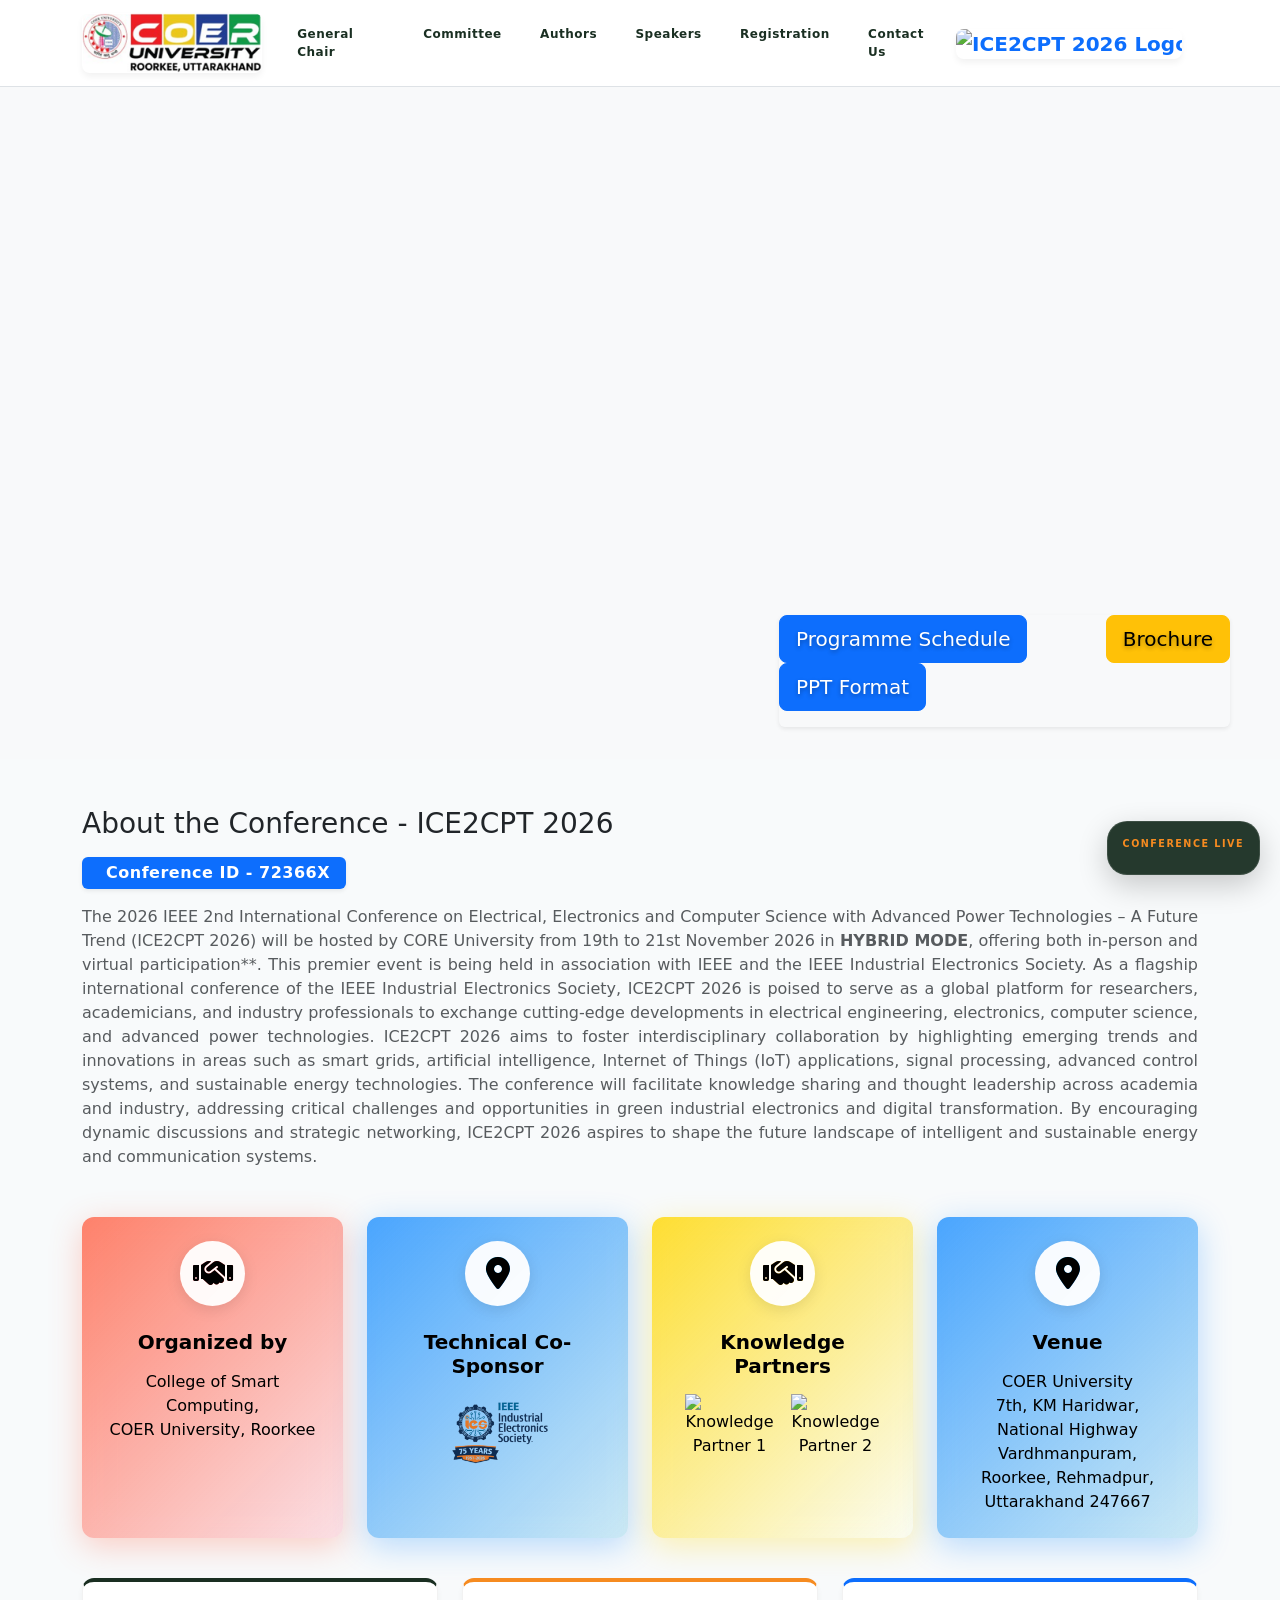
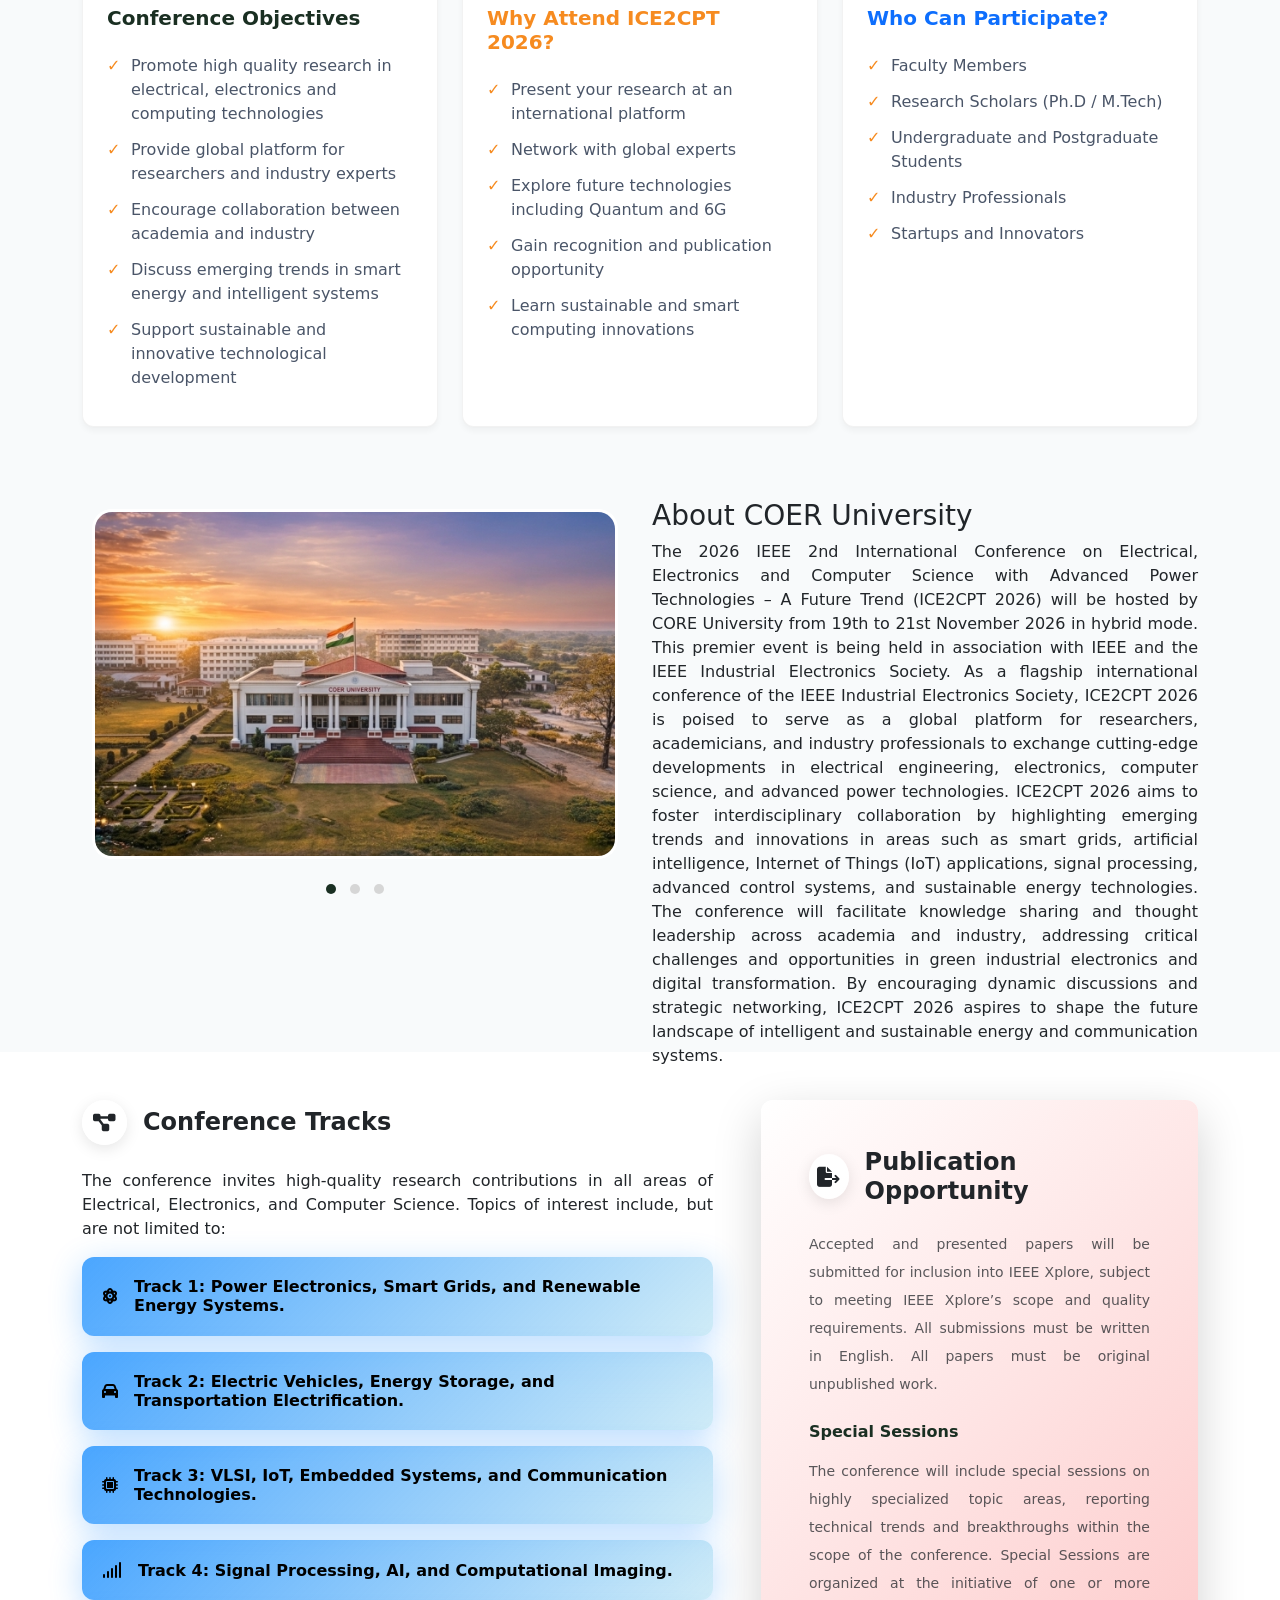
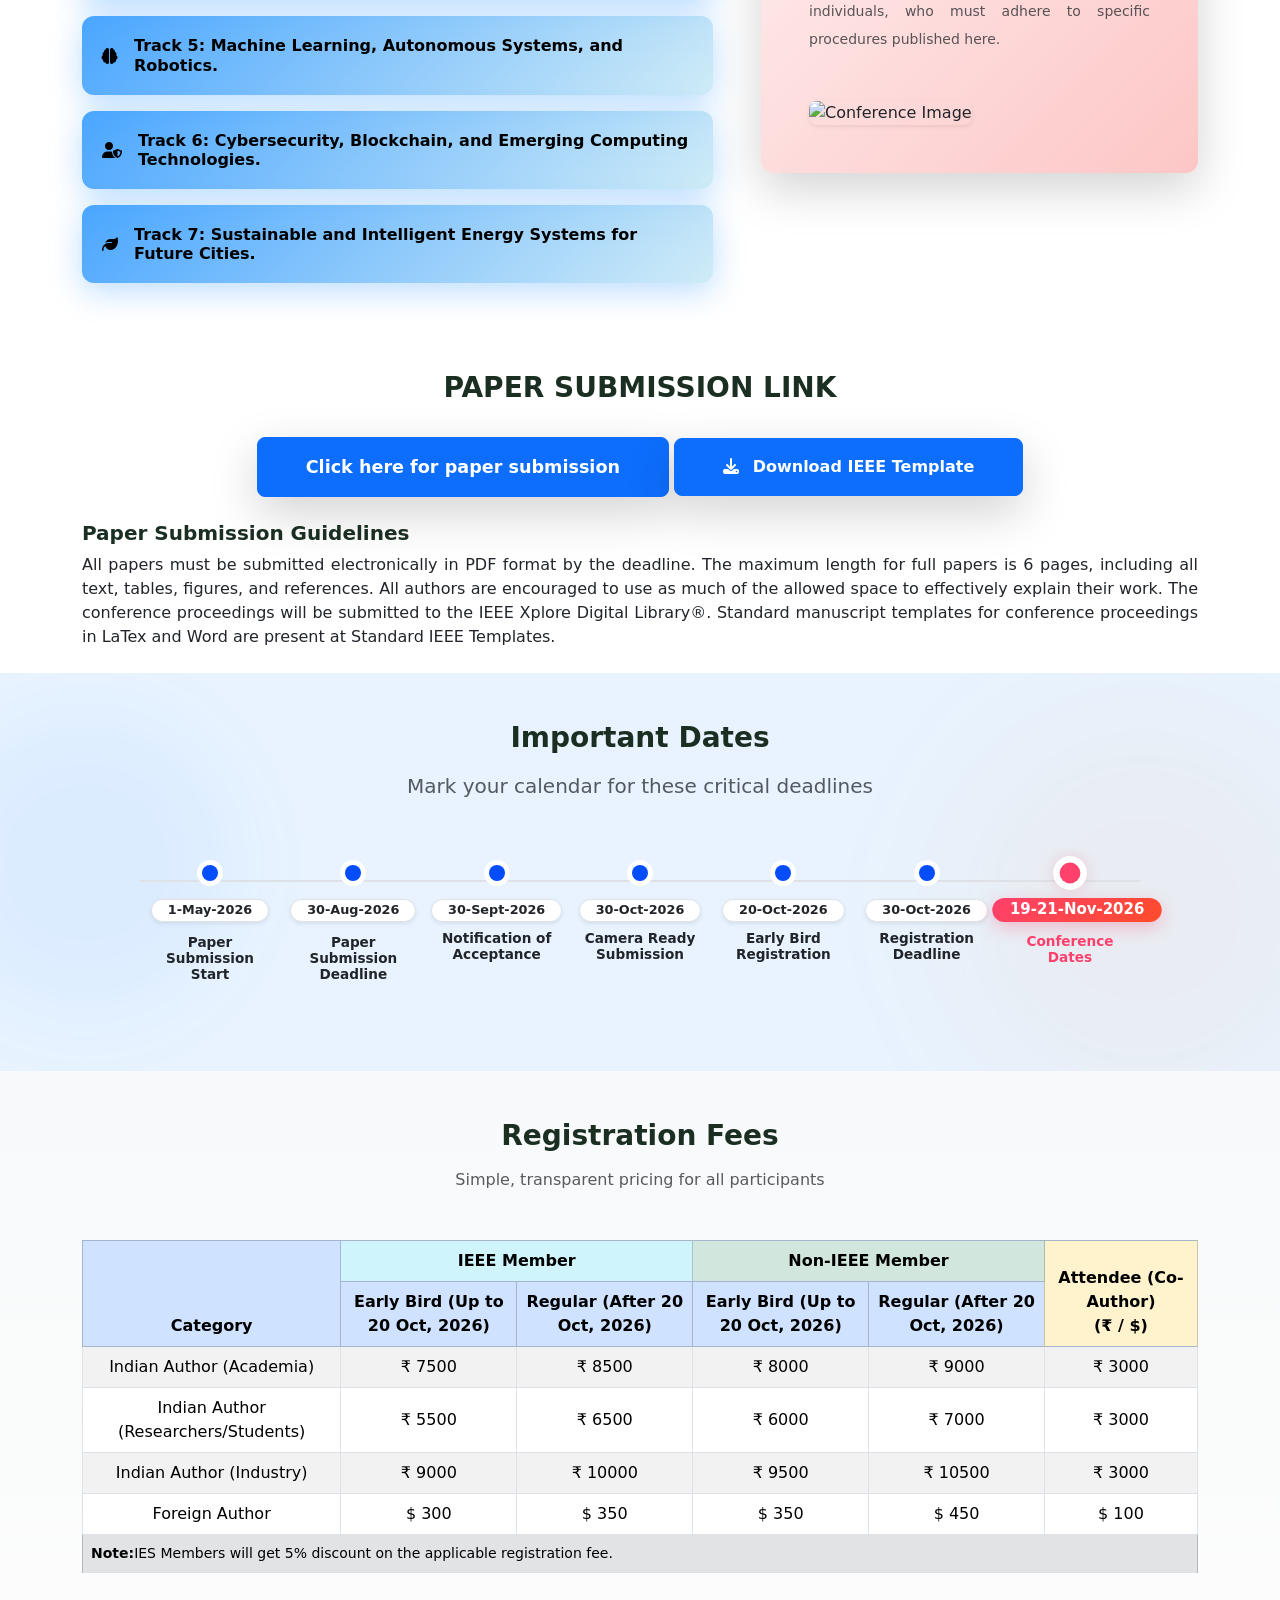
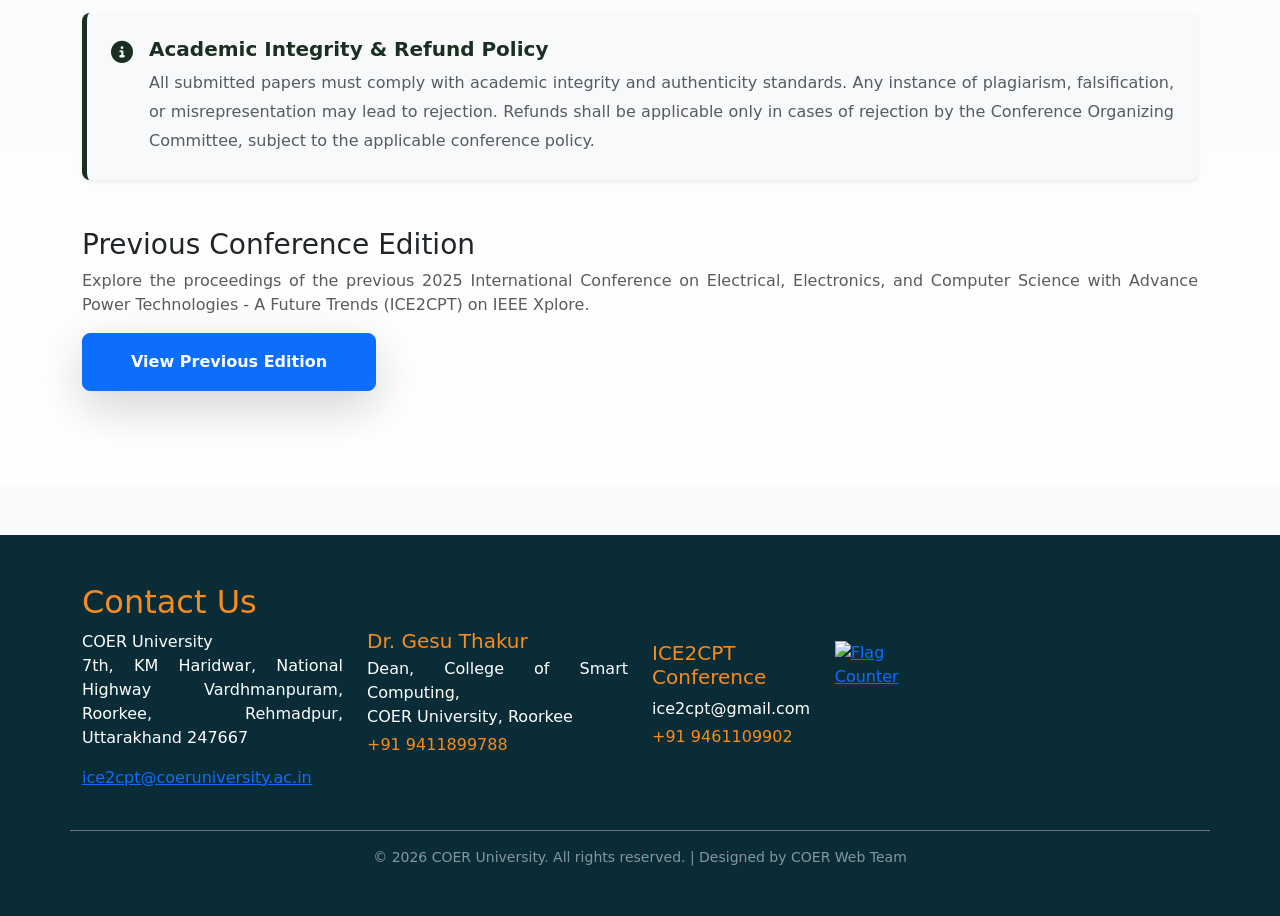
==== commit 8a590d5e: "Merge pull request #3 from Arman0206/main added ppt format to author dropdown" ====
--- a/index.html
+++ b/index.html
@@ -55,16 +55,13 @@
               <li>
                 <a class="dropdown-item" href="paper-submission-guidelines.html">Paper Submission Guidelines</a>
               </li>
-              <li>
-                <a class="dropdown-item" href="conference-program.html">Conference Program</a>
-              </li>
+                 <li>
+     <a class="dropdown-item" href="https://docs.google.com/presentation/d/1ZMNnhUMLKkgYe0yoeti3zTjmWIu2vF11/edit?usp=sharing&amp;ouid=108773795360843937046&amp;rtpof=true&amp;sd=true" target="_blank" rel="noopener noreferrer">PPT Format</a>
+   </li>
             </ul>
           </li>
           <li class="nav-item">
             <a class="nav-link" href="speakers.html">Speakers</a>
-          </li>
-          <li class="nav-item">
-            <a class="nav-link" href="sponsors.html">Sponsors</a>
           </li>
           <li class="nav-item">
             <a class="nav-link" href="index.html#registration-fees">Registration</a>
@@ -80,22 +77,25 @@
     </div>
   </nav>
   <div class="d-block d-lg-none mobile-banner-wrapper">
-    <img src="images/bg.jpg" class="img-fluid w-100" alt="COER University Banner" />
+    <img src="images/bg_new.png" class="img-fluid w-100" alt="COER University Banner" />
     <div class="mobile-hero-buttons py-4 bg-white">
       <div class="container">
         <div class="d-flex justify-content-center gap-3">
-          <a href="https://cmt3.research.microsoft.com/ICEECPT2026/" target="_blank"
+                           <a href="https://drive.google.com/file/d/1KEOwIGuo0Y0wZxnFZ_U-cR8B61r13jfg/view?usp=sharing" target="_blank"
             class="btn btn-primary px-4 py-2 rounded-3 shadow-sm flex-fill"
-            style="font-weight: 700; font-size: 0.9rem; max-width: 160px">Submit Papers</a>
+            style="font-weight: 700; font-size: 0.9rem; max-width: 160px">Program Schedule</a>
           <a href="https://drive.google.com/file/d/1mkL_wb5v-5e7gFqeTbMsV0mKxCBWm9dS/view?usp=sharing"
             class="btn btn-warning px-4 py-2 rounded-3 shadow-sm flex-fill"
             style="font-weight: 700; font-size: 0.9rem; max-width: 160px">Brochure</a>
+                       <a href="https://docs.google.com/presentation/d/1ZMNnhUMLKkgYe0yoeti3zTjmWIu2vF11/edit?usp=sharing&ouid=108773795360843937046&rtpof=true&sd=true" target="_blank"
+            class="btn btn-primary px-4 py-2 rounded-3 shadow-sm flex-fill"
+            style="font-weight: 700; font-size: 0.9rem; max-width: 160px">Program Schedule</a>
         </div>
       </div>
     </div>
   </div>
   <header class="py-5 bg-light d-none d-lg-block" style="
-        background: url(images/bg.jpg);
+        background: url(images/bg_new.png);
         background-size: cover;
         background-position: center center;
         background-repeat: no-repeat;
@@ -109,10 +109,13 @@
         <div class="col-lg-5 d-none d-lg-block">
           <div class="card shadow-sm border-0 mt-5">
             <p>
-              <a href="https://cmt3.research.microsoft.com/ICEECPT2026/" target="_blank"
-                class="btn btn-primary btn-lg me-2">Submit Papers</a>
+                          <a href="https://drive.google.com/file/d/1KEOwIGuo0Y0wZxnFZ_U-cR8B61r13jfg/view?usp=sharing" target="_blank" rel="noopener noreferrer"
+                class="btn btn-primary btn-lg me-2">Programme Schedule</a>
               <a href="https://drive.google.com/file/d/1mkL_wb5v-5e7gFqeTbMsV0mKxCBWm9dS/view?usp=sharing"
                 class="btn btn-warning btn-lg">Brochure</a>
+                        <a href="https://docs.google.com/presentation/d/1ZMNnhUMLKkgYe0yoeti3zTjmWIu2vF11/edit?usp=sharing&amp;ouid=108773795360843937046&amp;rtpof=true&amp;sd=true" target="_blank" rel="noopener noreferrer"
+                class="btn btn-primary btn-lg me-2">PPT Format</a>
+                
             </p>
           </div>
         </div>
@@ -667,20 +670,17 @@
     </div>
   </section>
 
-    <section
-      id="registration-fees"
-      class="py-5 reveal"
-      style="background: linear-gradient(180deg, #f8f9fa 0%, #ffffff 100%)"
-    >
-      <div class="container">
-        <div class="text-center mb-5">
-          <h2 class="h3 fw-bold mb-3" style="color: #1a2f22">
-            Registration Fees
-          </h2>
-          <p class="text-muted text-center">
-            Simple, transparent pricing for all participants
-          </p>
-        </div>
+  <section id="registration-fees" class="py-5 reveal"
+    style="background: linear-gradient(180deg, #f8f9fa 0%, #ffffff 100%)">
+    <div class="container">
+      <div class="text-center mb-5">
+        <h2 class="h3 fw-bold mb-3" style="color: #1a2f22">
+          Registration Fees
+        </h2>
+        <p class="text-muted text-center">
+          Simple, transparent pricing for all participants
+        </p>
+      </div>
 
       <!-- Desktop Table View -->
       <div class="d-none d-lg-block table-responsive">
@@ -940,6 +940,34 @@
           </div>
         </div>
       </div>
+
+      <!-- Academic Integrity & Refund Policy -->
+      <div class="mt-4 mb-5">
+        <div class="p-4 rounded-3 shadow-sm" style="background-color: #f8f9fa; border-left: 5px solid #1a2f22;">
+
+          <div class="d-flex align-items-start gap-3">
+            <i class="fa-solid fa-circle-info mt-1" style="font-size: 22px; color: #1a2f22;"></i>
+
+            <div>
+              <h5 class="fw-bold mb-2" style="color: #1a2f22;">
+                Academic Integrity & Refund Policy
+              </h5>
+
+              <p class="mb-0 text-muted" style="line-height: 1.8;">
+                All submitted papers must comply with academic integrity and
+                authenticity standards. Any instance of plagiarism,
+                falsification, or misrepresentation may lead to rejection.
+                Refunds shall be applicable only in cases of rejection by
+                the Conference Organizing Committee, subject to the
+                applicable conference policy.
+              </p>
+            </div>
+          </div>
+
+        </div>
+      </div>
+
+
       <section id="previous-edition" class="mb-5 reveal">
         <h2 class="h3">Previous Conference Edition</h2>
         <p class="text-muted">
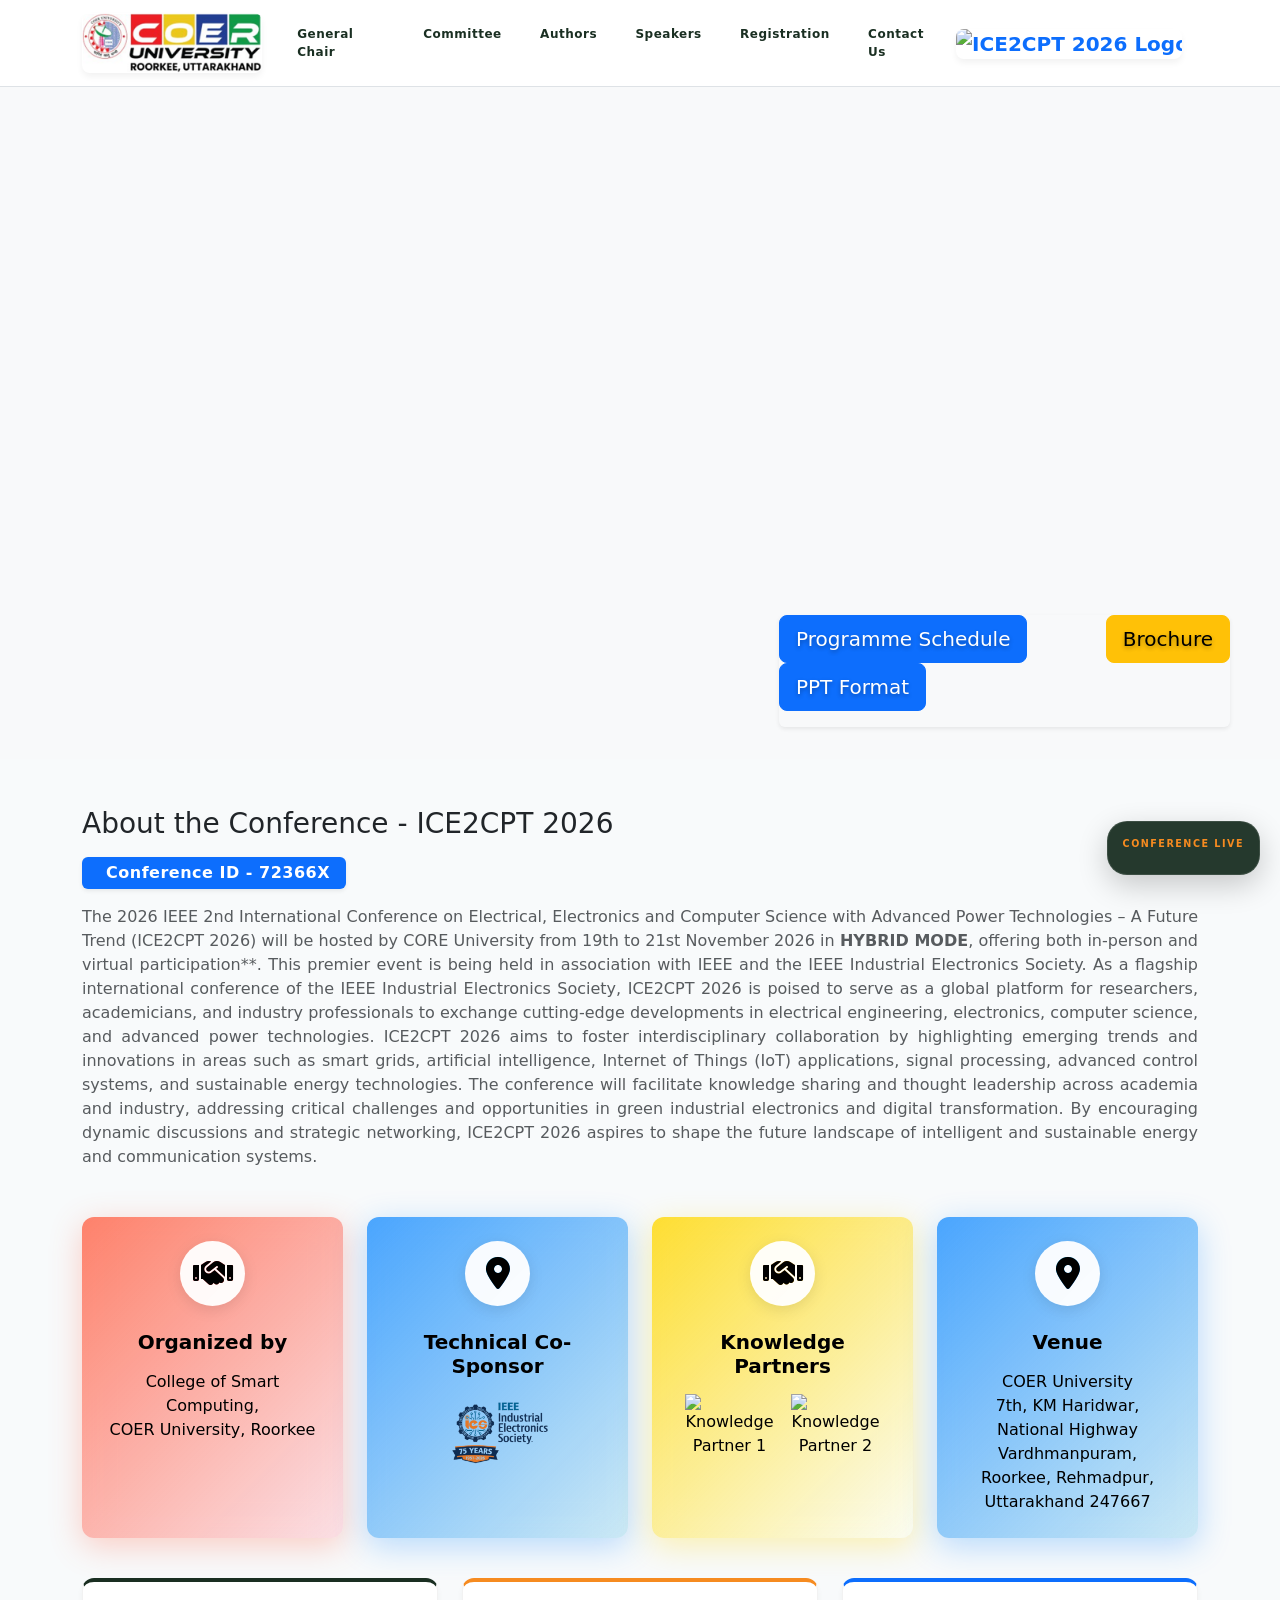
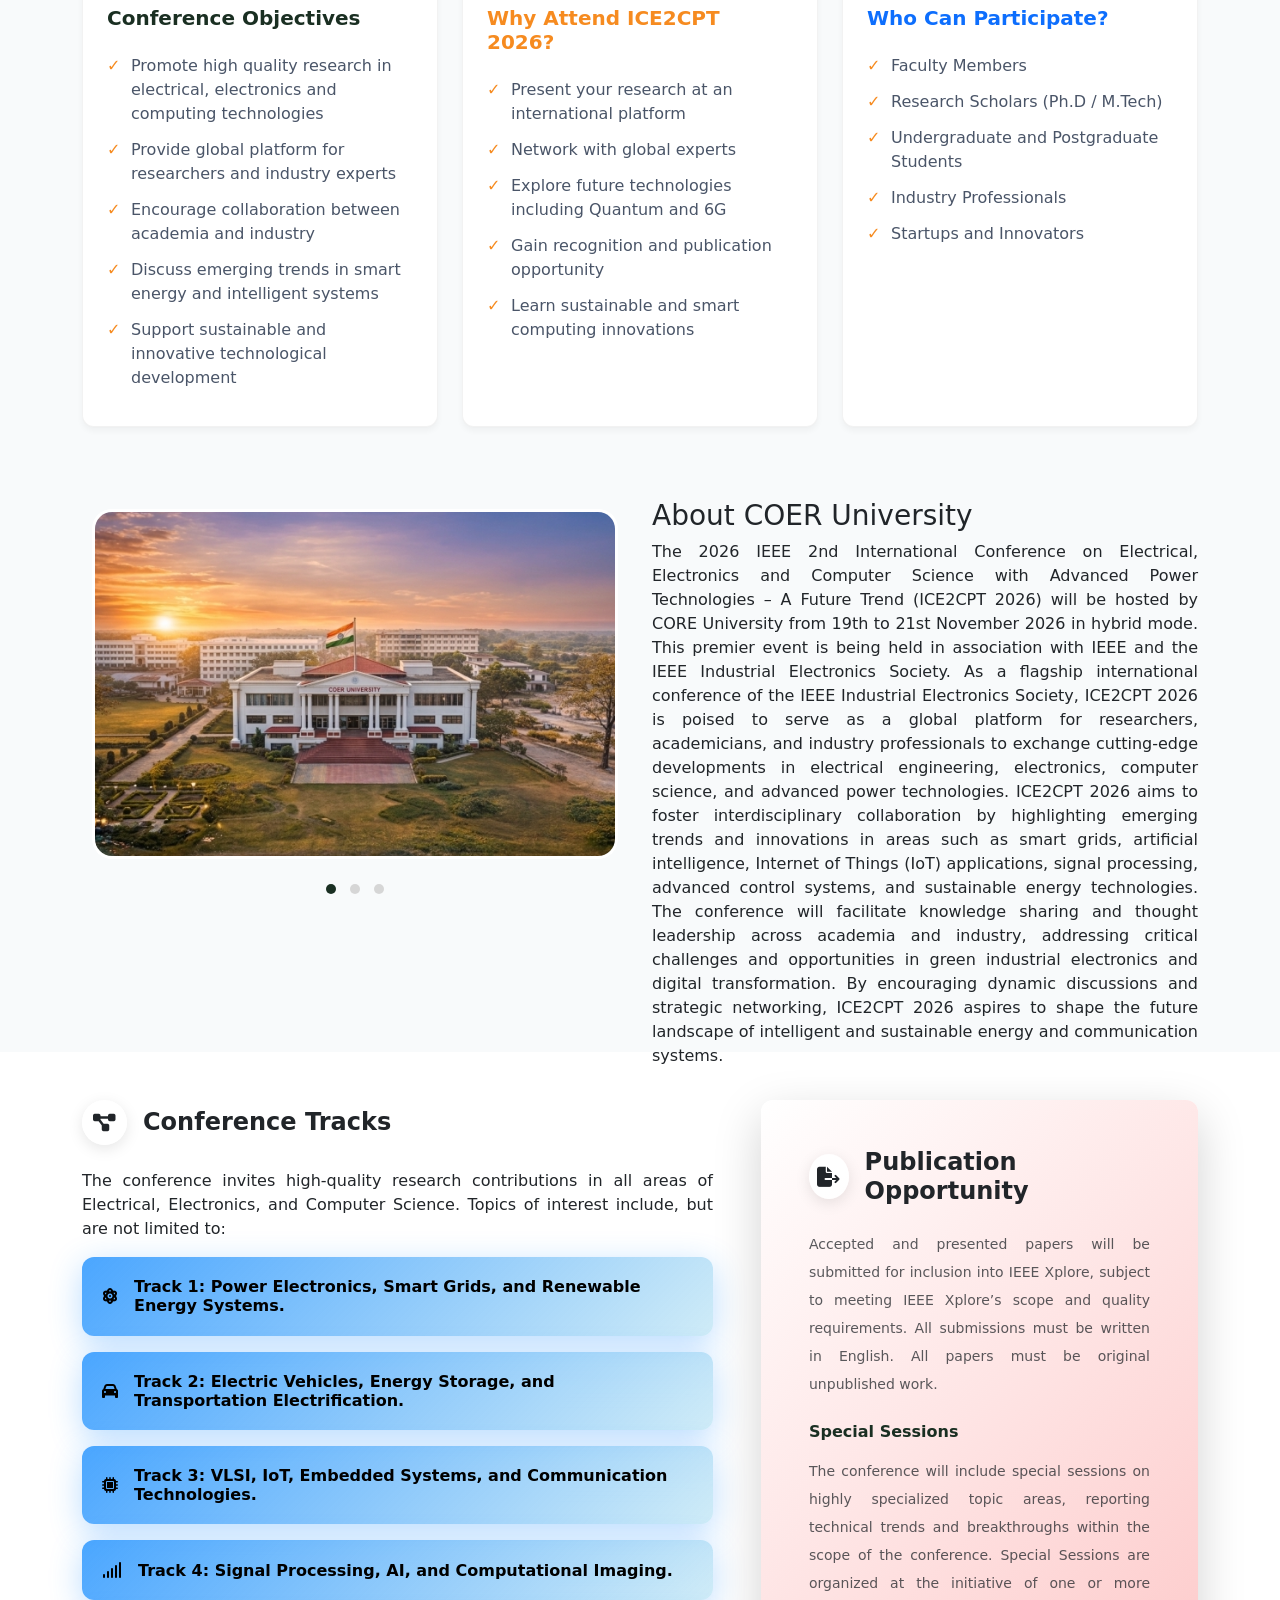
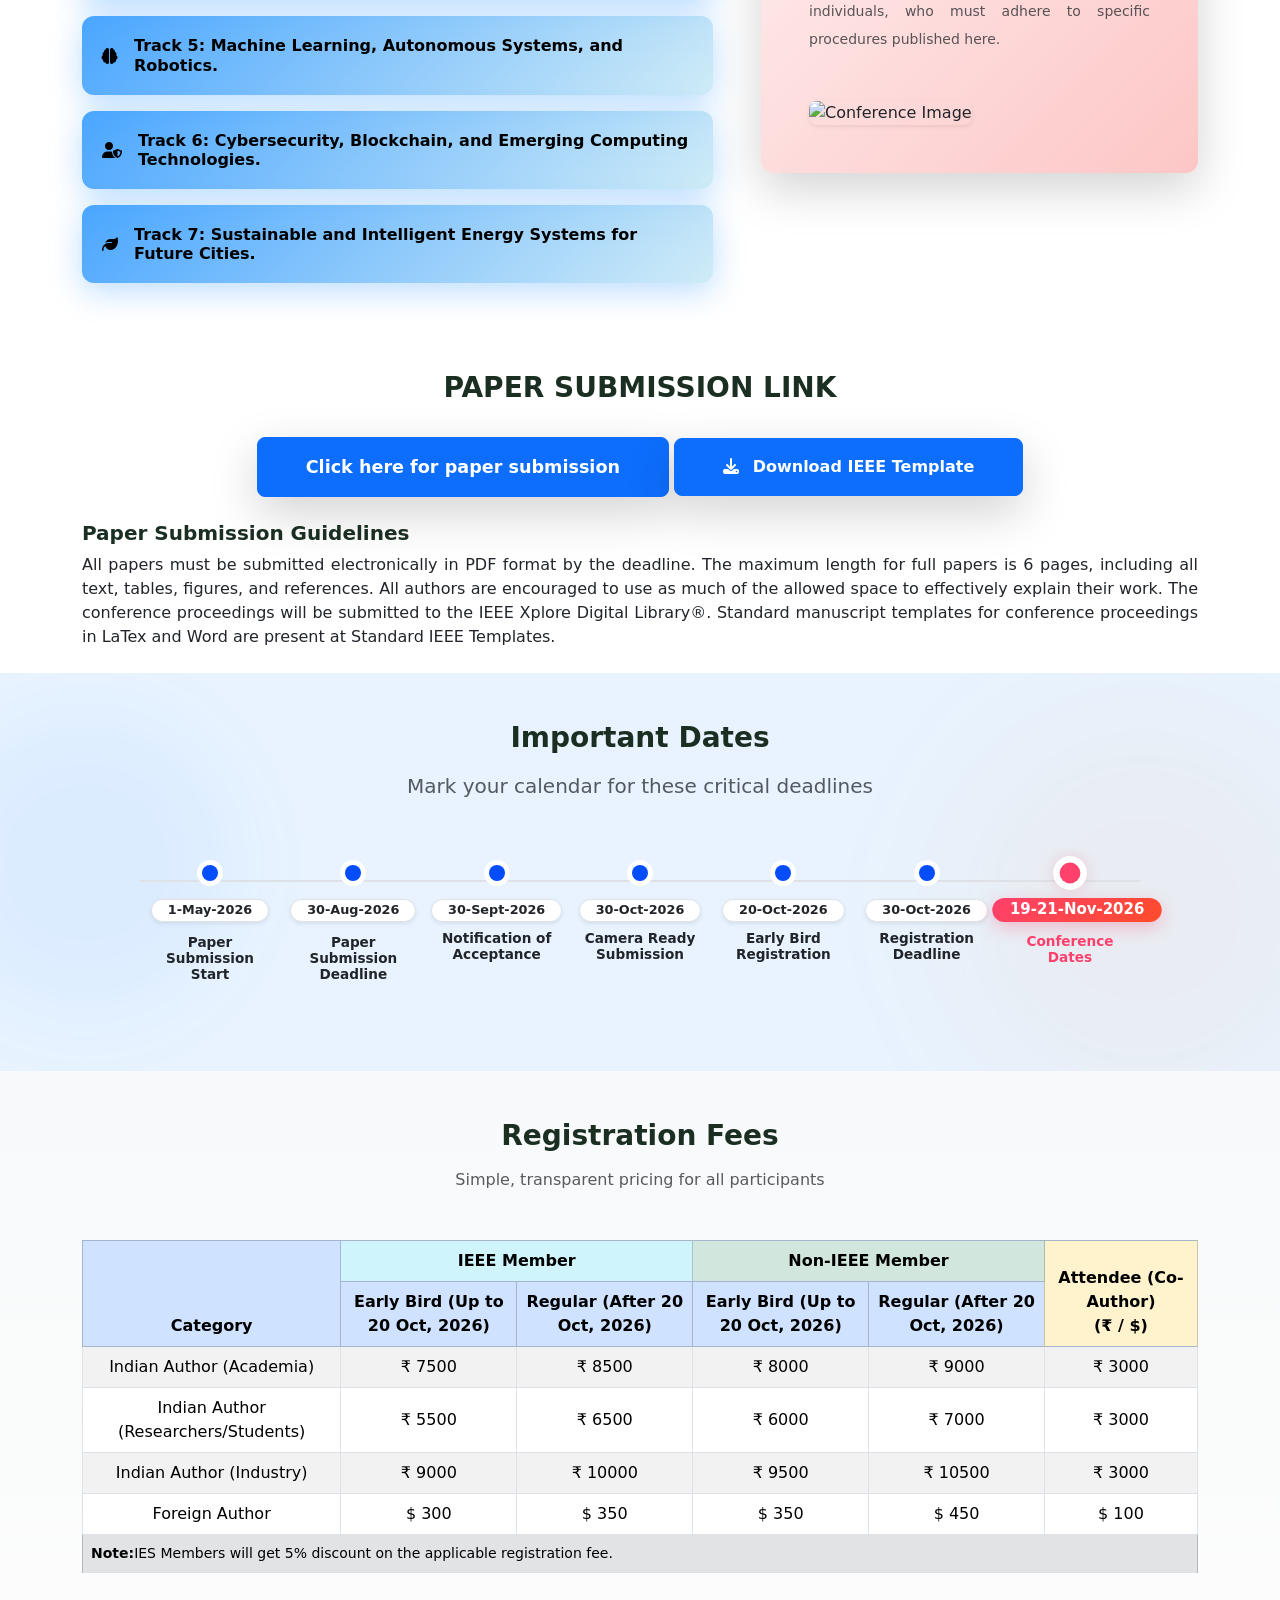
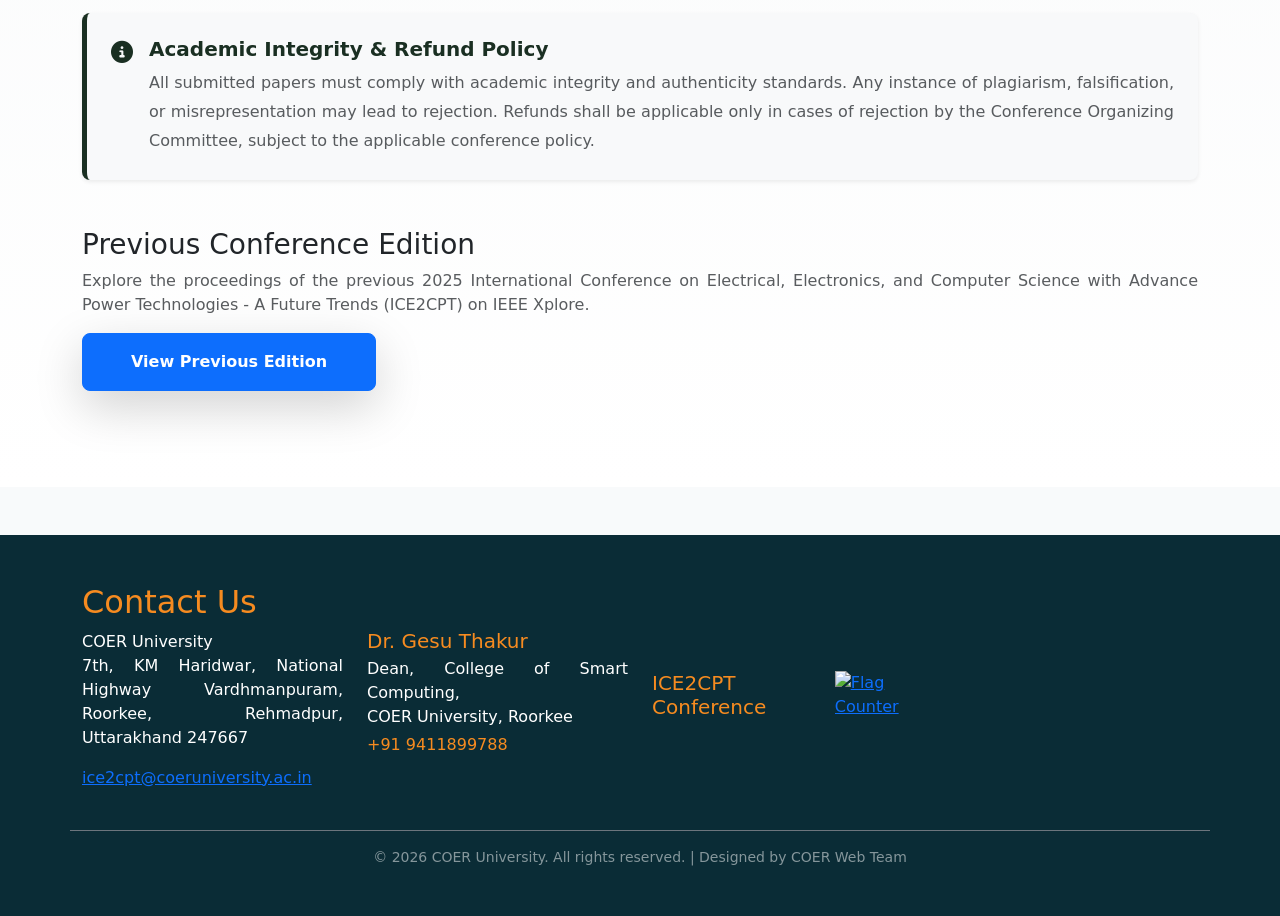
==== commit 86290ce0: "contacts removed" ====
--- a/index.html
+++ b/index.html
@@ -81,7 +81,7 @@
     <div class="mobile-hero-buttons py-4 bg-white">
       <div class="container">
         <div class="d-flex justify-content-center gap-3">
-                           <a href="https://drive.google.com/file/d/1KEOwIGuo0Y0wZxnFZ_U-cR8B61r13jfg/view?usp=sharing" target="_blank"
+                           <a href="https://drive.google.com/file/d/1cTclcJqF85uTnT0EpUOCXT5Znoqpcm-R/view?usp=sharing" target="_blank"
             class="btn btn-primary px-4 py-2 rounded-3 shadow-sm flex-fill"
             style="font-weight: 700; font-size: 0.9rem; max-width: 160px">Program Schedule</a>
           <a href="https://drive.google.com/file/d/1mkL_wb5v-5e7gFqeTbMsV0mKxCBWm9dS/view?usp=sharing"
@@ -109,7 +109,7 @@
         <div class="col-lg-5 d-none d-lg-block">
           <div class="card shadow-sm border-0 mt-5">
             <p>
-                          <a href="https://drive.google.com/file/d/1KEOwIGuo0Y0wZxnFZ_U-cR8B61r13jfg/view?usp=sharing" target="_blank" rel="noopener noreferrer"
+                          <a href="https://drive.google.com/file/d/1cTclcJqF85uTnT0EpUOCXT5Znoqpcm-R/view?usp=sharing" target="_blank" rel="noopener noreferrer"
                 class="btn btn-primary btn-lg me-2">Programme Schedule</a>
               <a href="https://drive.google.com/file/d/1mkL_wb5v-5e7gFqeTbMsV0mKxCBWm9dS/view?usp=sharing"
                 class="btn btn-warning btn-lg">Brochure</a>
@@ -1032,8 +1032,8 @@
               </div>
             </div>
 
-            <p class="mt-2 mb-1">ice2cpt@gmail.com</p>
-            <p class="contact-info mb-0">+91 9461109902</p>
+            <!-- <p class="mt-2 mb-1">ice2cpt@gmail.com</p>
+            <p class="contact-info mb-0">+91 9461109902</p> -->
           </div>
         </div>
       </div>
